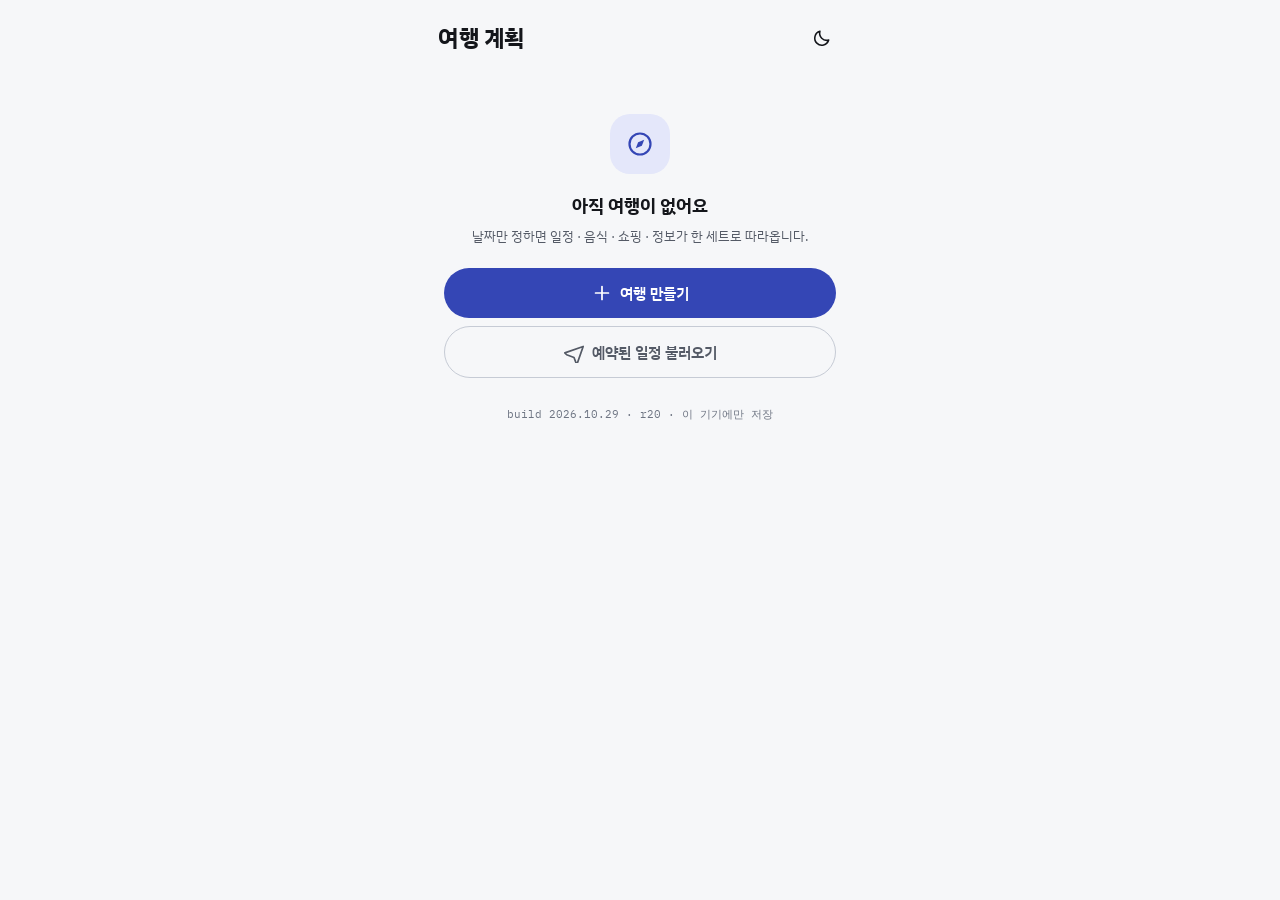
==== index.html @ c2017053 "Make this a travel app, not a lab that holds one The site was built to hold experiments, of which th" ====
<!doctype html>
<html lang="ko">
<head>
<meta charset="utf-8">
<meta name="viewport" content="width=device-width, initial-scale=1, viewport-fit=cover">
<meta name="color-scheme" content="light dark">
<meta name="theme-color" content="#F6F7F9" media="(prefers-color-scheme: light)">
<meta name="theme-color" content="#101115" media="(prefers-color-scheme: dark)">
<meta name="apple-mobile-web-app-capable" content="yes">
<meta name="apple-mobile-web-app-title" content="여행 계획">
<meta name="apple-mobile-web-app-status-bar-style" content="default">
<title>여행 계획</title>
<meta name="description" content="같이 보고 같이 고치는 여행 계획.">
<!-- The web fonts must never hold up the first paint: the stack falls back to
     the system font, and the page swaps when they arrive. 500 is not used. -->
<link rel="preconnect" href="https://fonts.googleapis.com">
<link rel="preconnect" href="https://fonts.gstatic.com" crossorigin>
<link rel="stylesheet" media="print" onload="this.media='all'"
      href="https://fonts.googleapis.com/css2?family=IBM+Plex+Sans+KR:wght@400;600;700&family=IBM+Plex+Mono:wght@400;600;700&display=swap">
<noscript><link rel="stylesheet"
      href="https://fonts.googleapis.com/css2?family=IBM+Plex+Sans+KR:wght@400;600;700&family=IBM+Plex+Mono:wght@400;600;700&display=swap"></noscript>
<link rel="stylesheet" href="style/core.css">
<link rel="stylesheet" href="plan/plan.css">
</head>
<body>
<div class="app">
  <!-- The waiting state is written here, not drawn by script: this way it is
       on screen with the first paint, before a single module has arrived.
       The first real render replaces it. -->
  <div id="view">
    <div class="pad">
      <div class="page-head"><div class="page-title"><h1>여행 계획</h1></div></div>
      <div class="trip-list">
        <div class="trip-card ghost">
          <span class="bar bar-s"></span><span class="bar bar-m"></span><span class="bar bar-l"></span>
        </div>
        <div class="trip-card ghost">
          <span class="bar bar-s"></span><span class="bar bar-m"></span><span class="bar bar-l"></span>
        </div>
      </div>
    </div>
  </div>
</div>
<div id="overlay"></div>
<div class="toast" id="toast"></div>
<script type="module" src="app.js"></script>
</body>
</html>
---- style/core.css ----
:root{
    --paper: #F6F7F9;
    --surface: #FFFFFF;
    --surface-2: #EDEFF4;
    --surface-3: #E1E5EC;
    --ink: #14161B;
    --ink-soft: #545A66;
    --ink-faint: #6E7583;
    --line: #E1E4EA;
    --line-strong: #C6CBD5;

    --signal: #3446B5;
    --signal-soft: #E4E7FA;
    --signal-tint: rgba(52, 70, 181, 0.07);
    --on-signal: #FFFFFF;
    --travel: #9A6224;
    --travel-soft: #F7E7D3;
    --danger: #A32C22;
    --danger-line: #E6BDB7;
    --airline: #D4541A;

    --c-air: #3E6FA8;
    --c-move: #667A86;
    --c-food: #B26A22;
    --c-shop: #9B3F6A;
    --c-stay: #157F6C;
    --c-free: #6B54B5;
    --c-todo: #6E7671;

    --shadow: rgba(18, 22, 32, 0.10);
    --scrim: rgba(14, 16, 24, 0.44);

    --safe-b: env(safe-area-inset-bottom, 0px);
    --safe-t: env(safe-area-inset-top, 0px);
  }

  @media (prefers-color-scheme: dark){
    :root:not([data-theme="light"]){
      --paper: #101115;
      --surface: #171A20;
      --surface-2: #1E2129;
      --surface-3: #282D36;
      --ink: #E9EBF0;
      --ink-soft: #A0A6B2;
      --ink-faint: #717784;
      --line: #24272F;
      --line-strong: #373C47;

      --signal: #97A6FF;
      --signal-soft: #1F2550;
      --signal-tint: rgba(151, 166, 255, 0.13);
      --on-signal: #0A0F2E;
      --travel: #E3A96C;
      --travel-soft: #3D2F1C;
      --danger: #FF9E92;
      --danger-line: #56302C;
      --airline: #FF8E5E;

      --c-air: #8FB8E8;
      --c-move: #A3B2BC;
      --c-food: #E3A96C;
      --c-shop: #E38BB4;
      --c-stay: #5FD3C0;
      --c-free: #AE9BF0;
      --c-todo: #9DA9A3;

      --shadow: rgba(0, 0, 0, 0.5);
      --scrim: rgba(0, 0, 0, 0.62);
    }
  }
  :root[data-theme="dark"]{
    --paper: #101115;
    --surface: #171A20;
    --surface-2: #1E2129;
    --surface-3: #282D36;
    --ink: #E9EBF0;
    --ink-soft: #A0A6B2;
    --ink-faint: #717784;
    --line: #24272F;
    --line-strong: #373C47;

    --signal: #97A6FF;
    --signal-soft: #1F2550;
    --signal-tint: rgba(151, 166, 255, 0.13);
    --on-signal: #0A0F2E;
    --travel: #E3A96C;
    --travel-soft: #3D2F1C;
    --danger: #FF9E92;
    --danger-line: #56302C;
    --airline: #FF8E5E;

    --c-air: #8FB8E8;
    --c-move: #A3B2BC;
    --c-food: #E3A96C;
    --c-shop: #E38BB4;
    --c-stay: #5FD3C0;
    --c-free: #AE9BF0;
    --c-todo: #9DA9A3;

    --shadow: rgba(0, 0, 0, 0.5);
    --scrim: rgba(0, 0, 0, 0.62);
  }

  *{ box-sizing: border-box; -webkit-tap-highlight-color: transparent; }
  button, label, a, summary{ touch-action: manipulation; }

  html{ height: 100%; -webkit-text-size-adjust: 100%; text-size-adjust: 100%; }
  body{
    min-height: 100%;
    margin: 0;
    background: var(--paper);
    color: var(--ink);
    font-family: "IBM Plex Sans KR", system-ui, -apple-system, sans-serif;
    font-size: 15px;
    line-height: 1.55;
    display: flex;
    justify-content: center;
    /* the page scrolls one way only */
    overflow-x: hidden;
  }

  .app{ width: 100%; max-width: 440px; min-width: 0; background: var(--paper); }
  .mono{ font-family: "IBM Plex Mono", ui-monospace, monospace; font-variant-numeric: tabular-nums; }
  .icon{ width: 22px; height: 22px; display: block; flex-shrink: 0; }

  /* No app bar and no back button: the title line carries the only control,
     so the screen starts at the content. */
  .icon-btn{
    width: 40px; height: 40px;
    border: none; background: transparent; color: var(--ink);
    border-radius: 20px;
    display: flex; align-items: center; justify-content: center;
    cursor: pointer; flex-shrink: 0;
  }
  .icon-btn:hover{ background: var(--surface-2); }
  .icon-btn:focus-visible{ outline: 2px solid var(--signal); outline-offset: 2px; }
  .icon-btn .icon{ width: 20px; height: 20px; }

/* ---------- touch ---------- */
  /* Material's press: ink spreads from the point the finger landed on and
     fades when it lifts. Anything with .rip hosts it.
     The ink MUST be out of flow — a static one would resize its button
     mid-tap, and the browser would hand the click to the parent. */
  .rip{ position: relative; overflow: hidden; isolation: isolate; }
  .rip > .ink{
    position: absolute; border-radius: 50%; pointer-events: none;
    background: currentColor; opacity: 0.16;
    transform: scale(0);
    animation: ink-in 420ms cubic-bezier(0.2, 0, 0.1, 1) forwards;
    z-index: 0;
  }
  .rip > .ink.out{
    animation: ink-in 420ms cubic-bezier(0.2, 0, 0.1, 1) forwards,
               ink-out 280ms ease-out forwards;
  }
  @keyframes ink-in{ to{ transform: scale(1); } }
  @keyframes ink-out{ to{ opacity: 0; } }
  .rip > *:not(.ink){ position: relative; z-index: 1; }

  /* a press also sinks, which reads as weight rather than as a highlight */
  .btn, .trip-open, .kakao, .daybtn, .chip, .pick{
    transition: transform 120ms ease, box-shadow 160ms ease;
  }
  .btn:active, .trip-open:active, .kakao:active{ transform: scale(0.985); }

  @media (prefers-reduced-motion: reduce){
    .rip > .ink{ animation-duration: 1ms; }
    .btn:active, .trip-open:active, .kakao:active{ transform: none; }
  }

/* ---------- the page ---------- */
  .pad{ padding: calc(var(--safe-t) + 18px) 18px 0; }
  .wordmark{
    flex: 1; min-width: 0;
    font-family: "IBM Plex Mono", monospace;
    font-size: 21px; font-weight: 700; letter-spacing: 0.18em;
    margin: 0 0 2px;
  }
  .build-stamp{ margin: 18px 0 30px; font-size: 10.5px; color: var(--ink-faint); text-align: center; }
  .account-row{ display: flex; justify-content: center; gap: 4px; margin-top: 26px; flex-wrap: wrap; }
  .linkbtn{
    display: inline-flex; align-items: center; gap: 6px;
    border: none; background: transparent; color: var(--ink-faint);
    font: inherit; font-size: 12.5px; font-weight: 600;
    padding: 9px 14px; border-radius: 999px; cursor: pointer;
  }
  .linkbtn .icon{ width: 15px; height: 15px; }
  .linkbtn:hover{ color: var(--signal); background: var(--surface-2); }
  .linkbtn:focus-visible{ outline: 2px solid var(--signal); outline-offset: 1px; }


/* ---------- sheets & dialogs ---------- */
  .scrim{
    position: fixed; top: 0; left: 0; right: 0; bottom: 0;
    background: var(--scrim);
    display: flex; align-items: flex-end; justify-content: center; z-index: 50;
  }
  .scrim.mid{ align-items: center; padding: 20px; }
  .sheet{
    width: 100%; max-width: 440px; min-width: 0;
    background: var(--paper);
    border-radius: 28px 28px 0 0;
    max-height: 90vh;
    display: flex; flex-direction: column;
    box-shadow: 0 -8px 30px var(--shadow);
    overflow: hidden;
  }
  @supports (max-height: 90dvh){ .sheet{ max-height: 90dvh; } }
  .sheet-grip{ width: 34px; height: 4px; border-radius: 2px; background: var(--line-strong); margin: 10px auto 0; flex-shrink: 0; }
  .sheet-head{ display: flex; align-items: center; gap: 8px; padding: 10px 12px 10px 18px; flex-shrink: 0; }
  .sheet-title{ flex: 1; min-width: 0; font-size: 17px; font-weight: 700; margin: 0; }
  .sheet-sub{ font-size: 11.5px; color: var(--ink-faint); margin: 1px 0 0; overflow: hidden; text-overflow: ellipsis; white-space: nowrap; }
  .sheet-body{
    flex: 1; min-height: 0;
    overflow-y: auto; overflow-x: hidden;
    -webkit-overflow-scrolling: touch;
    padding: 6px 18px 8px;
  }
  .sheet-foot{
    display: flex; gap: 8px; flex-shrink: 0;
    padding: 12px 18px calc(14px + var(--safe-b));
    border-top: 1px solid var(--line);
    background: var(--paper);
  }

  .fld{ margin-bottom: 14px; }
  .fld > label, .fld-col > label{
    display: block; font-size: 11.5px; font-weight: 600; letter-spacing: 0.04em;
    color: var(--ink-soft); margin-bottom: 6px;
  }
  .fld input, .fld textarea{
    display: block; width: 100%; min-width: 0; max-width: 100%;
    border: 1px solid var(--line-strong); border-radius: 12px;
    font-family: inherit; font-size: 16px;
    background: var(--surface); color: var(--ink);
    /* iOS sizes date/time inputs from their own chrome; dropping it lets the
       box honour its container instead. */
    -webkit-appearance: none;
    appearance: none;
  }
  /* one fixed height for every single-line control, so a box never changes
     size with what is (or is not) typed in it */
  .fld input{ height: 47px; padding: 0 13px; }
  .fld textarea{ resize: vertical; min-height: 66px; padding: 12px 13px; line-height: 1.5; }
  .fld input:focus, .fld textarea:focus{ outline: none; border-color: var(--signal); }
  .fld-hint{ font-size: 11.5px; color: var(--ink-faint); margin: 6px 0 0; }

  .fld-row{ display: flex; gap: 10px; }
  .fld-col{ flex: 1 1 0; min-width: 0; }
  /* just wide enough for one emoji — it must never crowd the name beside it */
  .flag-col{ flex: 0 0 74px; width: 74px; }
  .flag-col input{ text-align: center; }

  /* Date and time inputs are drawn by the platform: iOS sizes them from their
     own text (so an empty one and a filled one differ) and parks the value at
     the top of the box. So the box paints the value itself as ordinary text,
     and the real input lies invisible on top of it — the native picker still
     opens on tap, but nothing about the platform's rendering reaches layout. */
  .pickbox{
    position: relative;
    display: flex; align-items: center;
    width: 100%; height: 47px; padding: 0 13px;
    border: 1px solid var(--line-strong); border-radius: 12px;
    background: var(--surface);
    overflow: hidden;
  }
  .pickbox:focus-within{ border-color: var(--signal); }
  .pickbox .pickval{
    font-family: "IBM Plex Mono", monospace;
    font-size: 16px; color: var(--ink);
    line-height: 1; white-space: nowrap;
  }
  .pickbox.empty .pickval{ color: var(--ink-faint); }
  .pickbox input{
    position: absolute; top: 0; left: 0;
    width: 100%; height: 100%; min-width: 0;
    margin: 0; padding: 0; border: none;
    opacity: 0;
    background: transparent;
    -webkit-appearance: none; appearance: none;
  }

  .pickrow{ display: flex; gap: 6px; flex-wrap: wrap; }
  .pick{
    border: 1px solid var(--line-strong); border-radius: 999px;
    background: transparent; color: var(--ink-soft);
    font: inherit; font-size: 13px; font-weight: 600;
    padding: 8px 14px; cursor: pointer;
  }
  .pick[aria-pressed="true"]{ background: var(--signal); color: var(--on-signal); border-color: var(--signal); }
  .pick:focus-visible{ outline: 2px solid var(--signal); outline-offset: 2px; }

  .btn{
    display: inline-flex; align-items: center; justify-content: center; gap: 7px;
    border: none; border-radius: 999px; padding: 14px 20px;
    font-family: inherit; font-size: 15px; font-weight: 600; cursor: pointer;
  }
  .btn-primary{ background: var(--signal); color: var(--on-signal); flex: 1; }
  
  .btn-danger{ background: transparent; color: var(--danger); border: 1px solid var(--line-strong); }
  .btn:focus-visible{ outline: 2px solid var(--signal); outline-offset: 2px; }

  .attpick{ display: flex; gap: 7px; margin: 6px 0 14px; }
  .attpick button{
    flex: 1 1 0; min-width: 0;
    border: 1px solid var(--line-strong); border-radius: 12px;
    background: transparent; color: var(--ink-soft);
    font: inherit; font-size: 13px; font-weight: 600;
    padding: 11px 4px; cursor: pointer;
    display: flex; align-items: center; justify-content: center; gap: 6px;
  }
  .attpick button .icon{ width: 15px; height: 15px; }
  .attpick button[aria-pressed="true"]{ background: var(--signal); color: var(--on-signal); border-color: var(--signal); }

  .attlist{ border-top: 1px solid var(--line); margin-top: 6px; }
  .attlist-row{ display: flex; align-items: center; gap: 10px; padding: 10px 0; border-bottom: 1px solid var(--line); }
  .attlist-row .att-thumb{ width: 44px; height: 44px; border-radius: 10px; }
  .attlist-body{ flex: 1; min-width: 0; font-size: 13px; }
  .attlist-body b{ display: block; font-weight: 600; overflow: hidden; text-overflow: ellipsis; white-space: nowrap; }
  .attlist-body small{ display: block; font-size: 11px; color: var(--ink-faint); overflow: hidden; text-overflow: ellipsis; white-space: nowrap; }
  .attlist-body p{ margin: 0; color: var(--ink-soft); white-space: pre-wrap; word-break: break-word; }

  .dialog{
    background: var(--surface); border-radius: 26px; padding: 22px;
    width: 100%; max-width: 340px; box-shadow: 0 18px 40px var(--shadow);
  }
  .dialog h3{ margin: 0 0 14px; font-size: 17px; font-weight: 700; }
  .dialog-body{
    font-size: 13px; line-height: 1.55; color: var(--ink-soft);
    margin: -6px 0 16px; word-break: keep-all;
  }
  .btn-text[disabled]{ opacity: 0.4; cursor: default; }
  .dialog-actions{ display: flex; justify-content: flex-end; gap: 2px; align-items: center; margin-top: 4px; }
  .dialog-actions .spacer{ flex: 1; }
  .btn-text{
    background: transparent; border: none; color: var(--ink-soft);
    font: inherit; font-size: 14px; font-weight: 700; padding: 10px 12px; cursor: pointer; border-radius: 999px;
  }
  .btn-text.go{ color: var(--signal); }
  .btn-text.danger{ color: var(--danger); }

  .photoview{
    position: fixed; top: 0; left: 0; right: 0; bottom: 0;
    background: rgba(0,0,0,0.92);
    display: flex; align-items: center; justify-content: center;
    z-index: 80; padding: 16px;
  }
  .photoview img{ max-width: 100%; max-height: 100%; border-radius: 10px; }

  .toast{
    position: fixed; left: 50%; bottom: calc(26px + var(--safe-b));
    transform: translateX(-50%) translateY(8px);
    background: var(--ink); color: var(--paper);
    padding: 13px 20px; border-radius: 999px;
    font-size: 13px; font-weight: 600;
    z-index: 90; opacity: 0; pointer-events: none;
    transition: opacity 0.18s ease, transform 0.18s ease;
    max-width: 88%; text-align: center;
  }
  .toast.show{ opacity: 1; transform: translateX(-50%) translateY(0); }

  .tabpad{ padding-bottom: calc(36px + var(--safe-b)); }

  @media (prefers-reduced-motion: reduce){
    .toast{ transition: none; }
    .pulse-live i{ animation: none; }
  }
  [hidden]{ display: none !important; }
  /* While a row is being dragged, nothing else on the page reacts to the
     finger: no text selection, no iOS magnifier, no hover highlights. */
  body.dragging-row{
    user-select: none; -webkit-user-select: none; -webkit-touch-callout: none;
    touch-action: none;            /* 끌고 있는 동안에는 화면이 따라 움직이지 않는다 */
  }

/* ---------- cards ---------- */
  .card{
    background: var(--surface); border: 1px solid var(--line);
    border-radius: 18px; padding: 15px; margin: 0 18px 10px;
  }
  .card.dashed{ background: transparent; border-style: dashed; }
  .card.danger{ border-color: var(--danger-line); }
  .card.danger .card-head h3{ color: var(--danger); }
  .card.danger .card-empty{ margin-bottom: 14px; line-height: 1.55; word-break: keep-all; }
  .card.danger .btn-danger{ width: 100%; }
  .card-top{ display: flex; align-items: flex-start; gap: 10px; }
  .card-name{ flex: 1; min-width: 0; font-size: 15.5px; font-weight: 700; margin: 0; word-break: keep-all; }
  .card-when{ font-size: 11.5px; color: var(--ink-faint); margin: 0 0 3px; }
  .card-when.undated{ color: var(--signal); font-weight: 600; }
  .card-kind{ font-size: 12.5px; color: var(--ink-soft); margin: 4px 0 0; }
  .card-meta{ display: flex; align-items: center; gap: 6px; flex-wrap: wrap; margin-top: 10px; }
  .card-empty{ font-size: 12.5px; color: var(--ink-faint); margin: 8px 0 2px; }

  .card-head{ display: flex; align-items: center; gap: 8px; margin: 0 0 4px; }
  .card-head h3{
    flex: 1; min-width: 0; margin: 0;
    font-family: "IBM Plex Mono", monospace;
    font-size: 11.5px; font-weight: 600; letter-spacing: 0.06em; color: var(--ink-faint);
  }

  .group-label{ display: flex; align-items: baseline; gap: 8px; padding: 20px 18px 8px; }
  .group-label h3{
    font-size: 12px; font-weight: 600; letter-spacing: 0.1em;
    text-transform: uppercase; color: var(--ink-faint); margin: 0;
  }
  .group-count{ font-size: 11px; color: var(--ink-faint); }


/* ---------- rows inside cards ---------- */
  .rowline{ display: flex; align-items: center; gap: 10px; border-top: 1px solid var(--line); }
  .rowline:first-of-type{ margin-top: 10px; }
  .rowbtn{
    flex: 1; min-width: 0; display: flex; align-items: flex-start; gap: 10px;
    border: none; background: transparent; color: inherit;
    font: inherit; text-align: left; padding: 12px 0; cursor: pointer;
  }
  
  .rowbtn > .icon{ width: 17px; height: 17px; color: var(--ink-faint); margin-top: 2px; }
  .rowbody{ flex: 1; min-width: 0; }
  .rowbody b{ display: block; font-size: 14px; font-weight: 600; word-break: keep-all; }
  .rowbody small{ display: block; font-size: 12px; font-weight: 400; color: var(--ink-soft); margin-top: 2px; word-break: keep-all; }
  .rowbody .lbl{ display: block; font-size: 10.5px; letter-spacing: 0.08em; color: var(--ink-faint); margin-bottom: 2px; }
  .rowpen{ width: 13px; height: 13px; color: var(--ink-faint); opacity: 0.55; flex-shrink: 0; margin-top: 4px; }
  .rowline.on .rowbody b{ text-decoration: line-through; color: var(--ink-faint); }

  .airline-name{ color: var(--airline); font-weight: 700; }
  .flightno{ font-family: "IBM Plex Mono", monospace; font-weight: 600; color: var(--ink-soft); margin-left: 6px; font-size: 13px; }

  .check{
    width: 28px; height: 28px; flex-shrink: 0; margin-top: 9px;
    border: 1.5px solid var(--line-strong); border-radius: 9px;
    background: transparent; color: transparent;
    display: flex; align-items: center; justify-content: center; cursor: pointer;
  }
  .check .icon{ width: 16px; height: 16px; }
  .check[aria-pressed="true"]{ background: var(--signal); border-color: var(--signal); color: var(--on-signal); }
  .check:focus-visible{ outline: 2px solid var(--signal); outline-offset: 2px; }


/* ---------- chips ---------- */
  .chiprow{ display: flex; gap: 7px; padding: 16px 18px 2px; overflow-x: auto; }
  .chiprow::-webkit-scrollbar{ display: none; }
  .chip{
    flex-shrink: 0;
    border: 1px solid var(--line-strong); border-radius: 999px;
    background: transparent; color: var(--ink-soft);
    padding: 8px 15px; font: inherit; font-size: 13px; font-weight: 600; cursor: pointer;
  }
  .chip[aria-pressed="true"]{ background: var(--signal-soft); color: var(--signal); border-color: transparent; }
  .chip:focus-visible{ outline: 2px solid var(--signal); outline-offset: 2px; }

  .badge{
    display: inline-flex; align-items: center; gap: 4px;
    font-size: 11px; font-weight: 600;
    padding: 3px 9px; border-radius: 8px;
    background: var(--surface-2); color: var(--ink-soft);
  }
  .badge.cat{ background: transparent; border: 1px solid currentColor; }
  .badge.tag{ background: var(--signal-soft); color: var(--signal); }
  .maplink{
    display: inline-flex; align-items: center; gap: 4px;
    font-size: 11px; font-weight: 600;
    padding: 3px 9px; border-radius: 8px;
    background: var(--surface-2); color: var(--ink-soft); text-decoration: none;
  }
  .maplink .icon{ width: 13px; height: 13px; }


/* ---------- add affordances ---------- */
  .tl-add{ display: flex; gap: 11px; align-items: stretch; }
  .tl-add .tl-time{ color: transparent; }
  .tl-add .tl-rail::before{ bottom: calc(100% - 17px); }
  .tl-add .tl-dot{ border-style: dashed; border-color: var(--line-strong); }
  .addrow{
    flex: 1; display: flex; align-items: center; gap: 7px;
    border: none; background: transparent; color: var(--ink-faint);
    font: inherit; font-size: 13px; font-weight: 600;
    padding: 12px 0; cursor: pointer; text-align: left;
  }
  .addrow .icon{ width: 16px; height: 16px; }
  .addrow:hover{ color: var(--signal); }

  .addcard{
    display: flex; align-items: center; justify-content: center; gap: 7px;
    width: calc(100% - 36px); margin: 6px 18px 0;
    border: 1px dashed var(--line-strong); border-radius: 16px;
    background: transparent; color: var(--ink-faint);
    font: inherit; font-size: 13.5px; font-weight: 600; padding: 15px; cursor: pointer;
  }
  .addcard .icon{ width: 16px; height: 16px; }
  .addcard:hover{ color: var(--signal); border-color: var(--signal); }


/* ---------- attachments ---------- */
  .att{ margin-top: 10px; display: flex; flex-direction: column; gap: 7px; }
  .att-photos{ display: flex; gap: 6px; overflow-x: auto; padding-bottom: 2px; }
  .att-photos::-webkit-scrollbar{ display: none; }
  .att-thumb{
    width: 68px; height: 68px; flex-shrink: 0;
    border-radius: 12px; border: 1px solid var(--line);
    background: var(--surface-2); object-fit: cover; cursor: pointer; padding: 0; display: block;
  }
  .att-note{
    font-size: 12.5px; color: var(--ink-soft);
    border-left: 2px solid var(--line-strong); padding: 1px 0 1px 10px;
    white-space: pre-wrap; word-break: break-word;
  }
  .att-link{
    display: inline-flex; align-items: center; gap: 6px;
    align-self: flex-start; max-width: 100%;
    background: var(--surface-2); color: var(--ink);
    border-radius: 10px; padding: 7px 11px;
    font-size: 12.5px; font-weight: 600; text-decoration: none;
  }
  .att-link .icon{ width: 14px; height: 14px; color: var(--signal); }
  .att-link span{ overflow: hidden; text-overflow: ellipsis; white-space: nowrap; }

  .quietbtn{
    display: inline-flex; align-items: center; gap: 4px;
    border: none; background: transparent; color: var(--ink-faint);
    font: inherit; font-size: 11.5px; font-weight: 600;
    padding: 4px 7px; cursor: pointer; border-radius: 8px;
  }
  .quietbtn .icon{ width: 13px; height: 13px; }
  .quietbtn:hover{ color: var(--signal); background: var(--surface-2); }
  .quietbtn:focus-visible{ outline: 2px solid var(--signal); outline-offset: 1px; }
  .quietbtn.has{ color: var(--signal); }


  /* ---------- waiting ---------- */
  /* Shaped like what is coming, so the page does not jump when it arrives. */
  .trip-card.ghost{ cursor: default; pointer-events: none; padding: 20px 16px; }
  .bar{
    display: block; height: 10px; border-radius: 5px;
    background: var(--surface-2);
    animation: breathe 1.4s ease-in-out infinite;
  }
  .bar-s{ width: 44px; height: 8px; }
  .bar-m{ width: 52%; margin-top: 11px; height: 17px; }
  .bar-l{ width: 72%; margin-top: 11px; }
  .ghost .bar-m{ animation-delay: 0.1s; }
  .ghost .bar-l{ animation-delay: 0.2s; }
  @keyframes breathe{ 0%, 100%{ opacity: 1; } 50%{ opacity: 0.45; } }
  @media (prefers-reduced-motion: reduce){ .bar{ animation: none; } }

  /* ---------- the door ---------- */
  .signin{
    position: relative; overflow: hidden;
    min-height: 100vh;
    display: flex; flex-direction: column; justify-content: flex-end;
    padding: 0 22px calc(44px + var(--safe-b));
  }
  @supports (min-height: 100dvh){ .signin{ min-height: 100dvh; } }

  /* three soft lights, so the empty half of the screen is not just empty */
  .signin-art{ position: absolute; inset: 0; pointer-events: none; }
  .signin-art .orb{ position: absolute; border-radius: 50%; filter: blur(58px); opacity: 0.45; }
  .orb-a{ width: 280px; height: 280px; top: -60px; left: -70px; background: var(--signal); }
  .orb-b{ width: 240px; height: 240px; top: 14%; right: -90px; background: var(--c-shop); opacity: 0.28; }
  .orb-c{ width: 320px; height: 320px; top: 32%; left: 10%; background: var(--c-air); opacity: 0.24; }
  :root[data-theme="dark"] .signin-art .orb{ opacity: 0.32; }

  .signin-main{ position: relative; }
  .signin .wordmark{ flex: 0 0 auto; font-size: 30px; letter-spacing: 0.14em; margin: 0 0 26px; }
  .kakao{
    display: flex; align-items: center; justify-content: center; gap: 9px;
    width: 100%; padding: 17px 20px;
    background: #FEE500; color: rgba(0, 0, 0, 0.85);
    border: none; border-radius: 16px;
    font: inherit; font-size: 16px; font-weight: 700; cursor: pointer;
    box-shadow: 0 6px 20px rgba(0, 0, 0, 0.10);
  }
  .kakao-mark{ width: 21px; height: 21px; display: block; }
  .kakao:hover{ filter: brightness(0.97); }
  .kakao:focus-visible{ outline: 2px solid var(--ink); outline-offset: 3px; }

  /* ---------- nothing here yet ---------- */
  .empty{ text-align: center; padding: 34px 6px 10px; }
  .empty-mark{
    width: 60px; height: 60px; margin: 0 auto 18px;
    border-radius: 20px; display: flex; align-items: center; justify-content: center;
    background: var(--signal-soft); color: var(--signal);
  }
  .empty-mark .icon{ width: 28px; height: 28px; }
  .empty h2{ font-size: 18px; font-weight: 700; margin: 0 0 6px; }
  .empty p{ font-size: 13px; color: var(--ink-soft); margin: 0 0 22px; word-break: keep-all; }
  .empty .btn{ width: 100%; }
  .btn-quiet{
    background: transparent; color: var(--ink-soft);
    border: 1px solid var(--line-strong); margin-top: 8px;
  }
---- plan/plan.css ----
/* ---------- the trips ---------- */
  .page-head{ display: flex; align-items: center; gap: 4px; margin: 0 0 22px; }
  .page-title{ flex: 1; min-width: 0; }
  .page-title h1{ font-size: 23px; font-weight: 700; letter-spacing: -0.02em; margin: 0; }

  .trip-list{ display: flex; flex-direction: column; gap: 12px; }
  /* The card is a frame: the whole of it opens the trip, and the two controls
     in its corner (핀 · 손잡이) sit above that, not inside it. */
  .trip-card{
    position: relative;
    background: var(--surface); border: 1px solid var(--line);
    border-radius: 22px;
  }
  .trip-open{
    display: flex; flex-direction: column;
    width: 100%; padding: 16px 16px 13px;
    background: transparent; border: none; border-radius: 22px;
    font: inherit; color: inherit; text-align: left; cursor: pointer;
  }
  .trip-open:focus-visible{ outline: 2px solid var(--signal); outline-offset: 2px; }
  .trip-card.live{ border-color: var(--travel); }
  .trip-card.past{ opacity: 0.66; }
  .trip-card.pinned{ border-color: var(--signal); }

  /* 핀과 손잡이. 통계 줄 오른쪽 끝을 비워두고 그 자리에 얹는다. */
  .trip-acts{
    position: absolute; right: 9px; bottom: 8px;
    display: flex; align-items: center; gap: 2px;
  }
  .trip-pin{
    display: flex; align-items: center; justify-content: center;
    width: 36px; height: 36px; padding: 0;
    background: transparent; border: none; border-radius: 12px;
    color: var(--ink-faint); cursor: pointer;
  }
  .trip-pin .icon{ width: 17px; height: 17px; }
  .trip-pin.on{ color: var(--signal); }
  .trip-pin:hover{ background: var(--surface-2); }
  .trip-pin:focus-visible{ outline: 2px solid var(--signal); outline-offset: 1px; }
  .trip-grip{
    display: flex; align-items: center; justify-content: center;
    width: 36px; height: 36px; border-radius: 12px;
    color: var(--ink-faint); cursor: grab;
    touch-action: none;            /* 끌 때 화면이 같이 스크롤되지 않게 */
  }
  .trip-grip .icon{ width: 18px; height: 18px; }
  .trip-card.dragging{
    z-index: 5; cursor: grabbing;
    box-shadow: 0 14px 30px var(--shadow); border-color: var(--signal);
  }
  .trip-card.dragging .trip-grip{ cursor: grabbing; }

  .trip-top{ display: flex; align-items: center; gap: 11px; }
  .trip-flag{
    width: 42px; height: 42px; border-radius: 14px; flex-shrink: 0;
    display: flex; align-items: center; justify-content: center;
    background: var(--surface-2); font-size: 21px; line-height: 1;
    color: var(--ink-faint);
  }
  .trip-id{ flex: 1; min-width: 0; display: flex; flex-direction: column; }
  .trip-city{ font-size: 18px; font-weight: 700; letter-spacing: -0.02em; }
  .trip-country{ font-size: 10.5px; letter-spacing: 0.14em; color: var(--ink-faint); }
  .trip-status{
    flex-shrink: 0; font-size: 11px; font-weight: 700; letter-spacing: 0.02em;
    padding: 4px 10px; border-radius: 9px;
    background: var(--surface-2); color: var(--ink-soft);
  }
  .trip-status.soon{ background: var(--signal-soft); color: var(--signal); }
  .trip-status.live{ background: var(--travel); color: var(--paper); }

  .trip-dates{
    display: flex; align-items: center; gap: 7px; flex-wrap: wrap;
    font-size: 12px; color: var(--ink-soft); margin-top: 13px;
  }
  .trip-nights{
    font-family: "IBM Plex Sans KR", system-ui, sans-serif;
    font-size: 11px; padding: 2px 7px; border-radius: 7px;
    background: var(--surface-2); color: var(--ink-faint);
  }
  .trip-theme{
    font-size: 12.5px; color: var(--ink-faint); margin-top: 6px;
    word-break: keep-all; overflow: hidden; text-overflow: ellipsis; white-space: nowrap;
  }
  .trip-stats{
    display: flex; align-items: center; gap: 14px; flex-wrap: wrap;
    margin-top: 13px; padding-top: 11px; border-top: 1px solid var(--line);
    padding-right: 42px;           /* 핀 자리 */
  }
  .trip-card.pinned .trip-stats{ padding-right: 80px; }
  .trip-stat{ font-size: 11px; color: var(--ink-faint); }
  .trip-stat b{ font-size: 13px; font-weight: 700; color: var(--ink-soft); margin-right: 3px; }
  .trip-add{ margin-top: 2px; }


/* ---------- trip header ---------- */
  .hero{ padding: calc(var(--safe-t) + 16px) 18px 14px; }
  .hero-top{ display: flex; align-items: baseline; gap: 9px; }
  .hero-top .icon-btn{ align-self: center; }
  /* The way back sits on the title line — no app bar, no extra row. */
  .hero-back{ margin-left: -10px; margin-right: -2px; color: var(--ink-soft); }
  .hero-top .icon-btn:last-child{ margin-left: auto; }
  .hero-flag{ margin-right: 6px; }
  .hero-city{ font-size: 28px; font-weight: 700; letter-spacing: -0.03em; margin: 0; }
  .hero-country{ font-size: 11.5px; color: var(--ink-faint); letter-spacing: 0.14em; }
  .hero-dates{
    display: flex; align-items: center; gap: 6px;
    font-size: 13px; color: var(--ink-soft); margin: 5px 0 0;
  }


/* ---------- where the day is right now ---------- */
  .pulse{
    margin-top: 14px; padding: 14px 16px 13px;
    background: var(--surface); border: 1px solid var(--line);
    border-radius: 18px;
  }
  .pulse-head{ display: flex; align-items: center; gap: 10px; }
  .pulse-live{
    display: inline-flex; align-items: center; gap: 6px;
    font-size: 10.5px; font-weight: 700; letter-spacing: 0.12em;
    color: var(--signal); text-transform: uppercase;
  }
  .pulse-live i{
    width: 6px; height: 6px; border-radius: 50%;
    background: var(--signal); flex-shrink: 0;
    box-shadow: 0 0 0 0 var(--signal-tint);
    animation: beat 2.4s ease-out infinite;
  }
  .pulse-live.idle{ color: var(--ink-faint); }
  .pulse-live.idle i{ background: var(--ink-faint); animation: none; }
  @keyframes beat{
    0%{ box-shadow: 0 0 0 0 var(--signal-tint); }
    70%{ box-shadow: 0 0 0 7px transparent; }
    100%{ box-shadow: 0 0 0 0 transparent; }
  }
  .pulse-clock{ margin-left: auto; font-size: 12px; color: var(--ink-soft); }
  .pulse-title{
    font-size: 17px; font-weight: 700; letter-spacing: -0.01em;
    margin: 7px 0 0; word-break: keep-all;
  }
  .pulse-title.muted{ font-size: 14.5px; font-weight: 600; color: var(--ink-faint); }
  .pulse-bar{
    height: 3px; border-radius: 2px; margin-top: 11px;
    background: var(--surface-2); overflow: hidden;
  }
  .pulse-bar span{ display: block; height: 100%; background: var(--signal); border-radius: 2px; }
  .pulse-left{ font-size: 11px; color: var(--ink-faint); margin: 6px 0 0; }
  .pulse-next{
    display: flex; align-items: baseline; gap: 9px;
    margin-top: 12px; padding-top: 11px; border-top: 1px solid var(--line);
  }
  .pulse-when{ font-size: 12px; font-weight: 600; color: var(--ink-soft); flex-shrink: 0; }
  .pulse-name{
    flex: 1; min-width: 0; font-size: 13.5px; font-weight: 600;
    overflow: hidden; text-overflow: ellipsis; white-space: nowrap;
  }
  .pulse-in{ font-size: 11px; color: var(--ink-faint); flex-shrink: 0; }

  .pulse.count{ padding-bottom: 15px; }
  .count-big{ font-size: 30px; font-weight: 700; letter-spacing: -0.03em; margin: 6px 0 0; line-height: 1.05; }
  .pulse.count.live .count-big{ color: var(--signal); }
  .count-sub{ font-size: 12.5px; color: var(--ink-soft); margin: 5px 0 0; word-break: keep-all; }


/* ---------- tabs ---------- */
  .tabs{
    position: sticky; top: var(--safe-t); z-index: 15;
    display: flex; padding: 0 10px;
    background: var(--paper); border-bottom: 1px solid var(--line);
  }
  .tab{
    flex: 1; min-width: 0; padding: 14px 2px 12px;
    border: none; background: transparent; color: var(--ink-faint);
    font: inherit; font-size: 13.5px; font-weight: 600; cursor: pointer;
    border-bottom: 2.5px solid transparent; margin-bottom: -1px;
  }
  .tab[aria-selected="true"]{ color: var(--signal); border-bottom-color: var(--signal); }
  .tab:focus-visible{ outline: 2px solid var(--signal); outline-offset: -3px; }


/* ---------- day switch ---------- */
  .dayrow{ display: flex; gap: 8px; padding: 16px 18px 0; overflow-x: auto; }
  .dayrow::-webkit-scrollbar{ display: none; }
  .daybtn{
    flex: 1 1 0; min-width: 74px; padding: 9px 6px;
    border: 1px solid var(--line-strong); border-radius: 14px;
    background: transparent; color: var(--ink-soft);
    font: inherit; font-size: 12px; font-weight: 600; cursor: pointer; line-height: 1.35;
  }
  .daybtn b{ display: block; font-size: 14px; font-weight: 700; }
  .daybtn[aria-pressed="true"]{ background: var(--signal); color: var(--on-signal); border-color: var(--signal); }
  .daybtn.today:not([aria-pressed="true"]){ border-color: var(--signal); color: var(--signal); }
  .daybtn:focus-visible{ outline: 2px solid var(--signal); outline-offset: 2px; }

  .theme-row{
    display: flex; align-items: center; gap: 8px;
    margin: 16px 18px 0; padding: 12px 14px;
    background: var(--surface-2); border-radius: 16px;
    border: none; width: calc(100% - 36px);
    font: inherit; text-align: left; color: inherit; cursor: pointer;
  }
  .theme-row:focus-visible{ outline: 2px solid var(--signal); outline-offset: 2px; }
  .theme-body{ flex: 1; min-width: 0; }
  .theme-label{ display: block; font-size: 10.5px; letter-spacing: 0.1em; color: var(--ink-faint); }
  .theme-text{ display: block; font-size: 14.5px; font-weight: 600; margin-top: 1px; word-break: keep-all; }
  .theme-text.empty{ color: var(--ink-faint); font-weight: 400; }
  .theme-row .icon{ width: 15px; height: 15px; color: var(--ink-faint); }


/* ---------- day route ---------- */
  .routerow{
    display: flex; align-items: flex-start; gap: 9px;
    margin: 8px 18px 0; padding: 11px 14px;
    width: calc(100% - 36px);
    background: transparent; border: 1px dashed var(--line-strong); border-radius: 16px;
    font: inherit; text-align: left; color: inherit; cursor: pointer;
  }
  .routerow:focus-visible{ outline: 2px solid var(--signal); outline-offset: 2px; }
  .route-label{
    flex-shrink: 0; font-size: 10px; letter-spacing: 0.1em; color: var(--ink-faint);
    padding-top: 3px;
  }
  .route-chain{ flex: 1; min-width: 0; display: flex; flex-wrap: wrap; align-items: center; gap: 4px 0; }
  .route-seg{ display: inline-flex; align-items: center; gap: 5px; white-space: nowrap; margin-right: 5px; }
  .route-chain.empty{ font-size: 12.5px; color: var(--ink-faint); }
  .route-stop{
    font-size: 11.5px; line-height: 1.3; padding: 3px 8px; border-radius: 8px;
    background: var(--surface-2); color: var(--ink-soft); word-break: keep-all;
  }
  .route-arrow{ font-size: 10.5px; color: var(--ink-faint); }
  .route-stop{ white-space: normal; }
  .route-pen{ width: 14px; height: 14px; color: var(--ink-faint); flex-shrink: 0; margin-top: 3px; }

  .day-stat{ font-size: 11.5px; color: var(--ink-faint); margin: 10px 18px 0; }


/* ---------- now banner ---------- */
  .now{ margin: 12px 18px 0; border: 1px solid var(--travel); border-radius: 16px; overflow: hidden; }
  .now-part{ display: flex; gap: 10px; padding: 11px 13px; align-items: flex-start; }
  .now-part + .now-part{ border-top: 1px solid var(--line); }
  .now-tag{
    font-size: 10.5px; font-weight: 700; letter-spacing: 0.08em;
    padding: 2px 8px; border-radius: 6px; flex-shrink: 0; margin-top: 2px;
  }
  .now-tag.on{ background: var(--travel); color: var(--paper); }
  .now-tag.next{ background: var(--surface-2); color: var(--ink-soft); }
  .now-title{ font-size: 14px; font-weight: 600; margin: 0; }
  .now-time{ font-size: 11.5px; color: var(--ink-faint); margin: 1px 0 0; }


/* ---------- timeline ---------- */
  .tl{ padding: 10px 18px 0; }
  .tl-item{ display: flex; gap: 11px; align-items: stretch; }
  .tl-time{
    width: 44px; flex-shrink: 0; padding-top: 13px;
    font-size: 12.5px; font-weight: 600; line-height: 1.25; text-align: right;
  }
  .tl-time small{ display: block; font-size: 10.5px; font-weight: 400; color: var(--ink-faint); }

  .tl-rail{ width: 13px; flex-shrink: 0; position: relative; display: flex; justify-content: center; }
  .tl-rail::before{ content: ""; position: absolute; top: 0; bottom: 0; width: 1px; background: var(--line); }
  .tl-item:first-child .tl-rail::before{ top: 17px; }
  .tl-dot{
    position: relative; margin-top: 13px;
    width: 9px; height: 9px; border-radius: 50%;
    background: var(--paper); border: 2px solid var(--c-todo);
  }

  .tl-body{ flex: 1; min-width: 0; padding: 11px 0 14px; border-bottom: 1px solid var(--line); }
  .tl-title{ font-size: 14.5px; font-weight: 600; margin: 0; word-break: keep-all; }
  .tl-title .emo, .card-name .emo{ margin-right: 4px; }
  .tl-line{ font-size: 12.5px; color: var(--ink-soft); margin: 3px 0 0; word-break: keep-all; }
  .tl-line::before{ content: "— "; color: var(--ink-faint); }
  .tl-meta{ display: flex; align-items: center; gap: 6px; flex-wrap: wrap; margin-top: 8px; }
  .tl-actions{ margin-left: auto; display: flex; gap: 2px; flex-shrink: 0; }
  /* The running item is marked, not shouted at: a wash of the accent, the
     time in it, and a filled dot with a ring. */
  .tl-item.current .tl-body{
    background: var(--signal-tint);
    margin-left: -10px; padding-left: 10px; padding-right: 10px;
    border-radius: 12px; border-bottom-color: transparent;
  }
  .tl-item.current .tl-time{ color: var(--signal); }
  .tl-item.current .tl-dot{
    background: var(--signal); border-color: var(--signal);
    box-shadow: 0 0 0 4px var(--signal-tint);
  }
  .badge.live{
    background: var(--signal-soft); color: var(--signal);
    letter-spacing: 0.06em; font-weight: 700;
  }

  .placelink{ color: inherit; text-decoration: none; border-bottom: 1px dashed var(--line-strong); padding-bottom: 1px; }
  .placelink .pinch{
    width: 12px; height: 12px; display: inline-block;
    vertical-align: -1px; margin-left: 3px; color: var(--ink-faint);
  }
  .placelink:hover{ border-bottom-color: var(--signal); }
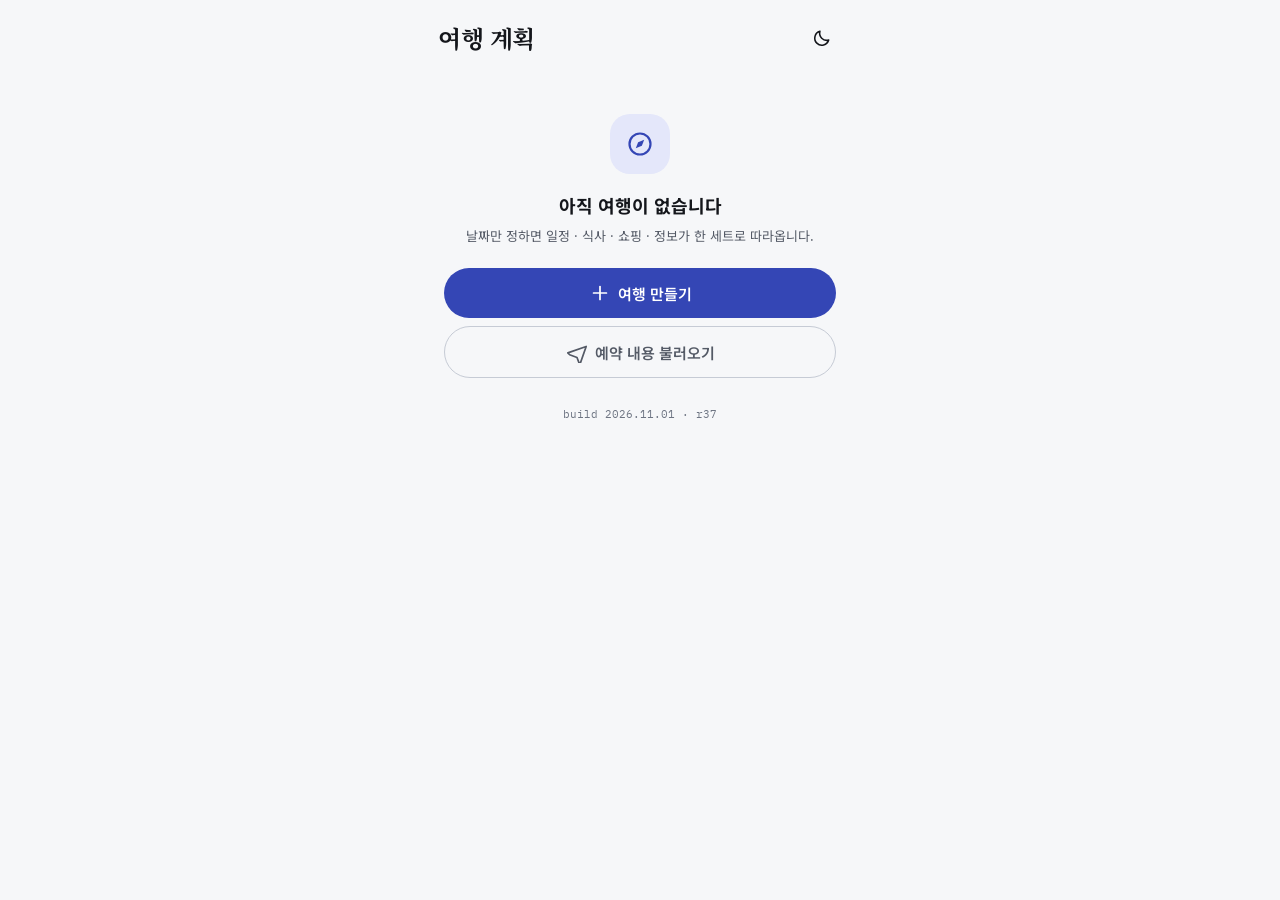
==== commit df0d5150: "항공·쇼핑을 일정 하나로, 삭제 전 확인, 수정 되돌리기, 부드러운 창 - 이동 분류에 수단(항공기·버스·지하철·도보·기타). 대한항공 두 편은 이동 · 항공기 - 정보 탭 항공은" ====
--- a/index.html
+++ b/index.html
@@ -12,13 +12,13 @@
 <title>여행 계획</title>
 <meta name="description" content="같이 보고 같이 고치는 여행 계획.">
 <!-- The web fonts must never hold up the first paint: the stack falls back to
-     the system font, and the page swaps when they arrive. 500 is not used. -->
+     the system font, and the page swaps when they arrive. -->
 <link rel="preconnect" href="https://fonts.googleapis.com">
 <link rel="preconnect" href="https://fonts.gstatic.com" crossorigin>
 <link rel="stylesheet" media="print" onload="this.media='all'"
-      href="https://fonts.googleapis.com/css2?family=IBM+Plex+Sans+KR:wght@400;600;700&family=IBM+Plex+Mono:wght@400;600;700&display=swap">
+      href="https://fonts.googleapis.com/css2?family=Noto+Sans+KR:wght@400;500;600;700&family=Noto+Serif+KR:wght@600;700&family=IBM+Plex+Mono:wght@400;600;700&display=swap">
 <noscript><link rel="stylesheet"
-      href="https://fonts.googleapis.com/css2?family=IBM+Plex+Sans+KR:wght@400;600;700&family=IBM+Plex+Mono:wght@400;600;700&display=swap"></noscript>
+      href="https://fonts.googleapis.com/css2?family=Noto+Sans+KR:wght@400;500;600;700&family=Noto+Serif+KR:wght@600;700&family=IBM+Plex+Mono:wght@400;600;700&display=swap"></noscript>
 <link rel="stylesheet" href="style/core.css">
 <link rel="stylesheet" href="plan/plan.css">
 </head>
--- a/style/core.css
+++ b/style/core.css
@@ -1,4 +1,8 @@
 :root{
+    /* 글은 고딕, 이름은 명조. 숫자는 자리가 맞는 고정폭이다. */
+    --sans: "Noto Sans KR", system-ui, -apple-system, sans-serif;
+    --serif: "Noto Serif KR", "Nanum Myeongjo", serif;
+    --mono: "IBM Plex Mono", ui-monospace, monospace;
     --paper: #F6F7F9;
     --surface: #FFFFFF;
     --surface-2: #EDEFF4;
@@ -17,7 +21,7 @@
     --travel-soft: #F7E7D3;
     --danger: #A32C22;
     --danger-line: #E6BDB7;
-    --airline: #D4541A;
+    --danger-on-ink: #FF9E92;   /* 토스트는 바탕이 뒤집혀 있다 — 그 위에서 읽히는 빨강 */
 
     --c-air: #3E6FA8;
     --c-move: #667A86;
@@ -26,6 +30,8 @@
     --c-stay: #157F6C;
     --c-free: #6B54B5;
     --c-todo: #6E7671;
+    --c-sight: #2F7D55;
+    --c-etc: #6E7583;
 
     --shadow: rgba(18, 22, 32, 0.10);
     --scrim: rgba(14, 16, 24, 0.44);
@@ -54,7 +60,7 @@
       --travel-soft: #3D2F1C;
       --danger: #FF9E92;
       --danger-line: #56302C;
-      --airline: #FF8E5E;
+      --danger-on-ink: #A32C22;
 
       --c-air: #8FB8E8;
       --c-move: #A3B2BC;
@@ -63,6 +69,8 @@
       --c-stay: #5FD3C0;
       --c-free: #AE9BF0;
       --c-todo: #9DA9A3;
+      --c-sight: #7FD6A3;
+      --c-etc: #9AA2B1;
 
       --shadow: rgba(0, 0, 0, 0.5);
       --scrim: rgba(0, 0, 0, 0.62);
@@ -87,7 +95,7 @@
     --travel-soft: #3D2F1C;
     --danger: #FF9E92;
     --danger-line: #56302C;
-    --airline: #FF8E5E;
+    --danger-on-ink: #A32C22;
 
     --c-air: #8FB8E8;
     --c-move: #A3B2BC;
@@ -96,6 +104,8 @@
     --c-stay: #5FD3C0;
     --c-free: #AE9BF0;
     --c-todo: #9DA9A3;
+    --c-sight: #7FD6A3;
+    --c-etc: #9AA2B1;
 
     --shadow: rgba(0, 0, 0, 0.5);
     --scrim: rgba(0, 0, 0, 0.62);
@@ -110,7 +120,7 @@
     margin: 0;
     background: var(--paper);
     color: var(--ink);
-    font-family: "IBM Plex Sans KR", system-ui, -apple-system, sans-serif;
+    font-family: var(--sans);
     font-size: 15px;
     line-height: 1.55;
     display: flex;
@@ -120,7 +130,7 @@
   }
 
   .app{ width: 100%; max-width: 440px; min-width: 0; background: var(--paper); }
-  .mono{ font-family: "IBM Plex Mono", ui-monospace, monospace; font-variant-numeric: tabular-nums; }
+  .mono{ font-family: var(--mono); font-variant-numeric: tabular-nums; }
   .icon{ width: 22px; height: 22px; display: block; flex-shrink: 0; }
 
   /* No app bar and no back button: the title line carries the only control,
@@ -172,7 +182,7 @@
   .pad{ padding: calc(var(--safe-t) + 18px) 18px 0; }
   .wordmark{
     flex: 1; min-width: 0;
-    font-family: "IBM Plex Mono", monospace;
+    font-family: var(--mono);
     font-size: 21px; font-weight: 700; letter-spacing: 0.18em;
     margin: 0 0 2px;
   }
@@ -184,7 +194,7 @@
     font: inherit; font-size: 12.5px; font-weight: 600;
     padding: 9px 14px; border-radius: 999px; cursor: pointer;
   }
-  .linkbtn .icon{ width: 15px; height: 15px; }
+  .linkbtn .icon, .linkbtn .kakao-mark{ width: 15px; height: 15px; }
   .linkbtn:hover{ color: var(--signal); background: var(--surface-2); }
   .linkbtn:focus-visible{ outline: 2px solid var(--signal); outline-offset: 1px; }
 
@@ -208,7 +218,7 @@
   @supports (max-height: 90dvh){ .sheet{ max-height: 90dvh; } }
   .sheet-grip{ width: 34px; height: 4px; border-radius: 2px; background: var(--line-strong); margin: 10px auto 0; flex-shrink: 0; }
   .sheet-head{ display: flex; align-items: center; gap: 8px; padding: 10px 12px 10px 18px; flex-shrink: 0; }
-  .sheet-title{ flex: 1; min-width: 0; font-size: 17px; font-weight: 700; margin: 0; }
+  .sheet-title{ flex: 1; min-width: 0; font-family: var(--serif); font-size: 17.5px; font-weight: 700; margin: 0; letter-spacing: -0.01em; }
   .sheet-sub{ font-size: 11.5px; color: var(--ink-faint); margin: 1px 0 0; overflow: hidden; text-overflow: ellipsis; white-space: nowrap; }
   .sheet-body{
     flex: 1; min-height: 0;
@@ -258,7 +268,8 @@
      opens on tap, but nothing about the platform's rendering reaches layout. */
   .pickbox{
     position: relative;
-    display: flex; align-items: center;
+    /* 값은 칸 한가운데. "--:--"가 왼쪽에 붙어 있으면 두 칸이 어긋나 보인다. */
+    display: flex; align-items: center; justify-content: center;
     width: 100%; height: 47px; padding: 0 13px;
     border: 1px solid var(--line-strong); border-radius: 12px;
     background: var(--surface);
@@ -266,11 +277,55 @@
   }
   .pickbox:focus-within{ border-color: var(--signal); }
   .pickbox .pickval{
-    font-family: "IBM Plex Mono", monospace;
+    font-family: var(--mono);
     font-size: 16px; color: var(--ink);
-    line-height: 1; white-space: nowrap;
-  }
-  .pickbox.empty .pickval{ color: var(--ink-faint); }
+    line-height: 1; white-space: nowrap; text-align: center;
+  }
+  .pickbox.blank .pickval{ color: var(--ink-faint); }
+  /* 시각을 고르는 칸. 누르면 휠이 열린다. */
+  .timebox{
+    display: flex; align-items: center; justify-content: center;
+    width: 100%; height: 47px; padding: 0 10px;
+    border: 1px solid var(--line-strong); border-radius: 12px;
+    background: var(--surface); cursor: pointer; overflow: hidden;
+  }
+  .timeval{ font-size: 16px; font-weight: 600; color: var(--ink); line-height: 1; }
+  .timebox.blank .timeval{ color: var(--ink-faint); }
+  .timebox:focus-visible{ outline: 2px solid var(--signal); outline-offset: 2px; }
+
+  /* 휠. 가운데 띠에 멈춘 것이 고른 것이다. */
+  .wheels{
+    position: relative; display: flex; align-items: center; justify-content: center;
+    gap: 4px; margin: 2px 0 6px;
+  }
+  .wheel-bar{
+    position: absolute; left: 8px; right: 8px; top: 50%; height: 38px;
+    transform: translateY(-50%); border-radius: 11px;
+    background: var(--surface-2); pointer-events: none;
+  }
+  .wheel{
+    position: relative; z-index: 1;
+    width: 92px; height: 190px; overflow-y: auto;
+    scroll-snap-type: y mandatory; overscroll-behavior: contain;
+    scrollbar-width: none; -webkit-overflow-scrolling: touch;
+  }
+  .wheel::-webkit-scrollbar{ display: none; }
+  .wheel-pad{ height: 76px; }          /* (190 - 38) / 2 */
+  .wheel-item{
+    height: 38px; line-height: 38px; scroll-snap-align: center; cursor: pointer;
+    font-family: var(--mono);
+    font-size: 19px; font-weight: 600; text-align: center; color: var(--ink-faint);
+    transition: color 0.12s ease, opacity 0.12s ease;
+    opacity: 0.55;
+  }
+  .wheel-item.on{ color: var(--ink); opacity: 1; }
+  .wheel-sep{
+    position: relative; z-index: 1;
+    font-family: var(--mono); font-size: 19px; font-weight: 600;
+    color: var(--ink-faint);
+  }
+  @media (prefers-reduced-motion: reduce){ .wheel{ scroll-behavior: auto; } }
+
   .pickbox input{
     position: absolute; top: 0; left: 0;
     width: 100%; height: 100%; min-width: 0;
@@ -324,7 +379,8 @@
     background: var(--surface); border-radius: 26px; padding: 22px;
     width: 100%; max-width: 340px; box-shadow: 0 18px 40px var(--shadow);
   }
-  .dialog h3{ margin: 0 0 14px; font-size: 17px; font-weight: 700; }
+  .dialog h3{ margin: 0 0 14px; font-family: var(--serif); font-size: 17.5px; font-weight: 700; letter-spacing: -0.01em; }
+  .dialog.ask{ max-width: 300px; }
   .dialog-body{
     font-size: 13px; line-height: 1.55; color: var(--ink-soft);
     margin: -6px 0 16px; word-break: keep-all;
@@ -350,13 +406,35 @@
   .toast{
     position: fixed; left: 50%; bottom: calc(26px + var(--safe-b));
     transform: translateX(-50%) translateY(8px);
-    background: var(--ink); color: var(--paper);
-    padding: 13px 20px; border-radius: 999px;
+    display: flex; align-items: center; gap: 4px;
+    /* 살짝 비친다 — 아래에 무엇이 있는지 보이되 글자는 또렷하게.
+       color-mix를 모르는 브라우저는 앞줄의 불투명한 바탕을 그대로 쓴다. */
+    background: var(--ink);
+    background: color-mix(in srgb, var(--ink) 82%, transparent);
+    -webkit-backdrop-filter: blur(14px); backdrop-filter: blur(14px);
+    color: var(--paper);
+    padding: 10px 11px 10px 16px; border-radius: 15px;
+    box-shadow: 0 10px 26px var(--shadow);
     font-size: 13px; font-weight: 600;
     z-index: 90; opacity: 0; pointer-events: none;
     transition: opacity 0.18s ease, transform 0.18s ease;
     max-width: 88%; text-align: center;
   }
+  /* 토스트 자체는 끝까지 손가락을 막지 않는다. 받는 것은 떠 있는 동안의
+     되돌리기 단추 하나뿐이다 — 사라진 뒤에도 남아 있으면 그 아래가 눌리지 않는다. */
+  .toast .toast-msg{ padding: 2px 0; }
+  .toast .toast-do{ pointer-events: none; }
+  .toast.show .toast-do{ pointer-events: auto; }
+  /* 되돌리기는 무를 수 있다는 뜻이고, 무르는 쪽이 빨강이다 */
+  .toast .toast-do{
+    flex-shrink: 0; border: none; border-radius: 10px; cursor: pointer;
+    pointer-events: none;
+    background: color-mix(in srgb, var(--danger-on-ink) 18%, transparent);
+    color: var(--danger-on-ink);
+    font: inherit; font-size: 12.5px; font-weight: 700; padding: 7px 13px;
+  }
+  .toast .toast-do:hover{ background: color-mix(in srgb, var(--danger-on-ink) 30%, transparent); }
+  .toast.plain{ padding: 12px 17px; justify-content: center; }
   .toast.show{ opacity: 1; transform: translateX(-50%) translateY(0); }
 
   .tabpad{ padding-bottom: calc(36px + var(--safe-b)); }
@@ -374,19 +452,45 @@
   }
 
 /* ---------- cards ---------- */
+  /* 카드마다 제 색을 하나 쥔다. 아이콘 · 머리말 · 강조가 전부 그 색에서
+     나오므로, 탭이 달라도 같은 체계로 보인다. 색은 토큰에서만 온다. */
   .card{
+    --accent: var(--signal);
     background: var(--surface); border: 1px solid var(--line);
     border-radius: 18px; padding: 15px; margin: 0 18px 10px;
   }
+  .card.t-air{ --accent: var(--c-air); }
+  .card.t-stay{ --accent: var(--c-stay); }
+  .card.t-book{ --accent: var(--c-free); }
+  .card.t-link{ --accent: var(--signal); }
+  .card.t-pack{ --accent: var(--c-food); }   /* 숙소의 초록과 나란히 두면 구분이 안 된다 */
+  .card.t-note{ --accent: var(--c-move); }
+  .card.t-food{ --accent: var(--c-food); }
+  .card.t-shop{ --accent: var(--c-shop); }
+  .card-ic{
+    display: flex; align-items: center; justify-content: center; flex-shrink: 0;
+    width: 24px; height: 24px; border-radius: 8px;
+    background: color-mix(in srgb, var(--accent) 15%, transparent);
+    color: var(--accent);
+  }
+  .card-ic .icon{ width: 14px; height: 14px; }
   .card.dashed{ background: transparent; border-style: dashed; }
-  .card.danger{ border-color: var(--danger-line); }
-  .card.danger .card-head h3{ color: var(--danger); }
-  .card.danger .card-empty{ margin-bottom: 14px; line-height: 1.55; word-break: keep-all; }
-  .card.danger .btn-danger{ width: 100%; }
+  .dangerfoot{ display: flex; justify-content: center; padding: 6px 18px 2px; }
+  .linkbtn.danger{ color: var(--ink-faint); }
+  .linkbtn.danger:hover{ color: var(--danger); background: transparent; }
   .card-top{ display: flex; align-items: flex-start; gap: 10px; }
   .card-name{ flex: 1; min-width: 0; font-size: 15.5px; font-weight: 700; margin: 0; word-break: keep-all; }
-  .card-when{ font-size: 11.5px; color: var(--ink-faint); margin: 0 0 3px; }
-  .card-when.undated{ color: var(--signal); font-weight: 600; }
+  .card-when{ font-size: 11.5px; color: var(--accent); font-weight: 600; margin: 0 0 3px; }
+  .card-when.undated{ color: var(--ink-faint); }
+  .card-head h3.undated{ color: var(--ink-faint); }
+  /* 쇼핑리스트를 더하는 자리 — 목록 바로 아래, 작게 */
+  .buyadd{ margin-top: 10px; }
+  /* '선택'이라 적힌 칸은 비워도 된다는 뜻이다 */
+  .opt{
+    display: inline-block; margin-left: 6px; padding: 1px 6px; border-radius: 6px;
+    font-size: 10.5px; font-weight: 600; vertical-align: 1px;
+    background: var(--surface-2); color: var(--ink-faint);
+  }
   .card-kind{ font-size: 12.5px; color: var(--ink-soft); margin: 4px 0 0; }
   .card-meta{ display: flex; align-items: center; gap: 6px; flex-wrap: wrap; margin-top: 10px; }
   .card-empty{ font-size: 12.5px; color: var(--ink-faint); margin: 8px 0 2px; }
@@ -394,9 +498,16 @@
   .card-head{ display: flex; align-items: center; gap: 8px; margin: 0 0 4px; }
   .card-head h3{
     flex: 1; min-width: 0; margin: 0;
-    font-family: "IBM Plex Mono", monospace;
-    font-size: 11.5px; font-weight: 600; letter-spacing: 0.06em; color: var(--ink-faint);
-  }
+    font-family: var(--mono);
+    font-size: 11.5px; font-weight: 600; letter-spacing: 0.06em; color: var(--accent);
+  }
+  .card-n{
+    margin-left: 6px; padding: 1px 6px; border-radius: 6px;
+    font-size: 10.5px; color: var(--ink-faint);
+    background: var(--surface-2);
+  }
+  /* 줄 앞의 아이콘도 그 카드의 색을 따른다 */
+  .rowbtn > .icon{ color: var(--accent); flex-shrink: 0; }
 
   .group-label{ display: flex; align-items: baseline; gap: 8px; padding: 20px 18px 8px; }
   .group-label h3{
@@ -423,8 +534,8 @@
   .rowpen{ width: 13px; height: 13px; color: var(--ink-faint); opacity: 0.55; flex-shrink: 0; margin-top: 4px; }
   .rowline.on .rowbody b{ text-decoration: line-through; color: var(--ink-faint); }
 
-  .airline-name{ color: var(--airline); font-weight: 700; }
-  .flightno{ font-family: "IBM Plex Mono", monospace; font-weight: 600; color: var(--ink-soft); margin-left: 6px; font-size: 13px; }
+  .airline-name{ color: var(--accent); font-weight: 700; }
+  .flightno{ font-family: var(--mono); font-weight: 600; color: var(--ink-soft); margin-left: 6px; font-size: 13px; }
 
   .check{
     width: 28px; height: 28px; flex-shrink: 0; margin-top: 9px;
@@ -455,8 +566,19 @@
     padding: 3px 9px; border-radius: 8px;
     background: var(--surface-2); color: var(--ink-soft);
   }
-  .badge.cat{ background: transparent; border: 1px solid currentColor; }
+  /* 분류는 제 색으로 옅게 칠한다 — 글자색만 바뀌면 테두리뿐인 배지가 되어
+     주변보다 오히려 무거워 보인다. 색은 인라인으로 들어온 분류 색이다. */
+  .badge.cat{
+    background: color-mix(in srgb, currentColor 14%, transparent);
+    border: none; font-weight: 700;
+  }
   .badge.tag{ background: var(--signal-soft); color: var(--signal); }
+  /* 다른 탭에서 온 것이라는 표시 */
+  .badge.from{
+    margin-left: 7px; font-size: 10px; font-weight: 700;
+    padding: 2px 7px; background: var(--surface-2); color: var(--ink-faint);
+  }
+  .card.mirrored{ border-style: dashed; }
   .maplink{
     display: inline-flex; align-items: center; gap: 4px;
     font-size: 11px; font-weight: 600;
@@ -467,19 +589,6 @@
 
 
 /* ---------- add affordances ---------- */
-  .tl-add{ display: flex; gap: 11px; align-items: stretch; }
-  .tl-add .tl-time{ color: transparent; }
-  .tl-add .tl-rail::before{ bottom: calc(100% - 17px); }
-  .tl-add .tl-dot{ border-style: dashed; border-color: var(--line-strong); }
-  .addrow{
-    flex: 1; display: flex; align-items: center; gap: 7px;
-    border: none; background: transparent; color: var(--ink-faint);
-    font: inherit; font-size: 13px; font-weight: 600;
-    padding: 12px 0; cursor: pointer; text-align: left;
-  }
-  .addrow .icon{ width: 16px; height: 16px; }
-  .addrow:hover{ color: var(--signal); }
-
   .addcard{
     display: flex; align-items: center; justify-content: center; gap: 7px;
     width: calc(100% - 36px); margin: 6px 18px 0;
@@ -526,6 +635,39 @@
   .quietbtn:focus-visible{ outline: 2px solid var(--signal); outline-offset: 1px; }
   .quietbtn.has{ color: var(--signal); }
 
+
+  /* ---------- 창이 뜨고 질 때 ---------- */
+  /* 무엇이든 한 번에 튀어나오지 않는다. 바탕은 옅어지며 깔리고, 아래 창은 밑에서
+     올라오고, 가운데 창은 살짝 커지며 선다. 닫힐 때(.leaving)는 그 반대로 빠르게. */
+  @keyframes fade-in{ from{ opacity: 0; } }
+  @keyframes fade-out{ to{ opacity: 0; } }
+  @keyframes rise-in{ from{ transform: translateY(26px); opacity: 0.4; } }
+  @keyframes sink-out{ to{ transform: translateY(26px); opacity: 0; } }
+  @keyframes pop-in{ from{ transform: scale(0.94); opacity: 0; } }
+  @keyframes pop-out{ to{ transform: scale(0.96); opacity: 0; } }
+  .scrim, .photoview{ animation: fade-in 200ms ease-out; }
+  .scrim > .sheet{ animation: rise-in 260ms cubic-bezier(0.2, 0, 0, 1); }
+  .scrim > .dialog{ animation: pop-in 200ms cubic-bezier(0.2, 0, 0, 1); }
+  .scrim.leaving, .photoview.leaving{ animation: fade-out 170ms ease-in forwards; pointer-events: none; }
+  .scrim.leaving > .sheet{ animation: sink-out 170ms ease-in forwards; }
+  .scrim.leaving > .dialog{ animation: pop-out 170ms ease-in forwards; }
+  /* 탭을 옮기면 내용이 제자리에서 서서히 떠오른다. 움직이지는 않는다. */
+  .tab-in{ animation: fade-in 220ms ease-out; }
+  @media (prefers-reduced-motion: reduce){
+    .scrim, .photoview, .scrim > .sheet, .scrim > .dialog, .tab-in{ animation: none; }
+    .scrim.leaving, .photoview.leaving{ animation: fade-out 1ms forwards; }
+    .scrim.leaving > .sheet, .scrim.leaving > .dialog{ animation: none; }
+  }
+
+  /* ---------- 화면이 바뀔 때 ---------- */
+  /* 들어갈 때는 오른쪽에서, 나올 때는 왼쪽에서 — 손가락이 민 방향대로 */
+  @keyframes slide-in{ from{ opacity: 0; transform: translateX(16px); } }
+  @keyframes slide-back{ from{ opacity: 0; transform: translateX(-16px); } }
+  .slide-in{ animation: slide-in 230ms cubic-bezier(0.2, 0, 0.1, 1); }
+  .slide-back{ animation: slide-back 230ms cubic-bezier(0.2, 0, 0.1, 1); }
+  @media (prefers-reduced-motion: reduce){
+    .slide-in, .slide-back{ animation: none; }
+  }
 
   /* ---------- waiting ---------- */
   /* Shaped like what is coming, so the page does not jump when it arrives. */
@@ -575,16 +717,18 @@
   .kakao:focus-visible{ outline: 2px solid var(--ink); outline-offset: 3px; }
 
   /* ---------- nothing here yet ---------- */
-  .empty{ text-align: center; padding: 34px 6px 10px; }
-  .empty-mark{
+  /* 이름을 "blankstate"로 둔 이유: 짧은 .empty는 "값이 비었다"는 뜻으로 여기저기
+     붙어 다니는 말이라, 이 큰 여백이 엉뚱한 칸에 두 번이나 먹었다. */
+  .blankstate{ text-align: center; padding: 34px 6px 10px; }
+  .blankstate-mark{
     width: 60px; height: 60px; margin: 0 auto 18px;
     border-radius: 20px; display: flex; align-items: center; justify-content: center;
     background: var(--signal-soft); color: var(--signal);
   }
-  .empty-mark .icon{ width: 28px; height: 28px; }
-  .empty h2{ font-size: 18px; font-weight: 700; margin: 0 0 6px; }
-  .empty p{ font-size: 13px; color: var(--ink-soft); margin: 0 0 22px; word-break: keep-all; }
-  .empty .btn{ width: 100%; }
+  .blankstate-mark .icon{ width: 28px; height: 28px; }
+  .blankstate h2{ font-size: 18px; font-weight: 700; margin: 0 0 6px; }
+  .blankstate p{ font-size: 13px; color: var(--ink-soft); margin: 0 0 22px; word-break: keep-all; }
+  .blankstate .btn{ width: 100%; }
   .btn-quiet{
     background: transparent; color: var(--ink-soft);
     border: 1px solid var(--line-strong); margin-top: 8px;
--- a/plan/plan.css
+++ b/plan/plan.css
@@ -1,7 +1,7 @@
 /* ---------- the trips ---------- */
   .page-head{ display: flex; align-items: center; gap: 4px; margin: 0 0 22px; }
   .page-title{ flex: 1; min-width: 0; }
-  .page-title h1{ font-size: 23px; font-weight: 700; letter-spacing: -0.02em; margin: 0; }
+  .page-title h1{ font-family: var(--serif); font-size: 24px; font-weight: 700; letter-spacing: -0.02em; margin: 0; }
 
   .trip-list{ display: flex; flex-direction: column; gap: 12px; }
   /* The card is a frame: the whole of it opens the trip, and the two controls
@@ -9,11 +9,20 @@
   .trip-card{
     position: relative;
     background: var(--surface); border: 1px solid var(--line);
-    border-radius: 22px;
-  }
+    border-radius: 22px; overflow: hidden;
+  }
+  /* 카드 한 장에 남은 것은 어디로, 언제뿐이다. 그 둘이 잘 보이도록
+     바탕을 아주 옅게 물들이고 — 지난 여행은 물들이지 않는다. */
+  .trip-card.soon::before, .trip-card.live::before{
+    content: ""; position: absolute; inset: 0; pointer-events: none;
+    background: linear-gradient(135deg, color-mix(in srgb, var(--tone) 8%, transparent), transparent 58%);
+  }
+  .trip-card.soon{ --tone: var(--signal); }
+  .trip-card.live{ --tone: var(--travel); }
   .trip-open{
+    position: relative; z-index: 1;
     display: flex; flex-direction: column;
-    width: 100%; padding: 16px 16px 13px;
+    width: 100%; padding: 17px 16px 16px;
     background: transparent; border: none; border-radius: 22px;
     font: inherit; color: inherit; text-align: left; cursor: pointer;
   }
@@ -24,7 +33,8 @@
 
   /* 핀과 손잡이. 통계 줄 오른쪽 끝을 비워두고 그 자리에 얹는다. */
   .trip-acts{
-    position: absolute; right: 9px; bottom: 8px;
+    /* 카드 본체(z-index:1) 위에 와야 손가락이 닿는다 */
+    position: absolute; right: 9px; bottom: 7px; z-index: 2;
     display: flex; align-items: center; gap: 2px;
   }
   .trip-pin{
@@ -51,15 +61,39 @@
   .trip-card.dragging .trip-grip{ cursor: grabbing; }
 
   .trip-top{ display: flex; align-items: center; gap: 11px; }
+  /* 깃발 자리는 그 여행이 어디쯤인지에 따라 옅게 물든다 */
   .trip-flag{
-    width: 42px; height: 42px; border-radius: 14px; flex-shrink: 0;
+    width: 46px; height: 46px; border-radius: 16px; flex-shrink: 0;
     display: flex; align-items: center; justify-content: center;
-    background: var(--surface-2); font-size: 21px; line-height: 1;
+    background: var(--surface-2); font-size: 23px; line-height: 1;
     color: var(--ink-faint);
   }
+  .trip-card.soon .trip-flag{ background: var(--signal-soft); }
+  .trip-card.live .trip-flag{ background: var(--travel-soft); }
   .trip-id{ flex: 1; min-width: 0; display: flex; flex-direction: column; }
-  .trip-city{ font-size: 18px; font-weight: 700; letter-spacing: -0.02em; }
-  .trip-country{ font-size: 10.5px; letter-spacing: 0.14em; color: var(--ink-faint); }
+  .trip-city{ font-family: var(--serif); font-size: 19.5px; font-weight: 700; letter-spacing: -0.02em; }
+  /* 이름 아래 한 줄. 여행지는 읽는 말이라 또렷하게, 라벨은 배경처럼. */
+  .trip-sub, .hero-sub{
+    display: flex; align-items: center; gap: 5px; flex-wrap: wrap; min-width: 0;
+  }
+  /* 카드에서는 라벨이 여행지 아래로 내려간다 */
+  .trip-sub{ flex-direction: column; align-items: flex-start; gap: 4px; margin-top: 3px; }
+  .trip-sub .sub-dot{ display: none; }
+  /* 여행지는 칩 하나로 세운다 — 같은 줄의 라벨에 묻히지 않게.
+     바탕은 색을 더하지 않고 한 단 들어간 면으로, 색은 핀에만 쓴다. */
+  .sub-place{
+    display: inline-flex; align-items: center; gap: 3px;
+    font-size: 12.5px; font-weight: 600; color: var(--ink);
+    background: var(--surface-2);
+    padding: 3px 8px 3px 6px; border-radius: 8px;
+  }
+  .sub-pin{ width: 12px; height: 12px; color: var(--signal); flex-shrink: 0; }
+  .sub-dot{ font-size: 11px; color: var(--ink-faint); }
+  .sub-label{ font-size: 10.5px; letter-spacing: 0.14em; color: var(--ink-faint); }
+  .hero-sub{ margin-top: 4px; }
+  .hero-sub .sub-place{ font-size: 13.5px; padding: 4px 9px 4px 7px; }
+  .hero-sub .sub-pin{ width: 13px; height: 13px; }
+  .hero-sub .sub-label{ font-size: 11px; }
   .trip-status{
     flex-shrink: 0; font-size: 11px; font-weight: 700; letter-spacing: 0.02em;
     padding: 4px 10px; border-radius: 9px;
@@ -68,44 +102,65 @@
   .trip-status.soon{ background: var(--signal-soft); color: var(--signal); }
   .trip-status.live{ background: var(--travel); color: var(--paper); }
 
+  /* 날짜는 여행 머리와 같은 투로 — 굵은 날짜, 흐린 요일, 물결 하나 */
   .trip-dates{
-    display: flex; align-items: center; gap: 7px; flex-wrap: wrap;
-    font-size: 12px; color: var(--ink-soft); margin-top: 13px;
-  }
+    display: flex; align-items: center; gap: 6px; flex-wrap: wrap;
+    margin-top: 14px; padding-top: 12px; padding-right: 46px;   /* 핀 · 손잡이 자리 */
+    border-top: 1px solid var(--line);
+  }
+  .trip-card.pinned .trip-dates{ padding-right: 84px; }
+  .trip-card.soon .trip-dates, .trip-card.live .trip-dates{ border-top-color: var(--line); }
+  .td-day{
+    display: inline-flex; align-items: baseline; gap: 3px;
+    font-size: 13px; font-weight: 700; letter-spacing: -0.01em; color: var(--ink);
+  }
+  .td-day small{
+    font-family: var(--sans);
+    font-size: 10px; font-weight: 500; color: var(--ink-faint);
+  }
+  .td-wave{ font-size: 12px; color: var(--ink-faint); }
   .trip-nights{
-    font-family: "IBM Plex Sans KR", system-ui, sans-serif;
+    font-family: var(--sans);
     font-size: 11px; padding: 2px 7px; border-radius: 7px;
     background: var(--surface-2); color: var(--ink-faint);
   }
-  .trip-theme{
-    font-size: 12.5px; color: var(--ink-faint); margin-top: 6px;
-    word-break: keep-all; overflow: hidden; text-overflow: ellipsis; white-space: nowrap;
-  }
-  .trip-stats{
-    display: flex; align-items: center; gap: 14px; flex-wrap: wrap;
-    margin-top: 13px; padding-top: 11px; border-top: 1px solid var(--line);
-    padding-right: 42px;           /* 핀 자리 */
-  }
-  .trip-card.pinned .trip-stats{ padding-right: 80px; }
-  .trip-stat{ font-size: 11px; color: var(--ink-faint); }
-  .trip-stat b{ font-size: 13px; font-weight: 700; color: var(--ink-soft); margin-right: 3px; }
   .trip-add{ margin-top: 2px; }
 
 
 /* ---------- trip header ---------- */
   .hero{ padding: calc(var(--safe-t) + 16px) 18px 14px; }
-  .hero-top{ display: flex; align-items: baseline; gap: 9px; }
-  .hero-top .icon-btn{ align-self: center; }
+  /* 이름이 길면 두 줄이 된다. 라벨은 그 아래에 붙지, 옆에서 밀지 않는다. */
+  .hero-top{ display: flex; align-items: center; gap: 9px; }
+  .hero-id{ flex: 1; min-width: 0; }
   /* The way back sits on the title line — no app bar, no extra row. */
   .hero-back{ margin-left: -10px; margin-right: -2px; color: var(--ink-soft); }
   .hero-top .icon-btn:last-child{ margin-left: auto; }
   .hero-flag{ margin-right: 6px; }
-  .hero-city{ font-size: 28px; font-weight: 700; letter-spacing: -0.03em; margin: 0; }
-  .hero-country{ font-size: 11.5px; color: var(--ink-faint); letter-spacing: 0.14em; }
+  .hero-city{
+    font-family: var(--serif);
+    font-size: 26px; font-weight: 700; letter-spacing: -0.03em;
+    margin: 0; line-height: 1.2; word-break: keep-all;
+  }
+
+  /* 날짜는 글자다. 굵기와 색으로만 모양을 준다 — 테두리도, 상자도 없다. */
   .hero-dates{
-    display: flex; align-items: center; gap: 6px;
-    font-size: 13px; color: var(--ink-soft); margin: 5px 0 0;
-  }
+    display: flex; align-items: center; gap: 7px; flex-wrap: wrap;
+    margin: 9px 0 0;
+  }
+  .hd-day{
+    display: inline-flex; align-items: baseline; gap: 4px;
+    font-size: 15px; font-weight: 700; letter-spacing: -0.01em; color: var(--ink);
+  }
+  .hd-day small{
+    font-family: var(--sans);
+    font-size: 10.5px; font-weight: 500; color: var(--ink-faint);
+  }
+  .hd-arrow{ font-size: 13px; color: var(--ink-faint); }
+  .hd-nights{
+    font-size: 11px; font-weight: 600; padding: 2px 8px; border-radius: 7px;
+    background: var(--signal-soft); color: var(--signal);
+  }
+  .hd-pen{ margin-left: auto; color: var(--ink-faint); }
 
 
 /* ---------- where the day is right now ---------- */
@@ -201,9 +256,8 @@
   }
   .theme-row:focus-visible{ outline: 2px solid var(--signal); outline-offset: 2px; }
   .theme-body{ flex: 1; min-width: 0; }
-  .theme-label{ display: block; font-size: 10.5px; letter-spacing: 0.1em; color: var(--ink-faint); }
-  .theme-text{ display: block; font-size: 14.5px; font-weight: 600; margin-top: 1px; word-break: keep-all; }
-  .theme-text.empty{ color: var(--ink-faint); font-weight: 400; }
+  .theme-text{ display: block; font-size: 14.5px; font-weight: 600; word-break: keep-all; }
+  .theme-text.blank{ color: var(--ink-faint); font-weight: 400; }
   .theme-row .icon{ width: 15px; height: 15px; color: var(--ink-faint); }
 
 
@@ -222,7 +276,7 @@
   }
   .route-chain{ flex: 1; min-width: 0; display: flex; flex-wrap: wrap; align-items: center; gap: 4px 0; }
   .route-seg{ display: inline-flex; align-items: center; gap: 5px; white-space: nowrap; margin-right: 5px; }
-  .route-chain.empty{ font-size: 12.5px; color: var(--ink-faint); }
+  .route-chain.blank{ font-size: 12.5px; color: var(--ink-faint); }
   .route-stop{
     font-size: 11.5px; line-height: 1.3; padding: 3px 8px; border-radius: 8px;
     background: var(--surface-2); color: var(--ink-soft); word-break: keep-all;
@@ -296,3 +350,4 @@
     vertical-align: -1px; margin-left: 3px; color: var(--ink-faint);
   }
   .placelink:hover{ border-bottom-color: var(--signal); }
+
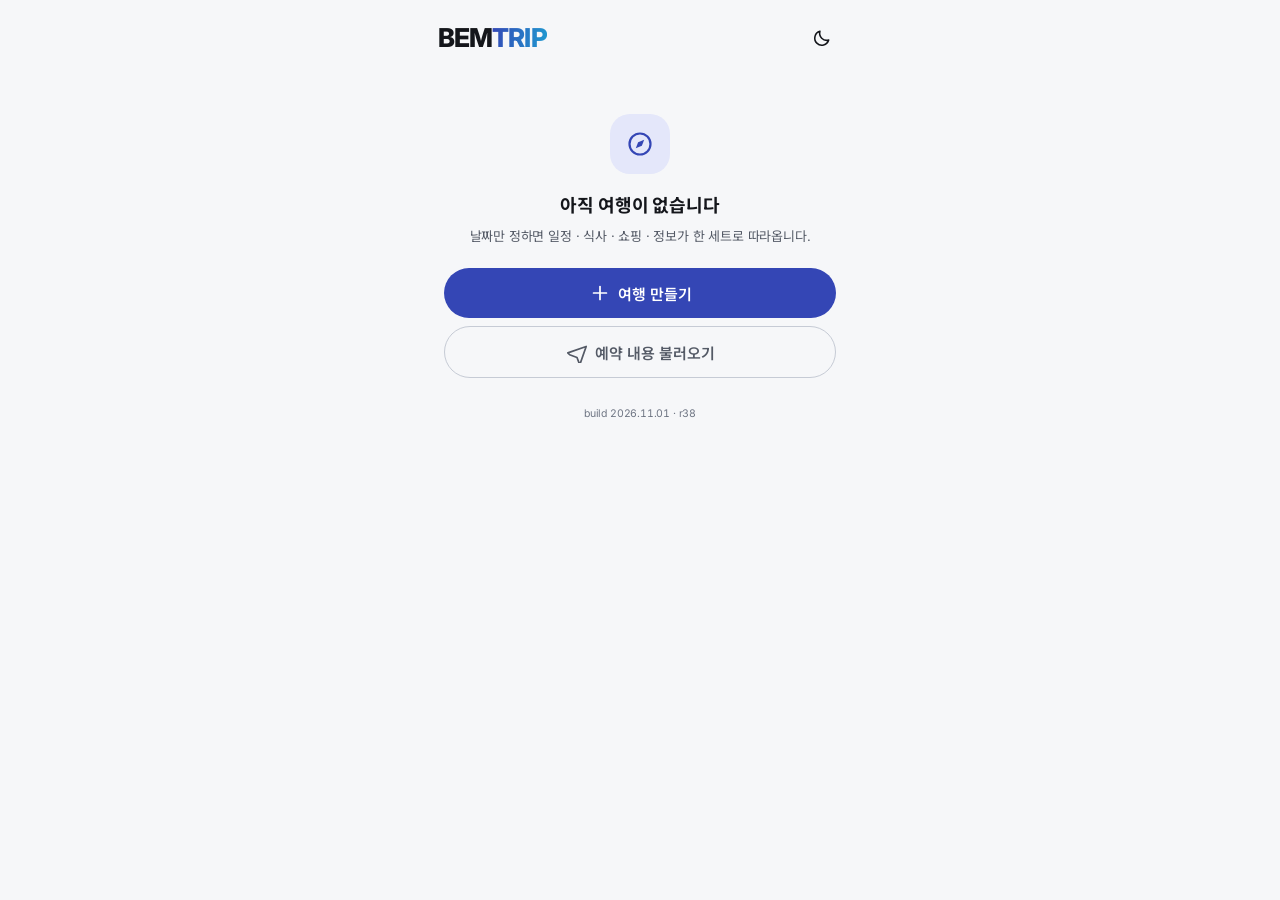
==== commit ef69d285: "BEMTRIP, 고딕 하나, 새 알림 · 창, 다음 날 도착 - 이름을 BEMTRIP으로: BEM은 글자색, TRIP은 브랜드 그라데이션 (brandMark) - 명조를 걷어내고 " ====
--- a/index.html
+++ b/index.html
@@ -7,18 +7,18 @@
 <meta name="theme-color" content="#F6F7F9" media="(prefers-color-scheme: light)">
 <meta name="theme-color" content="#101115" media="(prefers-color-scheme: dark)">
 <meta name="apple-mobile-web-app-capable" content="yes">
-<meta name="apple-mobile-web-app-title" content="여행 계획">
+<meta name="apple-mobile-web-app-title" content="BEMTRIP">
 <meta name="apple-mobile-web-app-status-bar-style" content="default">
-<title>여행 계획</title>
-<meta name="description" content="같이 보고 같이 고치는 여행 계획.">
+<title>BEMTRIP</title>
+<meta name="description" content="BEMTRIP — 같이 보고 같이 고치는 여행 계획.">
 <!-- The web fonts must never hold up the first paint: the stack falls back to
      the system font, and the page swaps when they arrive. -->
 <link rel="preconnect" href="https://fonts.googleapis.com">
 <link rel="preconnect" href="https://fonts.gstatic.com" crossorigin>
 <link rel="stylesheet" media="print" onload="this.media='all'"
-      href="https://fonts.googleapis.com/css2?family=Noto+Sans+KR:wght@400;500;600;700&family=Noto+Serif+KR:wght@600;700&family=IBM+Plex+Mono:wght@400;600;700&display=swap">
+      href="https://fonts.googleapis.com/css2?family=Inter:wght@400;500;600;700;800&family=Noto+Sans+KR:wght@400;500;600;700;800&display=swap">
 <noscript><link rel="stylesheet"
-      href="https://fonts.googleapis.com/css2?family=Noto+Sans+KR:wght@400;500;600;700&family=Noto+Serif+KR:wght@600;700&family=IBM+Plex+Mono:wght@400;600;700&display=swap"></noscript>
+      href="https://fonts.googleapis.com/css2?family=Inter:wght@400;500;600;700;800&family=Noto+Sans+KR:wght@400;500;600;700;800&display=swap"></noscript>
 <link rel="stylesheet" href="style/core.css">
 <link rel="stylesheet" href="plan/plan.css">
 </head>
@@ -29,7 +29,7 @@
        The first real render replaces it. -->
   <div id="view">
     <div class="pad">
-      <div class="page-head"><div class="page-title"><h1>여행 계획</h1></div></div>
+      <div class="page-head"><div class="page-title"><h1 class="brand"><span class="brand-a">BEM</span><span class="brand-b">TRIP</span></h1></div></div>
       <div class="trip-list">
         <div class="trip-card ghost">
           <span class="bar bar-s"></span><span class="bar bar-m"></span><span class="bar bar-l"></span>
--- a/style/core.css
+++ b/style/core.css
@@ -1,8 +1,9 @@
 :root{
-    /* 글은 고딕, 이름은 명조. 숫자는 자리가 맞는 고정폭이다. */
-    --sans: "Noto Sans KR", system-ui, -apple-system, sans-serif;
-    --serif: "Noto Serif KR", "Nanum Myeongjo", serif;
-    --mono: "IBM Plex Mono", ui-monospace, monospace;
+    /* 글씨는 고딕 하나. 라틴과 숫자는 Inter, 한글은 Noto Sans KR이 맡는다.
+       시각처럼 자리가 맞아야 하는 숫자는 같은 글꼴의 고정폭 숫자(tnum)로 쓴다. */
+    --sans: "Inter", "Noto Sans KR", system-ui, -apple-system, "Apple SD Gothic Neo", sans-serif;
+    --mono: var(--sans);
+    --ease: cubic-bezier(0.2, 0, 0, 1);
     --paper: #F6F7F9;
     --surface: #FFFFFF;
     --surface-2: #EDEFF4;
@@ -33,8 +34,12 @@
     --c-sight: #2F7D55;
     --c-etc: #6E7583;
 
+    --brand-1: #3446B5;
+    --brand-2: #1F9BD1;
+
     --shadow: rgba(18, 22, 32, 0.10);
-    --scrim: rgba(14, 16, 24, 0.44);
+    --shadow-soft: rgba(18, 22, 32, 0.04);
+    --scrim: rgba(14, 16, 24, 0.40);
 
     --safe-b: env(safe-area-inset-bottom, 0px);
     --safe-t: env(safe-area-inset-top, 0px);
@@ -72,8 +77,12 @@
       --c-sight: #7FD6A3;
       --c-etc: #9AA2B1;
 
+      --brand-1: #A3AFFF;
+      --brand-2: #6FD6EE;
+
       --shadow: rgba(0, 0, 0, 0.5);
-      --scrim: rgba(0, 0, 0, 0.62);
+      --shadow-soft: rgba(0, 0, 0, 0.2);
+      --scrim: rgba(0, 0, 0, 0.58);
     }
   }
   :root[data-theme="dark"]{
@@ -107,8 +116,12 @@
     --c-sight: #7FD6A3;
     --c-etc: #9AA2B1;
 
+    --brand-1: #A3AFFF;
+    --brand-2: #6FD6EE;
+
     --shadow: rgba(0, 0, 0, 0.5);
-    --scrim: rgba(0, 0, 0, 0.62);
+    --shadow-soft: rgba(0, 0, 0, 0.2);
+    --scrim: rgba(0, 0, 0, 0.58);
   }
 
   *{ box-sizing: border-box; -webkit-tap-highlight-color: transparent; }
@@ -123,6 +136,9 @@
     font-family: var(--sans);
     font-size: 15px;
     line-height: 1.55;
+    letter-spacing: -0.012em;
+    -webkit-font-smoothing: antialiased; -moz-osx-font-smoothing: grayscale;
+    text-rendering: optimizeLegibility;
     display: flex;
     justify-content: center;
     /* the page scrolls one way only */
@@ -154,7 +170,7 @@
   .rip{ position: relative; overflow: hidden; isolation: isolate; }
   .rip > .ink{
     position: absolute; border-radius: 50%; pointer-events: none;
-    background: currentColor; opacity: 0.16;
+    background: currentColor; opacity: 0.12;
     transform: scale(0);
     animation: ink-in 420ms cubic-bezier(0.2, 0, 0.1, 1) forwards;
     z-index: 0;
@@ -168,23 +184,37 @@
   .rip > *:not(.ink){ position: relative; z-index: 1; }
 
   /* a press also sinks, which reads as weight rather than as a highlight */
-  .btn, .trip-open, .kakao, .daybtn, .chip, .pick{
-    transition: transform 120ms ease, box-shadow 160ms ease;
-  }
-  .btn:active, .trip-open:active, .kakao:active{ transform: scale(0.985); }
+  /* 눌리면 살짝 가라앉고, 색은 한 번에 바뀌지 않고 번지듯 옮겨 간다 */
+  .btn, .trip-open, .kakao, .daybtn, .chip, .pick, .tab, .check, .quietbtn, .linkbtn,
+  .icon-btn, .btn-text, .addcard, .trip-pin, .theme-row, .routerow, .rowbtn, .timebox, .attpick button{
+    transition: transform 140ms var(--ease), background-color 180ms ease, color 180ms ease,
+                border-color 180ms ease, box-shadow 180ms ease, opacity 180ms ease;
+  }
+  .btn:active, .trip-open:active, .kakao:active, .addcard:active, .theme-row:active,
+  .routerow:active{ transform: scale(0.985); }
+  .pick:active, .chip:active, .daybtn:active, .check:active, .btn-text:active,
+  .icon-btn:active, .trip-pin:active, .quietbtn:active{ transform: scale(0.95); }
 
   @media (prefers-reduced-motion: reduce){
     .rip > .ink{ animation-duration: 1ms; }
-    .btn:active, .trip-open:active, .kakao:active{ transform: none; }
+    .btn:active, .trip-open:active, .kakao:active, .addcard:active, .theme-row:active, .routerow:active,
+    .pick:active, .chip:active, .daybtn:active, .check:active, .btn-text:active,
+    .icon-btn:active, .trip-pin:active, .quietbtn:active{ transform: none; }
   }
 
 /* ---------- the page ---------- */
   .pad{ padding: calc(var(--safe-t) + 18px) 18px 0; }
-  .wordmark{
-    flex: 1; min-width: 0;
-    font-family: var(--mono);
-    font-size: 21px; font-weight: 700; letter-spacing: 0.18em;
-    margin: 0 0 2px;
+  /* BEMTRIP — 앞은 글자색, 뒤는 이름의 색. 색은 토큰에서만 온다. */
+  .brand{
+    margin: 0; font-size: 25px; font-weight: 800; line-height: 1.1;
+    letter-spacing: -0.035em; white-space: nowrap;
+  }
+  .brand-a{ color: var(--ink); }
+  .brand-b{
+    color: var(--brand-1);
+    background: linear-gradient(100deg, var(--brand-1), var(--brand-2));
+    -webkit-background-clip: text; background-clip: text;
+    -webkit-text-fill-color: transparent;
   }
   .build-stamp{ margin: 18px 0 30px; font-size: 10.5px; color: var(--ink-faint); text-align: center; }
   .account-row{ display: flex; justify-content: center; gap: 4px; margin-top: 26px; flex-wrap: wrap; }
@@ -209,16 +239,16 @@
   .sheet{
     width: 100%; max-width: 440px; min-width: 0;
     background: var(--paper);
-    border-radius: 28px 28px 0 0;
+    border-radius: 26px 26px 0 0;
     max-height: 90vh;
     display: flex; flex-direction: column;
-    box-shadow: 0 -8px 30px var(--shadow);
+    box-shadow: 0 -12px 40px -8px var(--shadow);
     overflow: hidden;
   }
   @supports (max-height: 90dvh){ .sheet{ max-height: 90dvh; } }
   .sheet-grip{ width: 34px; height: 4px; border-radius: 2px; background: var(--line-strong); margin: 10px auto 0; flex-shrink: 0; }
   .sheet-head{ display: flex; align-items: center; gap: 8px; padding: 10px 12px 10px 18px; flex-shrink: 0; }
-  .sheet-title{ flex: 1; min-width: 0; font-family: var(--serif); font-size: 17.5px; font-weight: 700; margin: 0; letter-spacing: -0.01em; }
+  .sheet-title{ flex: 1; min-width: 0; font-size: 18px; font-weight: 700; margin: 0; letter-spacing: -0.025em; }
   .sheet-sub{ font-size: 11.5px; color: var(--ink-faint); margin: 1px 0 0; overflow: hidden; text-overflow: ellipsis; white-space: nowrap; }
   .sheet-body{
     flex: 1; min-height: 0;
@@ -235,7 +265,7 @@
 
   .fld{ margin-bottom: 14px; }
   .fld > label, .fld-col > label{
-    display: block; font-size: 11.5px; font-weight: 600; letter-spacing: 0.04em;
+    display: block; font-size: 12px; font-weight: 600; letter-spacing: -0.005em;
     color: var(--ink-soft); margin-bottom: 6px;
   }
   .fld input, .fld textarea{
@@ -247,12 +277,16 @@
        box honour its container instead. */
     -webkit-appearance: none;
     appearance: none;
+    transition: border-color 180ms ease, box-shadow 180ms ease;
   }
   /* one fixed height for every single-line control, so a box never changes
      size with what is (or is not) typed in it */
   .fld input{ height: 47px; padding: 0 13px; }
   .fld textarea{ resize: vertical; min-height: 66px; padding: 12px 13px; line-height: 1.5; }
-  .fld input:focus, .fld textarea:focus{ outline: none; border-color: var(--signal); }
+  .fld input:focus, .fld textarea:focus{
+    outline: none; border-color: var(--signal);
+    box-shadow: 0 0 0 3px color-mix(in srgb, var(--signal) 18%, transparent);
+  }
   .fld-hint{ font-size: 11.5px; color: var(--ink-faint); margin: 6px 0 0; }
 
   .fld-row{ display: flex; gap: 10px; }
@@ -277,7 +311,7 @@
   }
   .pickbox:focus-within{ border-color: var(--signal); }
   .pickbox .pickval{
-    font-family: var(--mono);
+    font-family: var(--mono); font-variant-numeric: tabular-nums;
     font-size: 16px; color: var(--ink);
     line-height: 1; white-space: nowrap; text-align: center;
   }
@@ -313,7 +347,7 @@
   .wheel-pad{ height: 76px; }          /* (190 - 38) / 2 */
   .wheel-item{
     height: 38px; line-height: 38px; scroll-snap-align: center; cursor: pointer;
-    font-family: var(--mono);
+    font-family: var(--mono); font-variant-numeric: tabular-nums;
     font-size: 19px; font-weight: 600; text-align: center; color: var(--ink-faint);
     transition: color 0.12s ease, opacity 0.12s ease;
     opacity: 0.55;
@@ -321,7 +355,7 @@
   .wheel-item.on{ color: var(--ink); opacity: 1; }
   .wheel-sep{
     position: relative; z-index: 1;
-    font-family: var(--mono); font-size: 19px; font-weight: 600;
+    font-family: var(--mono); font-variant-numeric: tabular-nums; font-size: 19px; font-weight: 600;
     color: var(--ink-faint);
   }
   @media (prefers-reduced-motion: reduce){ .wheel{ scroll-behavior: auto; } }
@@ -375,25 +409,37 @@
   .attlist-body small{ display: block; font-size: 11px; color: var(--ink-faint); overflow: hidden; text-overflow: ellipsis; white-space: nowrap; }
   .attlist-body p{ margin: 0; color: var(--ink-soft); white-space: pre-wrap; word-break: break-word; }
 
+  /* 가운데 뜨는 창. 글은 넉넉한 폭으로 한두 줄에 끝나고, 단추는 손가락 크기의
+     알약이다 — 하려는 일은 색으로, 물러서는 일은 옅은 면으로. */
   .dialog{
-    background: var(--surface); border-radius: 26px; padding: 22px;
-    width: 100%; max-width: 340px; box-shadow: 0 18px 40px var(--shadow);
-  }
-  .dialog h3{ margin: 0 0 14px; font-family: var(--serif); font-size: 17.5px; font-weight: 700; letter-spacing: -0.01em; }
-  .dialog.ask{ max-width: 300px; }
+    background: var(--surface); border-radius: 22px; padding: 22px 20px 18px;
+    width: 100%; max-width: 380px;
+    border: 1px solid color-mix(in srgb, var(--line) 70%, transparent);
+    box-shadow: 0 28px 64px -16px var(--shadow), 0 2px 8px var(--shadow-soft);
+  }
+  .dialog h3{ margin: 0 2px 14px; font-size: 18px; font-weight: 700; letter-spacing: -0.025em; line-height: 1.35; }
   .dialog-body{
-    font-size: 13px; line-height: 1.55; color: var(--ink-soft);
-    margin: -6px 0 16px; word-break: keep-all;
-  }
+    font-size: 14px; line-height: 1.6; color: var(--ink-soft);
+    margin: -8px 2px 18px; word-break: keep-all;
+  }
+  .dialog .fld{ margin-bottom: 4px; }
   .btn-text[disabled]{ opacity: 0.4; cursor: default; }
-  .dialog-actions{ display: flex; justify-content: flex-end; gap: 2px; align-items: center; margin-top: 4px; }
+  .dialog-actions{ display: flex; justify-content: flex-end; gap: 8px; align-items: center; margin-top: 16px; }
   .dialog-actions .spacer{ flex: 1; }
   .btn-text{
-    background: transparent; border: none; color: var(--ink-soft);
-    font: inherit; font-size: 14px; font-weight: 700; padding: 10px 12px; cursor: pointer; border-radius: 999px;
-  }
-  .btn-text.go{ color: var(--signal); }
-  .btn-text.danger{ color: var(--danger); }
+    min-height: 44px; padding: 0 18px;
+    background: var(--surface-2); border: none; color: var(--ink);
+    font: inherit; font-size: 14.5px; font-weight: 600; cursor: pointer; border-radius: 13px;
+  }
+  .btn-text:hover{ background: var(--surface-3); }
+  .btn-text.go{ background: var(--signal); color: var(--on-signal); }
+  .btn-text.go:hover{ background: color-mix(in srgb, var(--signal) 88%, var(--ink)); }
+  .btn-text.danger{ background: color-mix(in srgb, var(--danger) 12%, transparent); color: var(--danger); }
+  .btn-text.danger:hover{ background: color-mix(in srgb, var(--danger) 18%, transparent); }
+  /* 묻는 창은 두 단추가 반씩 나눠 선다 */
+  .dialog.ask{ max-width: 360px; }
+  .dialog.ask .spacer{ display: none; }
+  .dialog.ask .btn-text{ flex: 1 1 0; }
 
   .photoview{
     position: fixed; top: 0; left: 0; right: 0; bottom: 0;
@@ -403,39 +449,43 @@
   }
   .photoview img{ max-width: 100%; max-height: 100%; border-radius: 10px; }
 
+  /* 알림 한 줄. 폭은 글이 정한다 — left:50%에 그냥 두면 화면 반쪽 폭에서
+     접혀 짧은 말도 두 줄이 된다. 그래서 max-content로 재고, 화면 폭에서 멈춘다. */
   .toast{
-    position: fixed; left: 50%; bottom: calc(26px + var(--safe-b));
-    transform: translateX(-50%) translateY(8px);
-    display: flex; align-items: center; gap: 4px;
+    position: fixed; left: 50%; bottom: calc(24px + var(--safe-b));
+    transform: translateX(-50%) translateY(14px) scale(0.97);
+    width: max-content; max-width: min(calc(100vw - 32px), 420px);
+    display: flex; align-items: center; gap: 14px;
     /* 살짝 비친다 — 아래에 무엇이 있는지 보이되 글자는 또렷하게.
        color-mix를 모르는 브라우저는 앞줄의 불투명한 바탕을 그대로 쓴다. */
     background: var(--ink);
-    background: color-mix(in srgb, var(--ink) 82%, transparent);
-    -webkit-backdrop-filter: blur(14px); backdrop-filter: blur(14px);
+    background: color-mix(in srgb, var(--ink) 88%, transparent);
+    -webkit-backdrop-filter: blur(18px) saturate(1.4); backdrop-filter: blur(18px) saturate(1.4);
     color: var(--paper);
-    padding: 10px 11px 10px 16px; border-radius: 15px;
-    box-shadow: 0 10px 26px var(--shadow);
-    font-size: 13px; font-weight: 600;
+    padding: 12px 12px 12px 18px; border-radius: 16px;
+    box-shadow: 0 18px 40px -12px var(--shadow), 0 2px 6px var(--shadow-soft);
+    font-size: 14px; font-weight: 500; line-height: 1.45; letter-spacing: -0.015em;
     z-index: 90; opacity: 0; pointer-events: none;
-    transition: opacity 0.18s ease, transform 0.18s ease;
-    max-width: 88%; text-align: center;
+    transition: opacity 220ms ease, transform 300ms var(--ease);
+    text-align: left; word-break: keep-all;
   }
   /* 토스트 자체는 끝까지 손가락을 막지 않는다. 받는 것은 떠 있는 동안의
      되돌리기 단추 하나뿐이다 — 사라진 뒤에도 남아 있으면 그 아래가 눌리지 않는다. */
-  .toast .toast-msg{ padding: 2px 0; }
+  .toast .toast-msg{ flex: 1 1 auto; min-width: 0; padding: 2px 0; }
   .toast .toast-do{ pointer-events: none; }
   .toast.show .toast-do{ pointer-events: auto; }
   /* 되돌리기는 무를 수 있다는 뜻이고, 무르는 쪽이 빨강이다 */
   .toast .toast-do{
-    flex-shrink: 0; border: none; border-radius: 10px; cursor: pointer;
+    flex-shrink: 0; border: none; border-radius: 11px; cursor: pointer;
     pointer-events: none;
-    background: color-mix(in srgb, var(--danger-on-ink) 18%, transparent);
+    background: color-mix(in srgb, var(--danger-on-ink) 16%, transparent);
     color: var(--danger-on-ink);
-    font: inherit; font-size: 12.5px; font-weight: 700; padding: 7px 13px;
-  }
-  .toast .toast-do:hover{ background: color-mix(in srgb, var(--danger-on-ink) 30%, transparent); }
-  .toast.plain{ padding: 12px 17px; justify-content: center; }
-  .toast.show{ opacity: 1; transform: translateX(-50%) translateY(0); }
+    font: inherit; font-size: 13.5px; font-weight: 700; padding: 8px 14px;
+    transition: background-color 160ms ease;
+  }
+  .toast .toast-do:hover{ background: color-mix(in srgb, var(--danger-on-ink) 28%, transparent); }
+  .toast.plain{ padding: 13px 22px; text-align: center; }
+  .toast.show{ opacity: 1; transform: translateX(-50%) translateY(0) scale(1); }
 
   .tabpad{ padding-bottom: calc(36px + var(--safe-b)); }
 
@@ -457,7 +507,8 @@
   .card{
     --accent: var(--signal);
     background: var(--surface); border: 1px solid var(--line);
-    border-radius: 18px; padding: 15px; margin: 0 18px 10px;
+    border-radius: 20px; padding: 16px; margin: 0 18px 10px;
+    box-shadow: 0 1px 2px var(--shadow-soft);
   }
   .card.t-air{ --accent: var(--c-air); }
   .card.t-stay{ --accent: var(--c-stay); }
@@ -474,12 +525,12 @@
     color: var(--accent);
   }
   .card-ic .icon{ width: 14px; height: 14px; }
-  .card.dashed{ background: transparent; border-style: dashed; }
+  .card.dashed{ background: transparent; border-style: dashed; box-shadow: none; }
   .dangerfoot{ display: flex; justify-content: center; padding: 6px 18px 2px; }
   .linkbtn.danger{ color: var(--ink-faint); }
   .linkbtn.danger:hover{ color: var(--danger); background: transparent; }
   .card-top{ display: flex; align-items: flex-start; gap: 10px; }
-  .card-name{ flex: 1; min-width: 0; font-size: 15.5px; font-weight: 700; margin: 0; word-break: keep-all; }
+  .card-name{ flex: 1; min-width: 0; font-size: 16px; font-weight: 700; margin: 0; word-break: keep-all; letter-spacing: -0.02em; }
   .card-when{ font-size: 11.5px; color: var(--accent); font-weight: 600; margin: 0 0 3px; }
   .card-when.undated{ color: var(--ink-faint); }
   .card-head h3.undated{ color: var(--ink-faint); }
@@ -498,8 +549,8 @@
   .card-head{ display: flex; align-items: center; gap: 8px; margin: 0 0 4px; }
   .card-head h3{
     flex: 1; min-width: 0; margin: 0;
-    font-family: var(--mono);
-    font-size: 11.5px; font-weight: 600; letter-spacing: 0.06em; color: var(--accent);
+    font-family: var(--mono); font-variant-numeric: tabular-nums;
+    font-size: 12px; font-weight: 700; letter-spacing: 0.01em; color: var(--accent);
   }
   .card-n{
     margin-left: 6px; padding: 1px 6px; border-radius: 6px;
@@ -511,7 +562,7 @@
 
   .group-label{ display: flex; align-items: baseline; gap: 8px; padding: 20px 18px 8px; }
   .group-label h3{
-    font-size: 12px; font-weight: 600; letter-spacing: 0.1em;
+    font-size: 12px; font-weight: 700; letter-spacing: 0.04em;
     text-transform: uppercase; color: var(--ink-faint); margin: 0;
   }
   .group-count{ font-size: 11px; color: var(--ink-faint); }
@@ -530,12 +581,12 @@
   .rowbody{ flex: 1; min-width: 0; }
   .rowbody b{ display: block; font-size: 14px; font-weight: 600; word-break: keep-all; }
   .rowbody small{ display: block; font-size: 12px; font-weight: 400; color: var(--ink-soft); margin-top: 2px; word-break: keep-all; }
-  .rowbody .lbl{ display: block; font-size: 10.5px; letter-spacing: 0.08em; color: var(--ink-faint); margin-bottom: 2px; }
+  .rowbody .lbl{ display: block; font-size: 11px; font-weight: 500; letter-spacing: 0.01em; color: var(--ink-faint); margin-bottom: 2px; }
   .rowpen{ width: 13px; height: 13px; color: var(--ink-faint); opacity: 0.55; flex-shrink: 0; margin-top: 4px; }
   .rowline.on .rowbody b{ text-decoration: line-through; color: var(--ink-faint); }
 
   .airline-name{ color: var(--accent); font-weight: 700; }
-  .flightno{ font-family: var(--mono); font-weight: 600; color: var(--ink-soft); margin-left: 6px; font-size: 13px; }
+  .flightno{ font-family: var(--mono); font-variant-numeric: tabular-nums; font-weight: 600; color: var(--ink-soft); margin-left: 6px; font-size: 13px; }
 
   .check{
     width: 28px; height: 28px; flex-shrink: 0; margin-top: 9px;
@@ -597,7 +648,7 @@
     font: inherit; font-size: 13.5px; font-weight: 600; padding: 15px; cursor: pointer;
   }
   .addcard .icon{ width: 16px; height: 16px; }
-  .addcard:hover{ color: var(--signal); border-color: var(--signal); }
+  .addcard:hover{ color: var(--signal); border-color: var(--signal); background: var(--signal-tint); }
 
 
 /* ---------- attachments ---------- */
@@ -645,14 +696,14 @@
   @keyframes sink-out{ to{ transform: translateY(26px); opacity: 0; } }
   @keyframes pop-in{ from{ transform: scale(0.94); opacity: 0; } }
   @keyframes pop-out{ to{ transform: scale(0.96); opacity: 0; } }
-  .scrim, .photoview{ animation: fade-in 200ms ease-out; }
-  .scrim > .sheet{ animation: rise-in 260ms cubic-bezier(0.2, 0, 0, 1); }
-  .scrim > .dialog{ animation: pop-in 200ms cubic-bezier(0.2, 0, 0, 1); }
+  .scrim, .photoview{ animation: fade-in 220ms ease-out; }
+  .scrim > .sheet{ animation: rise-in 320ms var(--ease); }
+  .scrim > .dialog{ animation: pop-in 240ms var(--ease); }
   .scrim.leaving, .photoview.leaving{ animation: fade-out 170ms ease-in forwards; pointer-events: none; }
   .scrim.leaving > .sheet{ animation: sink-out 170ms ease-in forwards; }
   .scrim.leaving > .dialog{ animation: pop-out 170ms ease-in forwards; }
   /* 탭을 옮기면 내용이 제자리에서 서서히 떠오른다. 움직이지는 않는다. */
-  .tab-in{ animation: fade-in 220ms ease-out; }
+  .tab-in{ animation: fade-in 260ms ease-out; }
   @media (prefers-reduced-motion: reduce){
     .scrim, .photoview, .scrim > .sheet, .scrim > .dialog, .tab-in{ animation: none; }
     .scrim.leaving, .photoview.leaving{ animation: fade-out 1ms forwards; }
@@ -703,7 +754,7 @@
   :root[data-theme="dark"] .signin-art .orb{ opacity: 0.32; }
 
   .signin-main{ position: relative; }
-  .signin .wordmark{ flex: 0 0 auto; font-size: 30px; letter-spacing: 0.14em; margin: 0 0 26px; }
+  .signin .brand{ font-size: 38px; margin: 0 0 26px; }
   .kakao{
     display: flex; align-items: center; justify-content: center; gap: 9px;
     width: 100%; padding: 17px 20px;
--- a/plan/plan.css
+++ b/plan/plan.css
@@ -1,7 +1,7 @@
 /* ---------- the trips ---------- */
   .page-head{ display: flex; align-items: center; gap: 4px; margin: 0 0 22px; }
   .page-title{ flex: 1; min-width: 0; }
-  .page-title h1{ font-family: var(--serif); font-size: 24px; font-weight: 700; letter-spacing: -0.02em; margin: 0; }
+  .page-title .brand{ font-size: 26px; }
 
   .trip-list{ display: flex; flex-direction: column; gap: 12px; }
   /* The card is a frame: the whole of it opens the trip, and the two controls
@@ -10,6 +10,7 @@
     position: relative;
     background: var(--surface); border: 1px solid var(--line);
     border-radius: 22px; overflow: hidden;
+    box-shadow: 0 1px 2px var(--shadow-soft), 0 8px 24px -16px var(--shadow);
   }
   /* 카드 한 장에 남은 것은 어디로, 언제뿐이다. 그 둘이 잘 보이도록
      바탕을 아주 옅게 물들이고 — 지난 여행은 물들이지 않는다. */
@@ -71,7 +72,7 @@
   .trip-card.soon .trip-flag{ background: var(--signal-soft); }
   .trip-card.live .trip-flag{ background: var(--travel-soft); }
   .trip-id{ flex: 1; min-width: 0; display: flex; flex-direction: column; }
-  .trip-city{ font-family: var(--serif); font-size: 19.5px; font-weight: 700; letter-spacing: -0.02em; }
+  .trip-city{ font-size: 19px; font-weight: 700; letter-spacing: -0.03em; }
   /* 이름 아래 한 줄. 여행지는 읽는 말이라 또렷하게, 라벨은 배경처럼. */
   .trip-sub, .hero-sub{
     display: flex; align-items: center; gap: 5px; flex-wrap: wrap; min-width: 0;
@@ -137,8 +138,7 @@
   .hero-top .icon-btn:last-child{ margin-left: auto; }
   .hero-flag{ margin-right: 6px; }
   .hero-city{
-    font-family: var(--serif);
-    font-size: 26px; font-weight: 700; letter-spacing: -0.03em;
+    font-size: 26px; font-weight: 800; letter-spacing: -0.04em;
     margin: 0; line-height: 1.2; word-break: keep-all;
   }
 
@@ -172,7 +172,7 @@
   .pulse-head{ display: flex; align-items: center; gap: 10px; }
   .pulse-live{
     display: inline-flex; align-items: center; gap: 6px;
-    font-size: 10.5px; font-weight: 700; letter-spacing: 0.12em;
+    font-size: 11px; font-weight: 700; letter-spacing: 0.04em;
     color: var(--signal); text-transform: uppercase;
   }
   .pulse-live i{
@@ -212,7 +212,7 @@
   .pulse-in{ font-size: 11px; color: var(--ink-faint); flex-shrink: 0; }
 
   .pulse.count{ padding-bottom: 15px; }
-  .count-big{ font-size: 30px; font-weight: 700; letter-spacing: -0.03em; margin: 6px 0 0; line-height: 1.05; }
+  .count-big{ font-size: 32px; font-weight: 800; letter-spacing: -0.04em; margin: 6px 0 0; line-height: 1.05; }
   .pulse.count.live .count-big{ color: var(--signal); }
   .count-sub{ font-size: 12.5px; color: var(--ink-soft); margin: 5px 0 0; word-break: keep-all; }
 
@@ -221,7 +221,10 @@
   .tabs{
     position: sticky; top: var(--safe-t); z-index: 15;
     display: flex; padding: 0 10px;
-    background: var(--paper); border-bottom: 1px solid var(--line);
+    background: var(--paper);
+    background: color-mix(in srgb, var(--paper) 86%, transparent);
+    -webkit-backdrop-filter: blur(16px) saturate(1.3); backdrop-filter: blur(16px) saturate(1.3);
+    border-bottom: 1px solid var(--line);
   }
   .tab{
     flex: 1; min-width: 0; padding: 14px 2px 12px;
@@ -310,6 +313,8 @@
     font-size: 12.5px; font-weight: 600; line-height: 1.25; text-align: right;
   }
   .tl-time small{ display: block; font-size: 10.5px; font-weight: 400; color: var(--ink-faint); }
+  /* 다음 날 끝나는 것 — 도착 시각 옆에 작게 */
+  .nextday{ font-size: 8.5px; font-weight: 700; color: var(--signal); margin-left: 1px; vertical-align: 3px; line-height: 0; }
 
   .tl-rail{ width: 13px; flex-shrink: 0; position: relative; display: flex; justify-content: center; }
   .tl-rail::before{ content: ""; position: absolute; top: 0; bottom: 0; width: 1px; background: var(--line); }
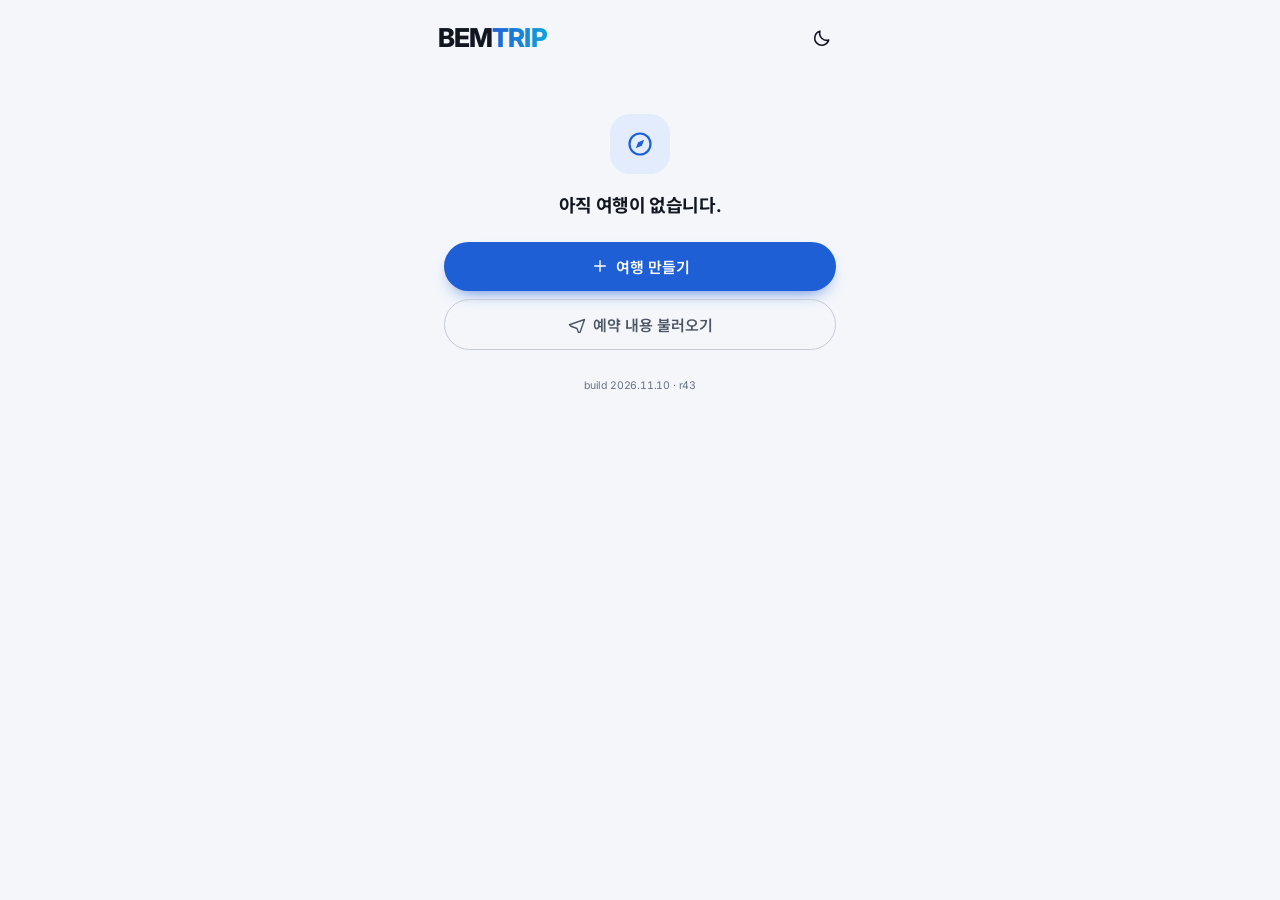
==== commit eef6a47f: "wip: 사용성 전면 점검 1차 (창 보호 · 스크롤 유지 · 편집 창 단순화 · 문구 정리)" ====
--- a/index.html
+++ b/index.html
@@ -4,8 +4,8 @@
 <meta charset="utf-8">
 <meta name="viewport" content="width=device-width, initial-scale=1, viewport-fit=cover">
 <meta name="color-scheme" content="light dark">
-<meta name="theme-color" content="#F6F7F9" media="(prefers-color-scheme: light)">
-<meta name="theme-color" content="#101115" media="(prefers-color-scheme: dark)">
+<meta name="theme-color" content="#F4F6FA" media="(prefers-color-scheme: light)">
+<meta name="theme-color" content="#0D1016" media="(prefers-color-scheme: dark)">
 <meta name="apple-mobile-web-app-capable" content="yes">
 <meta name="apple-mobile-web-app-title" content="BEMTRIP">
 <meta name="apple-mobile-web-app-status-bar-style" content="default">
--- a/style/core.css
+++ b/style/core.css
@@ -4,19 +4,19 @@
     --sans: "Inter", "Noto Sans KR", system-ui, -apple-system, "Apple SD Gothic Neo", sans-serif;
     --mono: var(--sans);
     --ease: cubic-bezier(0.2, 0, 0, 1);
-    --paper: #F6F7F9;
+    --paper: #F4F6FA;
     --surface: #FFFFFF;
-    --surface-2: #EDEFF4;
-    --surface-3: #E1E5EC;
-    --ink: #14161B;
-    --ink-soft: #545A66;
-    --ink-faint: #6E7583;
-    --line: #E1E4EA;
-    --line-strong: #C6CBD5;
-
-    --signal: #3446B5;
-    --signal-soft: #E4E7FA;
-    --signal-tint: rgba(52, 70, 181, 0.07);
+    --surface-2: #EBEFF5;
+    --surface-3: #DDE3EC;
+    --ink: #111620;
+    --ink-soft: #4D5666;
+    --ink-faint: #687182;
+    --line: #E1E6EE;
+    --line-strong: #C5CCD8;
+
+    --signal: #1F5FD6;
+    --signal-soft: #E2ECFC;
+    --signal-tint: rgba(31, 95, 214, 0.07);
     --on-signal: #FFFFFF;
     --travel: #9A6224;
     --travel-soft: #F7E7D3;
@@ -34,8 +34,12 @@
     --c-sight: #2F7D55;
     --c-etc: #6E7583;
 
-    --brand-1: #3446B5;
-    --brand-2: #1F9BD1;
+    --brand-1: #1F5FD6;
+    --brand-2: #12A6DA;
+
+    --toast-bg: var(--surface);
+    --ok: #1E8A57;
+    --warn: #B4690A;
 
     --shadow: rgba(18, 22, 32, 0.10);
     --shadow-soft: rgba(18, 22, 32, 0.04);
@@ -47,20 +51,20 @@
 
   @media (prefers-color-scheme: dark){
     :root:not([data-theme="light"]){
-      --paper: #101115;
-      --surface: #171A20;
-      --surface-2: #1E2129;
-      --surface-3: #282D36;
-      --ink: #E9EBF0;
-      --ink-soft: #A0A6B2;
-      --ink-faint: #717784;
-      --line: #24272F;
-      --line-strong: #373C47;
-
-      --signal: #97A6FF;
-      --signal-soft: #1F2550;
-      --signal-tint: rgba(151, 166, 255, 0.13);
-      --on-signal: #0A0F2E;
+      --paper: #0D1016;
+      --surface: #151A22;
+      --surface-2: #1C222C;
+      --surface-3: #27303C;
+      --ink: #E8ECF3;
+      --ink-soft: #9EA8B7;
+      --ink-faint: #707A8A;
+      --line: #212833;
+      --line-strong: #36404E;
+
+      --signal: #5FA3FF;
+      --signal-soft: #132A4D;
+      --signal-tint: rgba(95, 163, 255, 0.13);
+      --on-signal: #04152F;
       --travel: #E3A96C;
       --travel-soft: #3D2F1C;
       --danger: #FF9E92;
@@ -77,8 +81,12 @@
       --c-sight: #7FD6A3;
       --c-etc: #9AA2B1;
 
-      --brand-1: #A3AFFF;
-      --brand-2: #6FD6EE;
+      --brand-1: #6AAEFF;
+      --brand-2: #5FE0F0;
+
+      --toast-bg: var(--surface-3);
+      --ok: #5FD39A;
+      --warn: #F0B35C;
 
       --shadow: rgba(0, 0, 0, 0.5);
       --shadow-soft: rgba(0, 0, 0, 0.2);
@@ -86,20 +94,20 @@
     }
   }
   :root[data-theme="dark"]{
-    --paper: #101115;
-    --surface: #171A20;
-    --surface-2: #1E2129;
-    --surface-3: #282D36;
-    --ink: #E9EBF0;
-    --ink-soft: #A0A6B2;
-    --ink-faint: #717784;
-    --line: #24272F;
-    --line-strong: #373C47;
-
-    --signal: #97A6FF;
-    --signal-soft: #1F2550;
-    --signal-tint: rgba(151, 166, 255, 0.13);
-    --on-signal: #0A0F2E;
+    --paper: #0D1016;
+    --surface: #151A22;
+    --surface-2: #1C222C;
+    --surface-3: #27303C;
+    --ink: #E8ECF3;
+    --ink-soft: #9EA8B7;
+    --ink-faint: #707A8A;
+    --line: #212833;
+    --line-strong: #36404E;
+
+    --signal: #5FA3FF;
+    --signal-soft: #132A4D;
+    --signal-tint: rgba(95, 163, 255, 0.13);
+    --on-signal: #04152F;
     --travel: #E3A96C;
     --travel-soft: #3D2F1C;
     --danger: #FF9E92;
@@ -116,8 +124,12 @@
     --c-sight: #7FD6A3;
     --c-etc: #9AA2B1;
 
-    --brand-1: #A3AFFF;
-    --brand-2: #6FD6EE;
+    --brand-1: #6AAEFF;
+    --brand-2: #5FE0F0;
+
+    --toast-bg: var(--surface-3);
+    --ok: #5FD39A;
+    --warn: #F0B35C;
 
     --shadow: rgba(0, 0, 0, 0.5);
     --shadow-soft: rgba(0, 0, 0, 0.2);
@@ -255,6 +267,7 @@
     overflow-y: auto; overflow-x: hidden;
     -webkit-overflow-scrolling: touch;
     padding: 6px 18px 8px;
+    overscroll-behavior: contain;
   }
   .sheet-foot{
     display: flex; gap: 8px; flex-shrink: 0;
@@ -282,7 +295,18 @@
   /* one fixed height for every single-line control, so a box never changes
      size with what is (or is not) typed in it */
   .fld input{ height: 47px; padding: 0 13px; }
-  .fld textarea{ resize: vertical; min-height: 66px; padding: 12px 13px; line-height: 1.5; }
+  /* 여러 줄 칸은 한 줄 높이에서 시작해 적는 만큼 자란다 (grow) */
+  .fld textarea{ resize: none; min-height: 47px; padding: 11px 13px; line-height: 1.5; overflow-y: auto; }
+  .fld textarea[rows="2"]{ min-height: 72px; }
+  .fld input::placeholder, .fld textarea::placeholder{ color: var(--ink-faint); opacity: 0.75; }
+  /* 비었거나 틀린 칸 */
+  .fld input.bad, .fld textarea.bad, .pickbox.bad, .timebox.bad{
+    border-color: var(--danger);
+    box-shadow: 0 0 0 3px color-mix(in srgb, var(--danger) 16%, transparent);
+    animation: nudge 280ms var(--ease);
+  }
+  @keyframes nudge{ 25%{ transform: translateX(-4px); } 60%{ transform: translateX(3px); } }
+  @media (prefers-reduced-motion: reduce){ .bad{ animation: none !important; } }
   .fld input:focus, .fld textarea:focus{
     outline: none; border-color: var(--signal);
     box-shadow: 0 0 0 3px color-mix(in srgb, var(--signal) 18%, transparent);
@@ -370,11 +394,18 @@
   }
 
   .pickrow{ display: flex; gap: 6px; flex-wrap: wrap; }
+  /* 고를 것이 많으면 한 줄로 흐른다. 창의 가장자리까지 닿아, 더 있다는 것이 보인다. */
+  .pickrow.scroll{
+    flex-wrap: nowrap; overflow-x: auto; margin: 0 -18px; padding: 0 18px 2px;
+    scrollbar-width: none; -webkit-overflow-scrolling: touch; scroll-snap-type: x proximity;
+  }
+  .pickrow.scroll::-webkit-scrollbar{ display: none; }
+  .pickrow.scroll .pick{ flex-shrink: 0; scroll-snap-align: center; }
   .pick{
     border: 1px solid var(--line-strong); border-radius: 999px;
     background: transparent; color: var(--ink-soft);
     font: inherit; font-size: 13px; font-weight: 600;
-    padding: 8px 14px; cursor: pointer;
+    padding: 8px 13.5px; cursor: pointer; white-space: nowrap;
   }
   .pick[aria-pressed="true"]{ background: var(--signal); color: var(--on-signal); border-color: var(--signal); }
   .pick:focus-visible{ outline: 2px solid var(--signal); outline-offset: 2px; }
@@ -384,7 +415,11 @@
     border: none; border-radius: 999px; padding: 14px 20px;
     font-family: inherit; font-size: 15px; font-weight: 600; cursor: pointer;
   }
-  .btn-primary{ background: var(--signal); color: var(--on-signal); flex: 1; }
+  .btn-primary{
+    background: var(--signal); color: var(--on-signal); flex: 1;
+    box-shadow: 0 8px 18px -10px var(--signal);
+  }
+  .btn .icon{ width: 18px; height: 18px; }
   
   .btn-danger{ background: transparent; color: var(--danger); border: 1px solid var(--line-strong); }
   .btn:focus-visible{ outline: 2px solid var(--signal); outline-offset: 2px; }
@@ -449,48 +484,86 @@
   }
   .photoview img{ max-width: 100%; max-height: 100%; border-radius: 10px; }
 
-  /* 알림 한 줄. 폭은 글이 정한다 — left:50%에 그냥 두면 화면 반쪽 폭에서
-     접혀 짧은 말도 두 줄이 된다. 그래서 max-content로 재고, 화면 폭에서 멈춘다. */
+  /* 알림. 폭은 글이 정한다 — left:50%에 그냥 두면 화면 반쪽 폭에서 접혀 짧은 말도
+     두 줄이 된다. 그래서 max-content로 재고, 화면 폭에서 멈춘다.
+     바탕을 뒤집지 않고 화면 위에 한 겹 떠 있는 판으로 둔다. 되돌릴 수 있는 알림은
+     무엇을 했는지 아이콘 하나로 말하고, 되돌릴 수 있는 남은 시간을 밑줄이 줄어들며 보여준다. */
   .toast{
-    position: fixed; left: 50%; bottom: calc(24px + var(--safe-b));
-    transform: translateX(-50%) translateY(14px) scale(0.97);
+    --tone: var(--ink-soft);
+    position: fixed; left: 50%; bottom: calc(22px + var(--safe-b));
+    transform: translateX(-50%) translateY(16px) scale(0.96);
     width: max-content; max-width: min(calc(100vw - 32px), 420px);
-    display: flex; align-items: center; gap: 14px;
-    /* 살짝 비친다 — 아래에 무엇이 있는지 보이되 글자는 또렷하게.
-       color-mix를 모르는 브라우저는 앞줄의 불투명한 바탕을 그대로 쓴다. */
-    background: var(--ink);
-    background: color-mix(in srgb, var(--ink) 88%, transparent);
-    -webkit-backdrop-filter: blur(18px) saturate(1.4); backdrop-filter: blur(18px) saturate(1.4);
-    color: var(--paper);
-    padding: 12px 12px 12px 18px; border-radius: 16px;
-    box-shadow: 0 18px 40px -12px var(--shadow), 0 2px 6px var(--shadow-soft);
-    font-size: 14px; font-weight: 500; line-height: 1.45; letter-spacing: -0.015em;
-    z-index: 90; opacity: 0; pointer-events: none;
-    transition: opacity 220ms ease, transform 300ms var(--ease);
+    display: flex; align-items: center; gap: 12px;
+    /* color-mix를 모르는 브라우저는 앞줄의 불투명한 바탕을 그대로 쓴다. */
+    background: var(--toast-bg);
+    background: color-mix(in srgb, var(--toast-bg) 92%, transparent);
+    -webkit-backdrop-filter: blur(20px) saturate(1.5); backdrop-filter: blur(20px) saturate(1.5);
+    border: 1px solid var(--line);
+    color: var(--ink);
+    padding: 9px 9px 9px 10px; border-radius: 18px;
+    box-shadow: 0 22px 48px -16px var(--shadow), 0 4px 14px var(--shadow-soft);
+    font-size: 14px; font-weight: 600; line-height: 1.45; letter-spacing: -0.02em;
+    z-index: 90; opacity: 0; pointer-events: none; overflow: hidden;
+    transition: opacity 220ms ease, transform 340ms var(--ease);
     text-align: left; word-break: keep-all;
   }
+  .toast.show{ opacity: 1; transform: translateX(-50%) translateY(0) scale(1); }
+  .toast.plain{ padding: 12px 20px; text-align: center; font-weight: 500; }
+  .toast.delete{ --tone: var(--danger); }
+  /* 됐다는 알림은 초록 체크 — 체크는 그려지듯 나타난다 */
+  .toast.edit, .toast.done{ --tone: var(--ok); }
+  .toast.done, .toast.warn{ padding-right: 18px; }
+  /* 부탁이나 거절 — 틀린 것은 아니고, 봐달라는 뜻의 호박색 */
+  .toast.warn{ --tone: var(--warn); }
+  .toast.edit .toast-ic polyline, .toast.done .toast-ic polyline{
+    stroke-width: 2.4; stroke-dasharray: 22; stroke-dashoffset: 22;
+  }
+  .toast.show.edit .toast-ic polyline, .toast.show.done .toast-ic polyline{
+    animation: check-draw 380ms 120ms var(--ease) forwards;
+  }
+  @keyframes check-draw{ to{ stroke-dashoffset: 0; } }
+  .toast-ic{
+    flex-shrink: 0; width: 32px; height: 32px; border-radius: 11px;
+    display: flex; align-items: center; justify-content: center;
+    background: color-mix(in srgb, var(--tone) 13%, transparent); color: var(--tone);
+  }
+  .toast-ic .icon{ width: 16px; height: 16px; }
+  .toast .toast-msg{ flex: 1 1 auto; min-width: 0; padding: 2px 4px 2px 0; }
   /* 토스트 자체는 끝까지 손가락을 막지 않는다. 받는 것은 떠 있는 동안의
      되돌리기 단추 하나뿐이다 — 사라진 뒤에도 남아 있으면 그 아래가 눌리지 않는다. */
-  .toast .toast-msg{ flex: 1 1 auto; min-width: 0; padding: 2px 0; }
   .toast .toast-do{ pointer-events: none; }
   .toast.show .toast-do{ pointer-events: auto; }
   /* 되돌리기는 무를 수 있다는 뜻이고, 무르는 쪽이 빨강이다 */
   .toast .toast-do{
-    flex-shrink: 0; border: none; border-radius: 11px; cursor: pointer;
-    pointer-events: none;
-    background: color-mix(in srgb, var(--danger-on-ink) 16%, transparent);
-    color: var(--danger-on-ink);
-    font: inherit; font-size: 13.5px; font-weight: 700; padding: 8px 14px;
-    transition: background-color 160ms ease;
-  }
-  .toast .toast-do:hover{ background: color-mix(in srgb, var(--danger-on-ink) 28%, transparent); }
-  .toast.plain{ padding: 13px 22px; text-align: center; }
-  .toast.show{ opacity: 1; transform: translateX(-50%) translateY(0) scale(1); }
+    flex-shrink: 0; display: inline-flex; align-items: center; gap: 5px;
+    border: none; border-radius: 12px; cursor: pointer;
+    background: color-mix(in srgb, var(--danger) 10%, transparent);
+    color: var(--danger);
+    font: inherit; font-size: 13.5px; font-weight: 700; padding: 8px 13px 8px 11px;
+    transition: background-color 160ms ease, transform 140ms var(--ease);
+  }
+  .toast .toast-do .icon{ width: 15px; height: 15px; }
+  .toast .toast-do:hover{ background: color-mix(in srgb, var(--danger) 17%, transparent); }
+  .toast .toast-do:active{ transform: scale(0.95); }
+  /* 되돌릴 수 있는 남은 시간 */
+  .toast-bar{
+    position: absolute; left: 0; right: 0; bottom: 0; height: 2px;
+    background: var(--tone); opacity: 0.55; transform-origin: left center;
+    animation: toast-left linear forwards;
+  }
+  @keyframes toast-left{ from{ transform: scaleX(1); } to{ transform: scaleX(0); } }
 
   .tabpad{ padding-bottom: calc(36px + var(--safe-b)); }
+  .tabpad > .card:first-child{ margin-top: 16px; }
+
+  /* 창이 떠 있는 동안: 뒤는 구르지 않고, 알림은 창의 단추 위로 올라선다 */
+  html.modal-open, html.modal-open body{ overflow: hidden; }
+  html.modal-open .toast{ bottom: calc(104px + var(--safe-b)); }
 
   @media (prefers-reduced-motion: reduce){
     .toast{ transition: none; }
+    .toast-bar{ animation: none; opacity: 0; }
+    .toast .toast-ic polyline{ animation: none !important; stroke-dashoffset: 0 !important; }
     .pulse-live i{ animation: none; }
   }
   [hidden]{ display: none !important; }
@@ -596,6 +669,12 @@
   }
   .check .icon{ width: 16px; height: 16px; }
   .check[aria-pressed="true"]{ background: var(--signal); border-color: var(--signal); color: var(--on-signal); }
+  /* 체크하는 줄: 줄 전체가 체크이고, 끝의 연필이 수정이다 */
+  .checkrow .rowbtn{ align-items: center; gap: 12px; padding: 9px 0; }
+  .checkrow .check{ margin-top: 0; width: 26px; height: 26px; border-radius: 9px; transition: background-color 160ms ease, border-color 160ms ease; }
+  .checkrow .check .icon{ width: 15px; height: 15px; }
+  .checkrow.on .rowbody b{ font-weight: 500; }
+  .rowedit{ width: 36px; height: 36px; justify-content: center; padding: 0; flex-shrink: 0; margin-right: -8px; opacity: 0.7; }
   .check:focus-visible{ outline: 2px solid var(--signal); outline-offset: 2px; }
 
 
@@ -678,10 +757,10 @@
   .quietbtn{
     display: inline-flex; align-items: center; gap: 4px;
     border: none; background: transparent; color: var(--ink-faint);
-    font: inherit; font-size: 11.5px; font-weight: 600;
-    padding: 4px 7px; cursor: pointer; border-radius: 8px;
-  }
-  .quietbtn .icon{ width: 13px; height: 13px; }
+    font: inherit; font-size: 12px; font-weight: 600;
+    min-height: 32px; padding: 6px 9px; cursor: pointer; border-radius: 10px;
+  }
+  .quietbtn .icon{ width: 14px; height: 14px; }
   .quietbtn:hover{ color: var(--signal); background: var(--surface-2); }
   .quietbtn:focus-visible{ outline: 2px solid var(--signal); outline-offset: 1px; }
   .quietbtn.has{ color: var(--signal); }
@@ -777,7 +856,7 @@
     background: var(--signal-soft); color: var(--signal);
   }
   .blankstate-mark .icon{ width: 28px; height: 28px; }
-  .blankstate h2{ font-size: 18px; font-weight: 700; margin: 0 0 6px; }
+  .blankstate h2{ font-size: 18px; font-weight: 700; margin: 0 0 22px; letter-spacing: -0.02em; }
   .blankstate p{ font-size: 13px; color: var(--ink-soft); margin: 0 0 22px; word-break: keep-all; }
   .blankstate .btn{ width: 100%; }
   .btn-quiet{
--- a/plan/plan.css
+++ b/plan/plan.css
@@ -125,7 +125,8 @@
     font-size: 11px; padding: 2px 7px; border-radius: 7px;
     background: var(--surface-2); color: var(--ink-faint);
   }
-  .trip-add{ margin-top: 2px; }
+  /* 목록의 더하기는 카드와 같은 폭으로 선다 */
+  .trip-list .addcard{ width: 100%; margin: 0; }
 
 
 /* ---------- trip header ---------- */
@@ -170,6 +171,16 @@
     border-radius: 18px;
   }
   .pulse-head{ display: flex; align-items: center; gap: 10px; }
+  /* 누르면 그 일정으로 내려간다 — 오른쪽 위의 작은 화살표가 그 뜻이다 */
+  .pulse.tappable{ position: relative; cursor: pointer; transition: transform 140ms var(--ease), border-color 180ms ease; }
+  .pulse.tappable:active{ transform: scale(0.985); }
+  .pulse.tappable:hover{ border-color: color-mix(in srgb, var(--signal) 35%, var(--line)); }
+  .pulse.tappable .pulse-head, .pulse.count.tappable .pulse-live{ padding-right: 22px; }
+  .pulse > .pulse-go{
+    position: absolute; top: 13px; right: 12px;
+    width: 16px; height: 16px; color: var(--ink-faint);
+    transform: rotate(90deg);            /* 아래로 — 시간표가 아래에 있다 */
+  }
   .pulse-live{
     display: inline-flex; align-items: center; gap: 6px;
     font-size: 11px; font-weight: 700; letter-spacing: 0.04em;
@@ -212,7 +223,7 @@
   .pulse-in{ font-size: 11px; color: var(--ink-faint); flex-shrink: 0; }
 
   .pulse.count{ padding-bottom: 15px; }
-  .count-big{ font-size: 32px; font-weight: 800; letter-spacing: -0.04em; margin: 6px 0 0; line-height: 1.05; }
+  .count-big{ font-variant-numeric: normal; font-size: 32px; font-weight: 800; letter-spacing: -0.03em; margin: 6px 0 0; line-height: 1.05; }
   .pulse.count.live .count-big{ color: var(--signal); }
   .count-sub{ font-size: 12.5px; color: var(--ink-soft); margin: 5px 0 0; word-break: keep-all; }
 
@@ -232,7 +243,7 @@
     font: inherit; font-size: 13.5px; font-weight: 600; cursor: pointer;
     border-bottom: 2.5px solid transparent; margin-bottom: -1px;
   }
-  .tab[aria-selected="true"]{ color: var(--signal); border-bottom-color: var(--signal); }
+  .tab[aria-selected="true"]{ color: var(--signal); border-bottom-color: var(--signal); font-weight: 700; }
   .tab:focus-visible{ outline: 2px solid var(--signal); outline-offset: -3px; }
 
 
@@ -340,6 +351,15 @@
     border-radius: 12px; border-bottom-color: transparent;
   }
   .tl-item.current .tl-time{ color: var(--signal); }
+  /* 머리 카드에서 내려와 닿은 줄 — 한 번 옅게 물들었다가 빠진다 */
+  .tl-item.focus .tl-body{ animation: land 1.8s var(--ease); border-radius: 12px; }
+  @keyframes land{
+    0%, 35%{ background: color-mix(in srgb, var(--signal) 14%, transparent);
+             box-shadow: -10px 0 0 color-mix(in srgb, var(--signal) 14%, transparent),
+                         10px 0 0 color-mix(in srgb, var(--signal) 14%, transparent); }
+    100%{ background: transparent; box-shadow: none; }
+  }
+  @media (prefers-reduced-motion: reduce){ .tl-item.focus .tl-body{ animation: none; } }
   .tl-item.current .tl-dot{
     background: var(--signal); border-color: var(--signal);
     box-shadow: 0 0 0 4px var(--signal-tint);
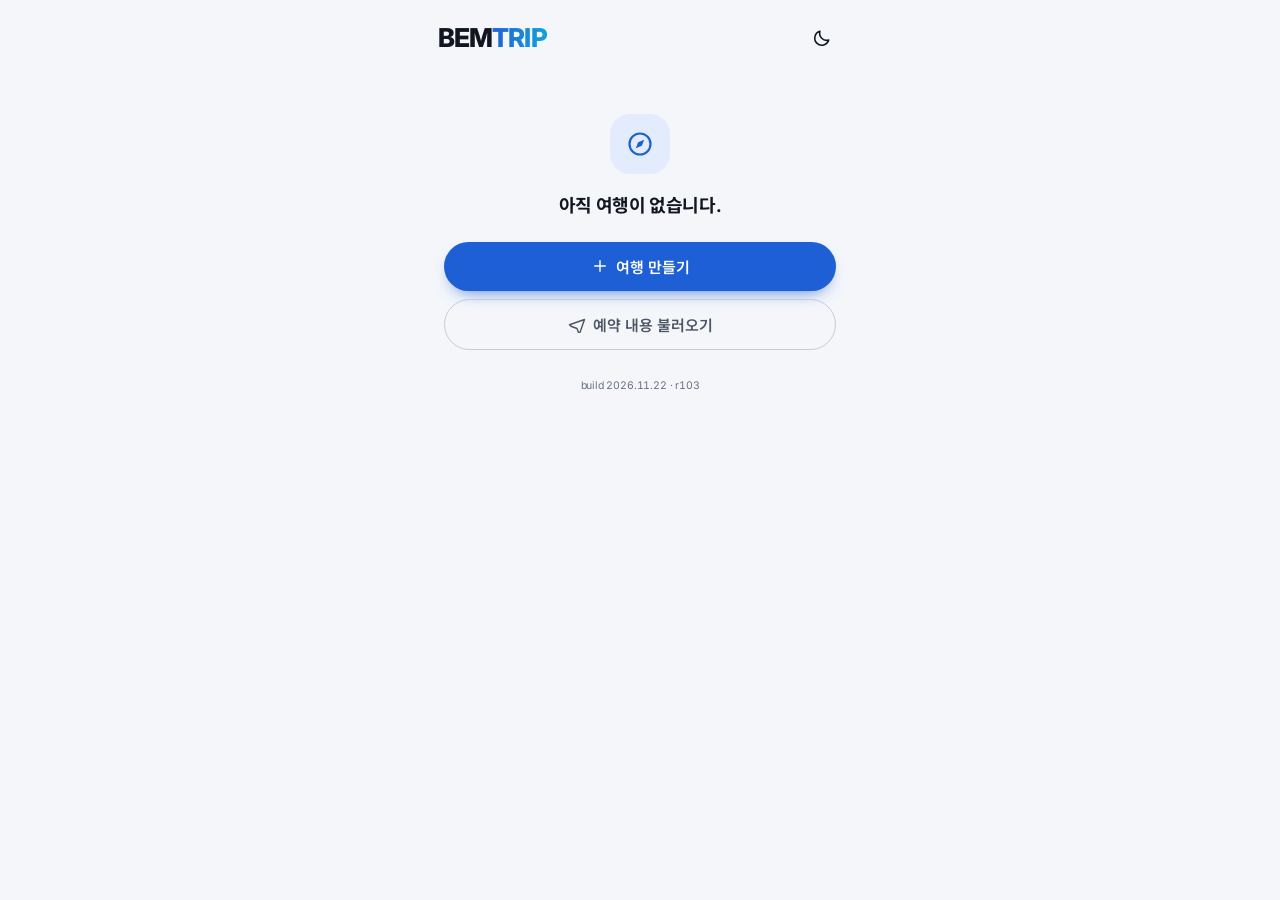
==== commit 662afbec: "홈 화면 아이콘: 첫 화면의 BEMTRIP 로고 그대로 - icons/: apple-touch-icon 180, icon 192 · 512, maskable 512, favicon" ====
--- a/index.html
+++ b/index.html
@@ -9,6 +9,10 @@
 <meta name="apple-mobile-web-app-capable" content="yes">
 <meta name="apple-mobile-web-app-title" content="BEMTRIP">
 <meta name="apple-mobile-web-app-status-bar-style" content="default">
+<!-- 홈 화면에 올렸을 때의 얼굴 — 첫 화면의 로고 그대로(BEM 글자색 · TRIP 그라데이션). icons/ 와 manifest는 생성물이 아니다. -->
+<link rel="icon" type="image/png" sizes="32x32" href="icons/favicon-32.png">
+<link rel="apple-touch-icon" href="icons/apple-touch-icon.png">
+<link rel="manifest" href="manifest.webmanifest">
 <title>BEMTRIP</title>
 <meta name="description" content="BEMTRIP — 같이 보고 같이 고치는 여행 계획.">
 <!-- The web fonts must never hold up the first paint: the stack falls back to
--- a/style/core.css
+++ b/style/core.css
@@ -41,6 +41,14 @@
     --ok: #1E8A57;
     --warn: #B4690A;
 
+    /* 사진 위에 얹는 글자와 그 뒤의 그늘 — 사진 위라서 밝은 화면 · 어두운 화면이 같다 */
+    --photo-shade: rgba(8, 10, 16, 0.66);
+    /* 사진을 기다리는 자리의 물결 — 바탕(--surface-2) 위를 지나가는 밝은 띠 */
+    --shim-hi: #FAFBFD;
+    --on-photo: #FFFFFF;
+    /* 문서의 종이 — PDF 쪽이 그려지기 전의 바탕. 종이는 어두운 화면에서도 희다 */
+    --page: #FFFFFF;
+
     --shadow: rgba(18, 22, 32, 0.10);
     --shadow-soft: rgba(18, 22, 32, 0.04);
     --scrim: rgba(14, 16, 24, 0.40);
@@ -54,6 +62,7 @@
       --paper: #0D1016;
       --surface: #151A22;
       --surface-2: #1C222C;
+      --shim-hi: #2A3341;
       --surface-3: #27303C;
       --ink: #E8ECF3;
       --ink-soft: #9EA8B7;
@@ -97,6 +106,7 @@
     --paper: #0D1016;
     --surface: #151A22;
     --surface-2: #1C222C;
+    --shim-hi: #2A3341;
     --surface-3: #27303C;
     --ink: #E8ECF3;
     --ink-soft: #9EA8B7;
@@ -139,7 +149,15 @@
   *{ box-sizing: border-box; -webkit-tap-highlight-color: transparent; }
   button, label, a, summary{ touch-action: manipulation; }
 
-  html{ height: 100%; -webkit-text-size-adjust: 100%; text-size-adjust: 100%; }
+  /* 목록 → 여행으로 넘어갈 때 화면이 떨리며 확대되던 자리. 둘을 막는다:
+     · 두 번 눌러 확대 — 카드를 누르고 반응이 늦다 싶어 한 번 더 누르면, 둘째 손가락이 새 화면(단추가 아닌 곳)에 떨어져
+       폰이 확대해 버렸다. 화면 전체를 manipulation으로 둔다(두 손가락으로 벌리는 확대는 그대로 된다).
+     · 넘어가는 순간의 가로 넘침 — 새 화면이 오른쪽에서 16px 밀려 들어오는 동안 문서가 잠깐 넓어지면, 폰(특히 iOS)이
+       맞춰 보려고 배율을 바꿨다 되돌리며 떨린다. 가로로 넘친 것은 body에서 잘라 낸다(clip — 스크롤 상자를 만들지 않아 붙어 따라오는 탭 줄은 그대로). */
+  html{ height: 100%; -webkit-text-size-adjust: 100%; text-size-adjust: 100%; touch-action: manipulation; }
+  /* 밀려 들어오는 것은 #view 자체라, 자르는 곳은 그 부모인 body다 — html에 clip을 주면 붙어 따라오는 탭 줄(sticky)이 풀렸다 */
+  body{ overflow-x: clip; }
+  @supports not (overflow: clip){ body{ overflow-x: hidden; } }
   body{
     min-height: 100%;
     margin: 0;
@@ -198,18 +216,17 @@
   /* a press also sinks, which reads as weight rather than as a highlight */
   /* 눌리면 살짝 가라앉고, 색은 한 번에 바뀌지 않고 번지듯 옮겨 간다 */
   .btn, .trip-open, .kakao, .daybtn, .chip, .pick, .tab, .check, .quietbtn, .linkbtn,
-  .icon-btn, .btn-text, .addcard, .trip-pin, .theme-row, .routerow, .rowbtn, .timebox, .attpick button{
+  .icon-btn, .btn-text, .addcard, .trip-pin, .theme-row, .rowbtn, .timebox, .attpick button{
     transition: transform 140ms var(--ease), background-color 180ms ease, color 180ms ease,
                 border-color 180ms ease, box-shadow 180ms ease, opacity 180ms ease;
   }
-  .btn:active, .trip-open:active, .kakao:active, .addcard:active, .theme-row:active,
-  .routerow:active{ transform: scale(0.985); }
+  .btn:active, .trip-open:active, .kakao:active, .addcard:active, .theme-row:active{ transform: scale(0.985); }
   .pick:active, .chip:active, .daybtn:active, .check:active, .btn-text:active,
   .icon-btn:active, .trip-pin:active, .quietbtn:active{ transform: scale(0.95); }
 
   @media (prefers-reduced-motion: reduce){
     .rip > .ink{ animation-duration: 1ms; }
-    .btn:active, .trip-open:active, .kakao:active, .addcard:active, .theme-row:active, .routerow:active,
+    .btn:active, .trip-open:active, .kakao:active, .addcard:active, .theme-row:active,
     .pick:active, .chip:active, .daybtn:active, .check:active, .btn-text:active,
     .icon-btn:active, .trip-pin:active, .quietbtn:active{ transform: none; }
   }
@@ -269,6 +286,10 @@
     padding: 6px 18px 8px;
     overscroll-behavior: contain;
   }
+  /* 아래 단추 줄이 없는 창은 내용이 화면 끝에 붙지 않게 */
+  .sheet-body:last-child{ padding-bottom: calc(22px + var(--safe-b)); }
+  .sheet-body > .rowline{ padding: 12px 0; }
+  .sheet-body > .rowline .rowbody b{ display: flex; align-items: center; gap: 7px; }
   .sheet-foot{
     display: flex; gap: 8px; flex-shrink: 0;
     padding: 12px 18px calc(14px + var(--safe-b));
@@ -296,9 +317,16 @@
      size with what is (or is not) typed in it */
   .fld input{ height: 47px; padding: 0 13px; }
   /* 여러 줄 칸은 한 줄 높이에서 시작해 적는 만큼 자란다 (grow) */
-  .fld textarea{ resize: none; min-height: 47px; padding: 11px 13px; line-height: 1.5; overflow-y: auto; }
+  .fld textarea{ resize: none; min-height: 47px; padding: 11px 13px; line-height: 24px; overflow-y: auto; }
   .fld textarea[rows="2"]{ min-height: 72px; }
-  .fld input::placeholder, .fld textarea::placeholder{ color: var(--ink-faint); opacity: 0.75; }
+  /* 긴 글을 적는 칸(정보 탭의 메모) — 처음부터 여러 줄이 보이고, 적는 만큼 더 자란다 */
+  .fld textarea.tall{ min-height: 170px; }
+  /* 예시 글은 적은 글보다 작고 가볍게 — 적을 칸이 먼저 읽힌다 */
+  .fld input::placeholder, .fld textarea::placeholder{ color: var(--ink-faint); opacity: 0.7; font-size: 13px; font-weight: 400; }
+  /* 여러 줄 칸의 줄 높이는 적는 글씨(16px × 1.5)에 맞춰 둔다 — 작은 예시 글이 줄 위쪽에 붙어 떠 보이지 않게 */
+  .fld textarea::placeholder{ line-height: 24px; }
+  /* 비어 있는 날짜 · 시각 칸도 예시 글과 같은 크기 · 같은 색 — 칸마다 빈 모양이 다르면 뒤죽박죽이다 */
+  .pickbox.blank .pickval, .timebox.blank .timeval{ font-size: 13px; font-weight: 400; opacity: 0.7; }
   /* 비었거나 틀린 칸 */
   .fld input.bad, .fld textarea.bad, .pickbox.bad, .timebox.bad{
     border-color: var(--danger);
@@ -317,6 +345,7 @@
   .fld-col{ flex: 1 1 0; min-width: 0; }
   /* just wide enough for one emoji — it must never crowd the name beside it */
   .flag-col{ flex: 0 0 74px; width: 74px; }
+  .fld-col.narrow{ flex: 0 0 31%; }
   .flag-col input{ text-align: center; }
 
   /* Date and time inputs are drawn by the platform: iOS sizes them from their
@@ -401,6 +430,10 @@
   }
   .pickrow.scroll::-webkit-scrollbar{ display: none; }
   .pickrow.scroll .pick{ flex-shrink: 0; scroll-snap-align: center; }
+  /* 더 있는 쪽 가장자리는 옅어진다 */
+  .pickrow.scroll.more-r{ -webkit-mask-image: linear-gradient(to right, #000 calc(100% - 34px), transparent); mask-image: linear-gradient(to right, #000 calc(100% - 34px), transparent); }
+  .pickrow.scroll.more-l{ -webkit-mask-image: linear-gradient(to right, transparent, #000 34px); mask-image: linear-gradient(to right, transparent, #000 34px); }
+  .pickrow.scroll.more-l.more-r{ -webkit-mask-image: linear-gradient(to right, transparent, #000 34px, #000 calc(100% - 34px), transparent); mask-image: linear-gradient(to right, transparent, #000 34px, #000 calc(100% - 34px), transparent); }
   .pick{
     border: 1px solid var(--line-strong); border-radius: 999px;
     background: transparent; color: var(--ink-soft);
@@ -443,6 +476,20 @@
   .attlist-body b{ display: block; font-weight: 600; overflow: hidden; text-overflow: ellipsis; white-space: nowrap; }
   .attlist-body small{ display: block; font-size: 11px; color: var(--ink-faint); overflow: hidden; text-overflow: ellipsis; white-space: nowrap; }
   .attlist-body p{ margin: 0; color: var(--ink-soft); white-space: pre-wrap; word-break: break-word; }
+  /* 붙여 둔 메모는 모양 그대로 몇 줄만 비친다 */
+  .attlist-body .att-prev{ --mb: 13px; color: var(--ink-soft); max-height: 6.2em; overflow: hidden; }
+  /* 파일 줄: 줄 전체가 '열기'다 */
+  .attlist-file{
+    flex: 1; min-width: 0; display: flex; align-items: center; gap: 10px;
+    border: none; background: transparent; color: inherit; font: inherit; text-align: left;
+    padding: 0; border-radius: 10px; cursor: pointer;
+  }
+  .fileic{
+    width: 44px; height: 44px; flex-shrink: 0; border-radius: 10px;
+    display: inline-flex; align-items: center; justify-content: center;
+    background: color-mix(in srgb, var(--warn) 14%, transparent); color: var(--warn);
+  }
+  .fileic .icon{ width: 20px; height: 20px; }
 
   /* 가운데 뜨는 창. 글은 넉넉한 폭으로 한두 줄에 끝나고, 단추는 손가락 크기의
      알약이다 — 하려는 일은 색으로, 물러서는 일은 옅은 면으로. */
@@ -483,6 +530,85 @@
     z-index: 80; padding: 16px;
   }
   .photoview img{ max-width: 100%; max-height: 100%; border-radius: 10px; }
+  /* 크게 보기에서 사진이 도착하기 전: 가운데 물결 칸 하나 */
+  .photoview.waiting img{ width: min(78vw, 420px); height: min(58vw, 315px); border-radius: 14px; }
+  .photoview.waiting img.shim{ --shim-lo: rgba(255,255,255,0.06); --shim-hi: rgba(255,255,255,0.16); }
+
+  /* 사진을 기다리는 자리(.shim): 글자 대신, 바탕 위로 밝은 띠가 천천히 흘러 지나간다. 도착한 사진은 서서히 떠오른다(.photo-in). */
+  /* (사진 자리마다 제 바탕을 적어 두었으므로 — .att-thumb · .tip · .tipview img — 그것들을 이기도록 한 단 더 구체적으로 적는다) */
+  .shim, img.shim, .tip.shim, .tipview img.shim{
+    background-color: var(--shim-lo, var(--surface-2));
+    background-image: linear-gradient(105deg, transparent 0%, transparent 35%, var(--shim-hi) 50%, transparent 65%, transparent 100%);
+    background-size: 220% 100%; background-repeat: no-repeat;
+    animation: shim 1.35s cubic-bezier(0.4, 0, 0.2, 1) infinite;
+  }
+  @keyframes shim{ from{ background-position: 130% 0; } to{ background-position: -30% 0; } }
+  .photo-in{ animation: photo-in 320ms var(--ease); }
+  @keyframes photo-in{ from{ opacity: 0; transform: scale(1.015); } to{ opacity: 1; transform: none; } }
+  @media (prefers-reduced-motion: reduce){ .shim, img.shim, .tip.shim, .tipview img.shim{ animation: none; background-image: none; } .photo-in{ animation: none; } }
+
+  /* 파일 뷰어 (src/ui/files.js): 화면 하나를 덮는다 — 위에는 닫기 · 이름 · 내려받기, 가운데는 쪽들,
+     아래에는 작은 알약(작게 · 몇 쪽 · 크게). 쪽의 폭은 화면 폭 × --z다. */
+  .fileview{
+    position: fixed; top: 0; left: 0; right: 0; bottom: 0; z-index: 80;
+    display: flex; flex-direction: column; background: var(--surface-2); color: var(--ink);
+  }
+  .fv-bar{
+    display: flex; align-items: center; gap: 4px; flex-shrink: 0;
+    padding: calc(6px + var(--safe-t)) 8px 6px; background: var(--surface);
+    border-bottom: 1px solid var(--line);
+  }
+  .fv-name{ flex: 1; min-width: 0; padding: 0 4px; }
+  .fv-name b{ display: block; font-size: 14.5px; font-weight: 700; letter-spacing: -0.01em; white-space: nowrap; overflow: hidden; text-overflow: ellipsis; }
+  .fv-name small{ display: block; font-size: 11px; color: var(--ink-faint); font-variant-numeric: tabular-nums; }
+  .fv-bar a.icon-btn{ text-decoration: none; }
+  .fv-bar a.icon-btn[hidden]{ display: none; }
+  .fv-scroll{
+    flex: 1; min-height: 0; overflow: auto; -webkit-overflow-scrolling: touch;
+    touch-action: pan-x pan-y; overscroll-behavior: contain;
+  }
+  .fv-pages{
+    --z: 1; position: relative; box-sizing: border-box;
+    width: calc(min(100%, 880px) * var(--z)); margin: 0 auto;
+    padding: 10px 10px calc(74px + var(--safe-b));
+    display: flex; flex-direction: column; gap: 10px;
+  }
+  .fv-page{ width: 100%; background: var(--page); border-radius: 4px; box-shadow: 0 1px 6px var(--shadow); overflow: hidden; }
+  .fv-page canvas{ display: block; width: 100%; height: 100%; }
+  .fv-img{ display: block; width: 100%; height: auto; border-radius: 4px; }
+  .fv-text{
+    margin: 0; padding: 16px 16px calc(24px + var(--safe-b)); font: inherit; font-size: 13.5px; line-height: 1.6;
+    white-space: pre-wrap; word-break: break-word; overflow-wrap: anywhere;
+  }
+  .fv-wait, .fv-card{
+    min-height: 100%; box-sizing: border-box; padding: 24px;
+    display: flex; flex-direction: column; align-items: center; justify-content: center; gap: 6px; text-align: center;
+  }
+  .fv-wait p, .fv-card p{ margin: 6px 0 0; font-size: 13px; color: var(--ink-faint); font-variant-numeric: tabular-nums; }
+  .fv-card > .icon{ width: 40px; height: 40px; color: var(--ink-faint); stroke-width: 1.4; margin-bottom: 6px; }
+  .fv-card b{ font-size: 15px; font-weight: 700; word-break: break-word; overflow-wrap: anywhere; }
+  .fv-card small{ font-size: 12px; color: var(--ink-faint); }
+  .fv-card .btn{ margin-top: 16px; text-decoration: none; }
+  .fv-spin{
+    width: 26px; height: 26px; border-radius: 50%;
+    border: 2.5px solid var(--line-strong); border-top-color: var(--signal);
+    animation: fv-spin 800ms linear infinite;
+  }
+  @keyframes fv-spin{ to{ transform: rotate(360deg); } }
+  .fv-tools{
+    position: absolute; left: 50%; bottom: calc(16px + var(--safe-b)); transform: translateX(-50%);
+    display: flex; align-items: center; gap: 2px; padding: 4px;
+    background: var(--toast-bg); border: 1px solid var(--line); border-radius: 999px;
+    box-shadow: 0 6px 22px -6px var(--shadow);
+  }
+  .fv-tools[hidden]{ display: none; }
+  .fv-tools button{
+    width: 38px; height: 38px; border: none; border-radius: 50%; background: transparent; color: var(--ink);
+    display: inline-flex; align-items: center; justify-content: center; cursor: pointer; padding: 0;
+  }
+  .fv-tools button:disabled{ color: var(--line-strong); cursor: default; }
+  .fv-tools button .icon{ width: 18px; height: 18px; }
+  .fv-pos{ min-width: 58px; text-align: center; font-size: 12.5px; font-weight: 600; color: var(--ink-soft); font-variant-numeric: tabular-nums; white-space: nowrap; }
 
   /* 알림. 폭은 글이 정한다 — left:50%에 그냥 두면 화면 반쪽 폭에서 접혀 짧은 말도
      두 줄이 된다. 그래서 max-content로 재고, 화면 폭에서 멈춘다.
@@ -558,7 +684,7 @@
 
   /* 창이 떠 있는 동안: 뒤는 구르지 않고, 알림은 창의 단추 위로 올라선다 */
   html.modal-open, html.modal-open body{ overflow: hidden; }
-  html.modal-open .toast{ bottom: calc(104px + var(--safe-b)); }
+  html.modal-open:has(.sheet-foot) .toast{ bottom: calc(104px + var(--safe-b)); }
 
   @media (prefers-reduced-motion: reduce){
     .toast{ transition: none; }
@@ -569,6 +695,16 @@
   [hidden]{ display: none !important; }
   /* While a row is being dragged, nothing else on the page reacts to the
      finger: no text selection, no iOS magnifier, no hover highlights. */
+  /* 길게 눌러 옮기는 줄 · 칸(holdReorder): 길게 눌러도 글이 골라지거나 링크 · 사진의 메뉴가 뜨지 않는다.
+     들린 것은 다른 것 위에 떠서 그늘을 드리운다. */
+  .holdable{ -webkit-touch-callout: none; -webkit-user-select: none; user-select: none; }
+  .holdable.dragging{ position: relative; z-index: 6; cursor: grabbing; transition: box-shadow 160ms ease, background-color 160ms ease; }
+  .holdable.dragging, .holdable.dragging *{ pointer-events: none; }
+  .checkrow.dragging{
+    background: var(--surface); border-top-color: transparent; border-radius: 12px;
+    box-shadow: 0 0 0 8px var(--surface), 0 12px 28px 6px var(--shadow);
+  }
+  .checkrow.dragging + .rowline{ border-top-color: transparent; }
   body.dragging-row{
     user-select: none; -webkit-user-select: none; -webkit-touch-callout: none;
     touch-action: none;            /* 끌고 있는 동안에는 화면이 따라 움직이지 않는다 */
@@ -591,6 +727,7 @@
   .card.t-note{ --accent: var(--c-move); }
   .card.t-food{ --accent: var(--c-food); }
   .card.t-shop{ --accent: var(--c-shop); }
+  .card.t-wear, .scrim.t-wear{ --accent: var(--c-free); }
   .card-ic{
     display: flex; align-items: center; justify-content: center; flex-shrink: 0;
     width: 24px; height: 24px; border-radius: 8px;
@@ -604,7 +741,11 @@
   .linkbtn.danger:hover{ color: var(--danger); background: transparent; }
   .card-top{ display: flex; align-items: flex-start; gap: 10px; }
   .card-name{ flex: 1; min-width: 0; font-size: 16px; font-weight: 700; margin: 0; word-break: keep-all; letter-spacing: -0.02em; }
-  .card-when{ font-size: 11.5px; color: var(--accent); font-weight: 600; margin: 0 0 3px; }
+  .card-when{ font-size: 12px; color: var(--accent); font-weight: 700; margin: 0 0 3px; }
+  .card-row{ display: flex; align-items: center; gap: 8px; margin: -4px -6px 2px 0; }
+  .card-row .card-when{ flex: 1; min-width: 0; margin: 0; }
+  /* 이름 아래 첫 체크 줄은 이름에 붙지 않는다 */
+  .card-top + .rowline, .card-kind + .rowline{ margin-top: 12px; }
   .card-when.undated{ color: var(--ink-faint); }
   .card-head h3.undated{ color: var(--ink-faint); }
   /* 쇼핑리스트를 더하는 자리 — 목록 바로 아래, 작게 */
@@ -634,12 +775,88 @@
   .rowbtn > .icon{ color: var(--accent); flex-shrink: 0; }
 
   .group-label{ display: flex; align-items: baseline; gap: 8px; padding: 20px 18px 8px; }
+  .group-label:has(.quickadd){ align-items: center; padding: 12px 12px 0 18px; }
   .group-label h3{
     font-size: 12px; font-weight: 700; letter-spacing: 0.04em;
     text-transform: uppercase; color: var(--ink-faint); margin: 0;
   }
   .group-count{ font-size: 11px; color: var(--ink-faint); }
 
+
+/* ---------- 모양이 있는 글 (src/ui/rich.js) ----------
+   읽는 곳(.rich)과 적는 곳(.rich-ed)이 같은 규칙으로 그려진다. 크기는 바탕 크기(--mb)에 곱한 값이라
+   겹쳐도 불어나지 않고, 색은 전부 토큰이다. 편집기 안의 <font>는 브라우저가 만든 것 — 같은 모양으로 그린다. */
+  .rich{ --mb: 14.5px; font-size: var(--mb); font-weight: 400; line-height: 1.55; color: var(--ink); word-break: break-word; overflow-wrap: anywhere; }
+  .rich > div{ min-height: 1.55em; }
+  .rich b, .rich strong{ display: inline; font-size: inherit; font-weight: 700; }
+  .rich u{ text-decoration: underline; text-underline-offset: 2px; }
+  .rich s, .rich strike{ text-decoration: line-through; }
+  .rich u s, .rich s u, .rich u strike, .rich strike u{ text-decoration: underline line-through; }
+  .rich .ms-s, .rich font[size="2"]{ font-size: calc(var(--mb) * 0.86); }
+  .rich .ms-m, .rich font[size="3"]{ font-size: var(--mb); }
+  .rich .ms-l, .rich font[size="5"]{ font-size: calc(var(--mb) * 1.25); }
+  .rich .ms-xl, .rich font[size="6"]{ font-size: calc(var(--mb) * 1.55); line-height: 1.35; }
+  .rich .mc-ink, .rich font[color="#000001"]{ color: var(--ink); }
+  .rich .mc-red, .rich font[color="#d92d20"]{ color: var(--danger); }
+  .rich .mc-orange, .rich font[color="#c2670a"]{ color: var(--warn); }
+  .rich .mc-green, .rich font[color="#1e8a57"]{ color: var(--ok); }
+  .rich .mc-blue, .rich font[color="#1f5fd6"]{ color: var(--signal); }
+  .rich .mc-purple, .rich font[color="#6b54b5"]{ color: var(--c-free); }
+  /* 체크 줄: 상자는 줄 왼쪽 여백에 그린다. 켜면 상자가 차고 글이 옅어진다. */
+  .rich .mk{ position: relative; padding-left: 27px; }
+  .rich .mk::before{
+    content: ""; position: absolute; left: 1px; top: calc(0.775em - 9px);
+    width: 18px; height: 18px; border-radius: 6px;
+    border: 1.6px solid var(--line-strong); background: var(--surface);
+    transition: background 140ms ease, border-color 140ms ease;
+  }
+  .rich .mk[data-on="1"]::before{ background: var(--signal); border-color: var(--signal); }
+  .rich .mk[data-on="1"]::after{
+    content: ""; position: absolute; left: 7.5px; top: calc(0.775em - 5.5px);
+    width: 5px; height: 9px; border: solid var(--on-signal); border-width: 0 2px 2px 0; transform: rotate(45deg);
+  }
+  .rich .mk[data-on="1"]{ color: var(--ink-faint); }
+  .rich .mk[data-on="1"] *{ color: inherit; }
+
+  /* 머리표 줄: 줄 앞의 – 또는 · 는 그려 넣는 것이다(글자가 아니다 — 고르거나 지워지지 않고, 줄이 넘어가도 글이 그 아래로 들어가지 않는다) */
+  .rich .bl{ position: relative; padding-left: 17px; }
+  .rich .bl::before{ content: "–"; position: absolute; left: 2px; top: 0; color: var(--ink-faint); }
+  .rich .bl[data-b="dot"]::before{ content: "•"; left: 3px; }
+
+  /* 적는 곳 */
+  .rich-wrap{ border: 1px solid var(--line-strong); border-radius: 14px; background: var(--surface); overflow: hidden; transition: border-color 180ms ease, box-shadow 180ms ease; }
+  .rich-wrap:focus-within{ border-color: var(--signal); box-shadow: 0 0 0 3px var(--signal-tint); }
+  .rich-wrap:has(.rich-ed.bad){ border-color: var(--danger); box-shadow: 0 0 0 3px color-mix(in srgb, var(--danger) 16%, transparent); }
+  /* 도구는 세 무리(글 모양과 줄 · 크기 · 색)다. 폭이 모자라면 무리째 다음 줄로 넘어간다 — 옆으로 숨기지 않는다. */
+  .rich-bar{ border-bottom: 1px solid var(--line); background: var(--surface-2); padding: 6px 6px 7px; display: flex; flex-wrap: wrap; align-items: center; column-gap: 8px; row-gap: 2px; }
+  .rich-tools, .rich-colors{ display: flex; align-items: center; gap: 2px; }
+  .rich-btn{
+    flex-shrink: 0; min-width: 36px; height: 36px; padding: 0 8px; border: none; border-radius: 10px;
+    background: transparent; color: var(--ink-soft); font: inherit; font-size: 15px; line-height: 1; cursor: pointer;
+    display: inline-flex; align-items: center; justify-content: center; position: relative; overflow: hidden;
+  }
+  .rich-btn b{ font-weight: 800; }
+  .rich-btn .icon{ width: 17px; height: 17px; stroke-width: 2.4; }
+  .rich-bl i{ font-style: normal; font-size: 17px; font-weight: 700; line-height: 1; }
+  .rich-btn[data-check] .icon{ padding: 2px; border: 1.6px solid currentColor; border-radius: 5px; width: 18px; height: 18px; }
+  .rich-btn[aria-pressed="true"]{ background: var(--signal-soft); color: var(--signal); }
+  .rich-btn:focus-visible, .rich-dot:focus-visible{ outline: 2px solid var(--signal); outline-offset: -2px; }
+  .rich-sep{ flex-shrink: 0; width: 1px; height: 18px; background: var(--line-strong); margin: 0 5px; }
+  .rich-size{ min-width: 34px; padding: 0 5px; }
+  .rich-size.sz-s{ font-size: 12px; } .rich-size.sz-m{ font-size: 15px; } .rich-size.sz-l{ font-size: 18px; } .rich-size.sz-xl{ font-size: 21px; font-weight: 700; }
+  .rich-dot{
+    flex-shrink: 0; width: 28px; height: 36px; border: none; background: transparent; border-radius: 10px; cursor: pointer;
+    display: inline-flex; align-items: center; justify-content: center; position: relative; overflow: hidden;
+  }
+  .rich-dot i{ width: 18px; height: 18px; border-radius: 50%; background: currentColor; box-shadow: 0 0 0 2px var(--surface), 0 0 0 3px var(--line-strong); }
+  .rich-dot.mc-ink{ color: var(--ink); } .rich-dot.mc-red{ color: var(--danger); } .rich-dot.mc-orange{ color: var(--warn); }
+  .rich-dot.mc-green{ color: var(--ok); } .rich-dot.mc-blue{ color: var(--signal); } .rich-dot.mc-purple{ color: var(--c-free); }
+  .rich-ed{
+    --mb: 16px; min-height: 190px; max-height: 44vh; overflow-y: auto; padding: 12px 13px 14px; outline: none;
+    -webkit-user-select: text; user-select: text; cursor: text;
+  }
+  .rich-ed.is-empty::before{ content: attr(data-ph); color: var(--ink-faint); opacity: 0.7; font-size: 13px; pointer-events: none; float: left; height: 0; }
+  .rich-ed .mk::before{ cursor: pointer; }
 
 /* ---------- rows inside cards ---------- */
   .rowline{ display: flex; align-items: center; gap: 10px; border-top: 1px solid var(--line); }
@@ -655,6 +872,8 @@
   .rowbody b{ display: block; font-size: 14px; font-weight: 600; word-break: keep-all; }
   .rowbody small{ display: block; font-size: 12px; font-weight: 400; color: var(--ink-soft); margin-top: 2px; word-break: keep-all; }
   .rowbody .lbl{ display: block; font-size: 11px; font-weight: 500; letter-spacing: 0.01em; color: var(--ink-faint); margin-bottom: 2px; }
+  .memorow .rowbtn{ align-items: flex-start; }
+  .memo.rowbody b{ display: inline; font-size: inherit; font-weight: 700; }
   .rowpen{ width: 13px; height: 13px; color: var(--ink-faint); opacity: 0.55; flex-shrink: 0; margin-top: 4px; }
   .rowline.on .rowbody b{ text-decoration: line-through; color: var(--ink-faint); }
 
@@ -674,6 +893,174 @@
   .checkrow .check{ margin-top: 0; width: 26px; height: 26px; border-radius: 9px; transition: background-color 160ms ease, border-color 160ms ease; }
   .checkrow .check .icon{ width: 15px; height: 15px; }
   .checkrow.on .rowbody b{ font-weight: 500; }
+  /* 체크하는 줄의 글은 줄 높이를 20px로 못박는다. 글이 길어 두 줄이 되어도 체크 상자 · 연필은 첫 줄에 맞춰 위에 서고
+     (가운데로 내려앉지 않는다), 한 줄일 때는 예전과 같은 자리다(첫 줄 가운데 = 줄 가운데). */
+  .checkrow{ align-items: flex-start; }
+  .checkrow .rowbtn{ align-items: flex-start; }
+  .checkrow .rowbody{ padding-top: 3px; }
+  .checkrow .rowbody b{ line-height: 20px; }
+  .checkrow .rowedit{ margin-top: 4px; }
+  /* 살 것의 중요도 — 글 앞의 작은 알약. 필수는 빨간 별, 고민은 보라 물음표. 두 알약은 같은 높이 · 같은 폭이다
+     (그림은 같은 칸에 같은 크기, 글은 둘 다 두 글자). 글과 나란히 서서, 글이 줄을 바꾸면 둘째 줄은 글 밑에서 시작한다. */
+  .rowbody b.has-pri{ display: flex; align-items: flex-start; gap: 7px; }
+  .rowbody b.has-pri .txt{ flex: 1; min-width: 0; }
+  .pri{
+    flex: none; box-sizing: border-box; width: 47px; height: 20px; padding: 0 2px;
+    display: inline-flex; align-items: center; justify-content: center; gap: 3px;
+    border-radius: 999px; font-size: 11px; font-weight: 700; line-height: 1; letter-spacing: -0.02em; white-space: nowrap;
+    background: color-mix(in srgb, currentColor 12%, transparent);
+  }
+  .pri .icon{ width: 11px; height: 11px; flex: none; stroke-width: 2.2; }
+  .pri-must{ color: var(--danger); }
+  .pri-maybe{ color: var(--c-free); }
+  /* 산 것: 알약은 옅게, 줄은 글에만 긋는다(알약에 줄이 번지지 않게 b가 아니라 글에) */
+  .rowline.on .rowbody b.has-pri{ text-decoration: none; }
+  .rowline.on .rowbody b.has-pri .txt{ text-decoration: line-through; }
+  .checkrow.on .pri{ opacity: .45; }
+  /* 고르는 단추 안의 그림 — 고르지 않았을 때는 제 색, 골랐을 때는 단추의 글자색 */
+  .pick .pi{ display: inline-flex; margin-right: 4px; }
+  .pick .pi .icon{ width: 12px; height: 12px; stroke-width: 2.2; }
+  .pick[aria-pressed="false"] .pi-must{ color: var(--danger); }
+  .pick[aria-pressed="false"] .pi-maybe{ color: var(--c-free); }
+  /* 글 아래의 고르는 줄(openTextDialog의 choices) */
+  .dlg-choice{ margin-top: 10px; }
+  .dlg-choice .pickrow.fit{ margin: 0; padding: 0; }
+  .dlg-choice .pickrow.fit .pick{ flex: 1 1 0; padding: 9px 4px; }
+  /* 묶음처럼 개수가 정해지지 않은 선택지는 같은 폭으로 나누지 않고 옆으로 구른다 */
+  .dlg-choice .pickrow.fit.scroll .pick{ flex: 0 0 auto; padding: 9px 13px; }
+  .dlg-choice > label{ display: block; margin-bottom: 6px; }
+
+  /* ---------- 착장 ----------
+     옷의 얼굴(.cface): 사진이면 꽉 채우고, 없으면 카드 색을 옅게 깐 바탕에 종류 이모티콘. 착장 카드는 칸마다 한 줄(얼굴 · 종류 · 이름 · 빼기),
+     아래에 '＋ 아우터 ＋ 상의 …'가 한 줄로 구른다. 가져갈 옷은 종류별로 네 칸 격자. */
+  .cface{
+    position: relative; flex: none; overflow: hidden; display: inline-flex; align-items: center; justify-content: center;
+    width: 100%; aspect-ratio: 1 / 1; border-radius: 14px;
+    background: color-mix(in srgb, var(--accent) 12%, var(--surface));
+  }
+  .cface-emo{ font-size: 30px; line-height: 1; }
+  /* 이모티콘이 없는 소분류(벨트)는 그린 아이콘 — 이모티콘과 같은 크기, 카드 색 */
+  .cface-ico{ width: 1.2em; height: 1.2em; display: block; color: var(--accent); stroke-width: 1.6; }
+  .wr-kind .cface-ico{ width: 15px; height: 15px; display: inline-block; vertical-align: -3px; color: var(--accent); stroke-width: 1.9; }
+  /* 소분류 단추는 모두 같은 폭 · 같은 그림 칸 — 글자 길이나 그림(이모티콘 · 아이콘)에 따라 들쭉날쭉하지 않게 */
+  #cl-kind .pick{ display: inline-flex; align-items: center; gap: 5px; }
+  #cl-part .pick{ flex: 0 0 86px; width: 86px; display: inline-flex; align-items: center; justify-content: center; gap: 5px; padding: 8px 4px; }
+  .cl-part-emo{ flex: none; width: 16px; height: 16px; display: inline-flex; align-items: center; justify-content: center; font-size: 14px; line-height: 1; }
+  .cl-part-emo .cface-ico{ width: 16px; height: 16px; color: currentColor; stroke-width: 1.8; }
+  .cface img{ position: absolute; inset: 0; width: 100%; height: 100%; object-fit: cover; display: block; }
+  .cface.has-photo .cface-emo{ visibility: hidden; }
+  .cface.sm{ width: 44px; border-radius: 11px; }
+  .cface.sm .cface-emo{ font-size: 21px; }
+  .cface.lg{ width: 96px; border-radius: 16px; }
+  .cface-plus{ display: inline-flex; color: var(--accent); }
+  .cface-plus .icon{ width: 22px; height: 22px; }
+  .outfit .card-head h3{ font-family: var(--sans); font-size: 15px; letter-spacing: -0.01em; color: var(--ink); }
+  .wear-slots{ margin-top: 6px; }
+  .wear-slot{ display: flex; align-items: center; gap: 6px; border-top: 1px solid var(--line); }
+  .wear-pick{
+    flex: 1; min-width: 0; display: flex; align-items: center; gap: 12px; padding: 9px 0;
+    border: none; background: transparent; color: inherit; font: inherit; text-align: left; cursor: pointer; border-radius: 12px;
+  }
+  .wear-txt{ min-width: 0; display: flex; flex-direction: column; gap: 1px; }
+  .wear-txt small{ font-size: 11px; font-weight: 600; color: var(--accent); letter-spacing: 0.01em; }
+  .wear-txt b{ font-size: 14px; font-weight: 600; overflow: hidden; text-overflow: ellipsis; white-space: nowrap; }
+  .wear-txt .wear-none{ font-weight: 500; color: var(--ink-faint); }
+  .wear-out{ color: var(--ink-faint); margin-right: -8px; }
+  .wear-add{ margin-top: 8px; border-top: 1px solid var(--line); padding-top: 10px; }
+  .wear-add-row{ display: flex; gap: 6px; overflow-x: auto; scrollbar-width: none; margin: 0 -18px; padding: 0 18px 2px; }
+  .wear-add-row::-webkit-scrollbar{ display: none; }
+  .wear-chip{
+    flex: none; display: inline-flex; align-items: center; gap: 3px; padding: 7px 11px; border-radius: 999px;
+    border: 1px dashed color-mix(in srgb, var(--accent) 45%, var(--line-strong)); background: transparent; color: var(--accent);
+    font: inherit; font-size: 12.5px; font-weight: 700; cursor: pointer;
+  }
+  .wear-chip span{ font-weight: 600; }
+  .wear-chip:active{ transform: scale(0.95); }
+  .cgrid{ display: grid; grid-template-columns: repeat(4, minmax(0, 1fr)); gap: 10px 8px; margin-top: 8px; }
+  .ctile{
+    position: relative; display: flex; flex-direction: column; align-items: stretch; gap: 5px; min-width: 0;
+    border: none; background: transparent; color: inherit; font: inherit; padding: 0; cursor: pointer; text-align: center;
+  }
+  .ctile.on .cface{ box-shadow: 0 0 0 2px var(--accent); }
+  .ctile-name{ font-size: 11.5px; font-weight: 600; line-height: 1.3; color: var(--ink);
+    display: -webkit-box; -webkit-box-orient: vertical; -webkit-line-clamp: 2; overflow: hidden; word-break: keep-all; overflow-wrap: anywhere; }
+  /* 여럿 가져가는 옷: 얼굴 왼쪽 아래에 ×7 */
+  .ctile-q{ position: absolute; left: 4px; bottom: 4px; z-index: 2; padding: 1px 6px; border-radius: 999px;
+    font-family: var(--mono); font-variant-numeric: tabular-nums; font-size: 10.5px; font-weight: 800; color: var(--ink);
+    background: var(--surface); box-shadow: 0 1px 2px var(--shadow-soft); }
+  /* 개수: − 숫자 ＋ */
+  .qty{ display: inline-flex; align-items: stretch; gap: 6px; }
+  .qty-b{ width: 46px; display: inline-flex; align-items: center; justify-content: center; border-radius: 12px;
+    border: 1px solid var(--line-strong); background: var(--surface); color: var(--ink); cursor: pointer; }
+  .qty-b .icon{ width: 16px; height: 16px; }
+  .fld .qty input{ width: 64px; text-align: center; font-family: var(--mono); font-variant-numeric: tabular-nums; }
+  .ctile-part{ margin-bottom: -4px; font-size: 10px; font-weight: 600; line-height: 1.25; color: var(--ink-faint); }
+  .ctile-n{ position: absolute; top: 4px; right: 4px; z-index: 2; padding: 1px 6px; border-radius: 999px; font-size: 10px; font-weight: 700;
+    background: var(--surface); color: var(--accent); box-shadow: 0 1px 3px var(--shadow-soft); font-variant-numeric: tabular-nums; }
+  .ctile-n.zero{ color: var(--ink-faint); }
+  .ctile.rip > .ctile-n{ position: absolute; }
+  .ctile-new .cface{ background: transparent; border: 1.5px dashed color-mix(in srgb, var(--accent) 45%, var(--line-strong)); }
+  .cgrid-empty{ grid-column: 1 / -1; margin: 2px 0 4px; font-size: 12.5px; color: var(--ink-faint); }
+  .wr-kind{ display: flex; align-items: center; gap: 6px; margin: 14px 0 0; font-size: 12.5px; font-weight: 700; color: var(--ink-soft); }
+  .wr-kind .mono{ font-size: 11px; font-weight: 600; color: var(--ink-faint); }
+  .wardrobe .card-head + .wr-kind{ margin-top: 8px; }
+  /* 가져갈 옷은 그날의 착장과 다른 무리다 — '착장 추가' 바로 밑에 붙이지 않고 한 칸 띄운다 */
+  .addcard + .card.wardrobe{ margin-top: 32px; }
+  .wear-kinds{ margin-bottom: 4px; }
+  .cl-photo{ display: flex; align-items: center; gap: 12px; }
+  .cl-pick{ width: 100%; }
+  @media (max-width: 360px){ .cgrid{ grid-template-columns: repeat(3, minmax(0, 1fr)); } }
+
+  /* ---------- 준비물 묶음(폴더) ----------
+     묶음 머리: 폴더 칩(카드 색) · 이름 · 몇 개 챙겼나 · 접힘 화살표가 한 단추이고, 끝에 ＋(바로 더하기) · 연필.
+     묶음 안의 준비물은 이름 자리만큼 들여 써서 어느 묶음 것인지 한눈에 보인다. 접히면 높이가 부드럽게 줄어든다. */
+  .card-acts{ margin-left: auto; display: flex; align-items: center; gap: 0; }
+  .card-acts .quietbtn{ padding-left: 7px; padding-right: 7px; }
+  .pgroup{ border-top: 1px solid var(--line); }
+  .card-head + .pgroup{ margin-top: 8px; }
+  .pg-head{ display: flex; align-items: center; gap: 2px; }
+  .pg-toggle{
+    flex: 1; min-width: 0; display: flex; align-items: center; gap: 9px;
+    border: none; background: transparent; color: var(--ink); font: inherit; text-align: left;
+    padding: 11px 0; cursor: pointer; border-radius: 10px;
+  }
+  .pg-ic{
+    width: 26px; height: 26px; flex: none; border-radius: 8px;
+    display: inline-flex; align-items: center; justify-content: center;
+    background: color-mix(in srgb, var(--accent) 15%, transparent); color: var(--accent);
+  }
+  .pg-ic .icon{ width: 15px; height: 15px; }
+  .pg-name{ min-width: 0; font-size: 14.5px; font-weight: 700; letter-spacing: -0.01em; overflow: hidden; text-overflow: ellipsis; white-space: nowrap; }
+  .pg-n{ flex: none; font-size: 12px; font-weight: 600; color: var(--ink-faint); font-variant-numeric: tabular-nums; }
+  .pg-n.all{ color: var(--ok); }
+  .pg-chev{ flex: none; display: flex; margin-left: auto; margin-right: 4px; color: var(--ink-faint); transition: transform 240ms var(--ease); }
+  .pg-chev .icon{ width: 14px; height: 14px; }
+  .pgroup.shut .pg-chev{ transform: rotate(-90deg); }
+  .pg-head .quietbtn.ico{ flex: none; }
+  .pg-head .quietbtn.ico:last-child{ margin-right: -8px; }
+  .pg-body{ display: grid; grid-template-rows: 1fr; transition: grid-template-rows 240ms var(--ease); }
+  .pg-body > .pg-in{ min-height: 0; overflow: hidden; }
+  .pgroup.shut .pg-body{ grid-template-rows: 0fr; }
+  .pgroup .pg-in .rowline:first-of-type{ margin-top: 0; }
+  .pgroup:not(.loose) .pg-in{ padding-left: 35px; }
+  .pg-empty{ margin: 0 0 12px; font-size: 12.5px; color: var(--ink-faint); }
+  .pg-loose{ margin: 0; padding: 12px 0 2px; font-size: 12px; font-weight: 600; color: var(--ink-faint); }
+  /* 묶음의 테두리가 첫 줄의 선을 대신한다 — 두 겹으로 긋지 않는다 */
+  .pgroup .pg-in > .checkrow:first-child{ border-top: none; }
+  .pgroup.dragging{ background: var(--surface); border-radius: 12px; box-shadow: 0 0 0 8px var(--surface), 0 12px 28px 6px var(--shadow); }
+  @media (prefers-reduced-motion: reduce){ .pg-body, .pg-chev{ transition: none; } }
+  /* 묶음 창의 '담을 준비물' — 줄마다 체크, 다른 묶음에 있던 것은 그 이름을 작게 */
+  .pg-pick{ display: flex; flex-direction: column; border-top: 1px solid var(--line); }
+  .pg-opt{
+    display: flex; align-items: center; gap: 11px; width: 100%; padding: 9px 0;
+    border: none; border-bottom: 1px solid var(--line); background: transparent; color: var(--ink);
+    font: inherit; font-size: 14px; font-weight: 600; text-align: left; cursor: pointer;
+  }
+  .pg-opt .check{ width: 24px; height: 24px; margin-top: 0; border-radius: 8px; }
+  .pg-opt .check .icon{ width: 14px; height: 14px; }
+  .pg-opt-t{ flex: 1; min-width: 0; word-break: keep-all; }
+  .pg-opt-w{ flex: none; display: inline-flex; align-items: center; gap: 3px; font-size: 11.5px; font-weight: 500; color: var(--ink-faint); }
+  .pg-opt-w .icon{ width: 12px; height: 12px; }
   .rowedit{ width: 36px; height: 36px; justify-content: center; padding: 0; flex-shrink: 0; margin-right: -8px; opacity: 0.7; }
   .check:focus-visible{ outline: 2px solid var(--signal); outline-offset: 2px; }
 
@@ -703,6 +1090,23 @@
     border: none; font-weight: 700;
   }
   .badge.tag{ background: var(--signal-soft); color: var(--signal); }
+  /* 줄의 표시 셋 — 예약 확정은 초록, 현금 · 카드는 주황, (손으로 적은) 태그는 파랑이라 서로 갈린다 */
+  .badge.mark{ font-weight: 700; }
+  .badge.mark .icon{ width: 12px; height: 12px; stroke-width: 2.4; }
+  /* 이름 줄 오른쪽 끝. 아이콘만 한 줄로 늘어서고, 줄어드는 것은 이름이다. */
+  /* 표시와 줄의 단추(첨부 · 연필)는 같은 세로줄에 선다: 단추 칸이 32px에 2px 틈(34px 걸음)이므로,
+     표시(22px)는 오른쪽에서 5px 들여 놓고 12px씩 띄운다 — 맨 오른쪽 표시가 연필 위, 그다음이 첨부 위다. */
+  .marks{ flex-shrink: 0; display: flex; flex-wrap: nowrap; align-items: center; gap: 12px; margin: 1px 5px 0 0; }
+  .marks .badge{ padding: 0; width: 22px; height: 22px; border-radius: 7px; display: inline-flex; align-items: center; justify-content: center; }
+  .marks .badge .icon{ width: 13px; height: 13px; }
+  .badge.mark-booked{ background: color-mix(in srgb, var(--ok) 15%, transparent); color: var(--ok); }
+  .badge.mark-cash, .badge.mark-card{ background: color-mix(in srgb, var(--warn) 16%, transparent); color: var(--warn); }
+  /* 편집 창의 같은 버튼 — 켜지면 그 색으로 */
+  .pick.mark-pick .icon{ width: 14px; height: 14px; margin-right: 4px; stroke-width: 2.2; }
+  .pick.mark-booked[aria-pressed="true"]{ background: var(--ok); border-color: var(--ok); color: var(--paper); }
+  .pick.mark-cash[aria-pressed="true"], .pick.mark-card[aria-pressed="true"]{ background: var(--warn); border-color: var(--warn); color: var(--paper); }
+  .pick{ display: inline-flex; align-items: center; justify-content: center; }
+  .fld > .pickrow + input{ margin-top: 8px; }
   /* 다른 탭에서 온 것이라는 표시 */
   .badge.from{
     margin-left: 7px; font-size: 10px; font-weight: 700;
@@ -739,11 +1143,20 @@
     border-radius: 12px; border: 1px solid var(--line);
     background: var(--surface-2); object-fit: cover; cursor: pointer; padding: 0; display: block;
   }
+  /* 붙여 둔 메모는 모양이 있는 글이다(.rich) — 줄의 작은 글씨에 맞춰 바탕 크기와 체크 상자를 줄인다 */
   .att-note{
     font-size: 12.5px; color: var(--ink-soft);
     border-left: 2px solid var(--line-strong); padding: 1px 0 1px 10px;
-    white-space: pre-wrap; word-break: break-word;
-  }
+    word-break: break-word;
+  }
+  .att-note.rich{ --mb: 12.5px; color: var(--ink-soft); }
+  .att-note .mk{ padding-left: 23px; cursor: pointer; }
+  .att-note .mk::before{ width: 15px; height: 15px; border-radius: 5px; top: calc(0.775em - 7.5px); }
+  .att-note .mk[data-on="1"]::after{ left: 6.4px; top: calc(0.775em - 5px); width: 4px; height: 7.5px; }
+  /* 붙여 둔 파일: 링크 알약과 같은 모양, 끝에 종류와 크기 */
+  .att-file{ border: none; font-family: inherit; cursor: pointer; }
+  .att-link.att-file .icon{ color: var(--warn); flex-shrink: 0; }
+  .att-file small{ flex-shrink: 0; font-size: 11px; font-weight: 500; color: var(--ink-faint); font-variant-numeric: tabular-nums; }
   .att-link{
     display: inline-flex; align-items: center; gap: 6px;
     align-self: flex-start; max-width: 100%;
@@ -764,6 +1177,40 @@
   .quietbtn:hover{ color: var(--signal); background: var(--surface-2); }
   .quietbtn:focus-visible{ outline: 2px solid var(--signal); outline-offset: 1px; }
   .quietbtn.has{ color: var(--signal); }
+  /* 아이콘만 있는 단추 — 네모난 손가락 자리 */
+  /* 아이콘 단추는 늘 32×32 한 칸이다 — 첨부 개수는 칸 안의 작은 글자로 얹어, 개수가 붙어도 아이콘이 밀리지 않는다 */
+  .quietbtn.ico{ width: 32px; min-width: 32px; height: 32px; padding: 0; justify-content: center; position: relative; }
+  .quietbtn.ico .cnt{ position: absolute; top: 3px; right: 2px; font-size: 9.5px; font-weight: 700; line-height: 1; font-variant-numeric: tabular-nums; }
+  .quietbtn.ico .icon{ width: 15px; height: 15px; }
+  /* 줄 아래에 붙은 첨부 (정보 탭) */
+  .rowline > .tl-actions{ align-self: flex-start; margin: 8px -6px 0 0; gap: 0; }
+  /* 숙소 줄: 타입은 이름 아래 카드의 색으로 칠한 알약 — 이름과 한눈에 갈린다 */
+  .roomtag{
+    display: inline-block; margin-top: 4px; max-width: 100%;
+    font-size: 11.5px; font-weight: 700; line-height: 1.35; padding: 2px 9px; border-radius: 8px;
+    background: color-mix(in srgb, var(--accent) 15%, transparent); color: var(--accent);
+  }
+  /* 시설은 줄 폭 전체로 한 줄. 아주 좁은 화면에서만 접힌다. */
+  .rowbelow{ padding: 0 0 12px 27px; margin-top: -4px; }
+  /* 숙소 줄의 예약 플랫폼 — 기간 줄 끝에 같은 크기로, 조금 굵게만. 상자를 두르지 않는다. */
+  .rowbody small .via{ font-weight: 600; color: var(--ink); }
+  .rowbody small .via-sep{ color: var(--ink-faint); }
+  /* 예약 플랫폼의 '기타' — 고르는 줄 바로 밑에 붙는 한 줄 칸 */
+  .plat-etc{ margin-top: 8px; }
+  .perks{ display: flex; flex-wrap: nowrap; gap: 4px; overflow-x: auto; scrollbar-width: none; -webkit-overflow-scrolling: touch; }
+  .perks::-webkit-scrollbar{ display: none; }
+  .perk{ flex-shrink: 0; }
+  .perk{
+    font-size: 10.5px; font-weight: 600; line-height: 1.3; padding: 3px 8px; border-radius: 999px;
+    border: 1px solid color-mix(in srgb, var(--accent) 30%, transparent);
+    color: var(--accent); white-space: nowrap;
+  }
+  /* 한 줄에 다 놓이는 선택 버튼 줄 */
+  .pickrow.fit{ flex-wrap: nowrap; gap: 5px; overflow-x: auto; scrollbar-width: none; margin: 0 -18px; padding: 0 18px 2px; }
+  .pickrow.fit::-webkit-scrollbar{ display: none; }
+  .pickrow.fit .pick{ flex: 1 0 auto; padding: 8px 6px; font-size: 12px; text-align: center; }
+  .rowatt{ padding: 0 0 12px 27px; margin-top: -4px; }
+  .rowatt .att{ margin-top: 0; }
 
 
   /* ---------- 창이 뜨고 질 때 ---------- */
@@ -775,10 +1222,10 @@
   @keyframes sink-out{ to{ transform: translateY(26px); opacity: 0; } }
   @keyframes pop-in{ from{ transform: scale(0.94); opacity: 0; } }
   @keyframes pop-out{ to{ transform: scale(0.96); opacity: 0; } }
-  .scrim, .photoview{ animation: fade-in 220ms ease-out; }
+  .scrim, .photoview, .fileview{ animation: fade-in 220ms ease-out; }
   .scrim > .sheet{ animation: rise-in 320ms var(--ease); }
   .scrim > .dialog{ animation: pop-in 240ms var(--ease); }
-  .scrim.leaving, .photoview.leaving{ animation: fade-out 170ms ease-in forwards; pointer-events: none; }
+  .scrim.leaving, .photoview.leaving, .fileview.leaving{ animation: fade-out 170ms ease-in forwards; pointer-events: none; }
   .scrim.leaving > .sheet{ animation: sink-out 170ms ease-in forwards; }
   .scrim.leaving > .dialog{ animation: pop-out 170ms ease-in forwards; }
   /* 탭을 옮기면 내용이 제자리에서 서서히 떠오른다. 움직이지는 않는다. */
@@ -793,6 +1240,7 @@
   /* 들어갈 때는 오른쪽에서, 나올 때는 왼쪽에서 — 손가락이 민 방향대로 */
   @keyframes slide-in{ from{ opacity: 0; transform: translateX(16px); } }
   @keyframes slide-back{ from{ opacity: 0; transform: translateX(-16px); } }
+  .slide-in, .slide-back{ backface-visibility: hidden; }
   .slide-in{ animation: slide-in 230ms cubic-bezier(0.2, 0, 0.1, 1); }
   .slide-back{ animation: slide-back 230ms cubic-bezier(0.2, 0, 0.1, 1); }
   @media (prefers-reduced-motion: reduce){
@@ -828,7 +1276,7 @@
   .signin-art{ position: absolute; inset: 0; pointer-events: none; }
   .signin-art .orb{ position: absolute; border-radius: 50%; filter: blur(58px); opacity: 0.45; }
   .orb-a{ width: 280px; height: 280px; top: -60px; left: -70px; background: var(--signal); }
-  .orb-b{ width: 240px; height: 240px; top: 14%; right: -90px; background: var(--c-shop); opacity: 0.28; }
+  .orb-b{ width: 240px; height: 240px; top: 14%; right: -90px; background: var(--brand-2); opacity: 0.30; }
   .orb-c{ width: 320px; height: 320px; top: 32%; left: 10%; background: var(--c-air); opacity: 0.24; }
   :root[data-theme="dark"] .signin-art .orb{ opacity: 0.32; }
 
--- a/plan/plan.css
+++ b/plan/plan.css
@@ -77,9 +77,7 @@
   .trip-sub, .hero-sub{
     display: flex; align-items: center; gap: 5px; flex-wrap: wrap; min-width: 0;
   }
-  /* 카드에서는 라벨이 여행지 아래로 내려간다 */
-  .trip-sub{ flex-direction: column; align-items: flex-start; gap: 4px; margin-top: 3px; }
-  .trip-sub .sub-dot{ display: none; }
+  .trip-sub{ margin-top: 4px; }
   /* 여행지는 칩 하나로 세운다 — 같은 줄의 라벨에 묻히지 않게.
      바탕은 색을 더하지 않고 한 단 들어간 면으로, 색은 핀에만 쓴다. */
   .sub-place{
@@ -89,12 +87,9 @@
     padding: 3px 8px 3px 6px; border-radius: 8px;
   }
   .sub-pin{ width: 12px; height: 12px; color: var(--signal); flex-shrink: 0; }
-  .sub-dot{ font-size: 11px; color: var(--ink-faint); }
-  .sub-label{ font-size: 10.5px; letter-spacing: 0.14em; color: var(--ink-faint); }
   .hero-sub{ margin-top: 4px; }
-  .hero-sub .sub-place{ font-size: 13.5px; padding: 4px 9px 4px 7px; }
+  .hero-sub .sub-place{ font-size: 12.5px; padding: 3px 8px 3px 6px; }
   .hero-sub .sub-pin{ width: 13px; height: 13px; }
-  .hero-sub .sub-label{ font-size: 11px; }
   .trip-status{
     flex-shrink: 0; font-size: 11px; font-weight: 700; letter-spacing: 0.02em;
     padding: 4px 10px; border-radius: 9px;
@@ -130,38 +125,45 @@
 
 
 /* ---------- trip header ---------- */
+  /* 위에서부터: 제목 옆에 여행지 · 날짜 줄. 여행지는 제목 오른쪽에 붙어 위아래 자리를 아낀다.
+     제목이 길면 여행지가 아래로 내려앉는다(제목을 줄이지는 않는다). 돌아가는 단추는 제목 앞의 작은 화살표. */
   .hero{ padding: calc(var(--safe-t) + 16px) 18px 14px; }
-  /* 이름이 길면 두 줄이 된다. 라벨은 그 아래에 붙지, 옆에서 밀지 않는다. */
-  .hero-top{ display: flex; align-items: center; gap: 9px; }
-  .hero-id{ flex: 1; min-width: 0; }
-  /* The way back sits on the title line — no app bar, no extra row. */
-  .hero-back{ margin-left: -10px; margin-right: -2px; color: var(--ink-soft); }
-  .hero-top .icon-btn:last-child{ margin-left: auto; }
-  .hero-flag{ margin-right: 6px; }
+  .hero-top{ display: flex; align-items: flex-start; gap: 6px; }
+  .hero-back{ flex-shrink: 0; min-height: 28px; padding: 4px 5px; margin: 4px 0 0 -9px; color: var(--ink-faint); }
+  .hero-back .icon{ width: 18px; height: 18px; }
+  .hero-id{
+    flex: 1; min-width: 0; padding-top: 2px;
+    display: flex; align-items: center; flex-wrap: wrap; column-gap: 10px; row-gap: 4px;
+  }
+  .hero-top .icon-btn:last-child{ margin: -4px -8px 0 auto; flex-shrink: 0; }
+  .hero-flag{ margin-right: 8px; font-size: 0.92em; }
   .hero-city{
-    font-size: 26px; font-weight: 800; letter-spacing: -0.04em;
-    margin: 0; line-height: 1.2; word-break: keep-all;
-  }
+    font-size: 28px; font-weight: 800; letter-spacing: -0.045em;
+    margin: 0; line-height: 1.18; word-break: keep-all;
+  }
+  .hero-sub{ margin: 0; }
 
   /* 날짜는 글자다. 굵기와 색으로만 모양을 준다 — 테두리도, 상자도 없다. */
   .hero-dates{
-    display: flex; align-items: center; gap: 7px; flex-wrap: wrap;
-    margin: 9px 0 0;
-  }
+    display: flex; align-items: center; gap: 8px;
+    margin: 12px 0 0; min-height: 32px;
+  }
+  .hd-range{ display: inline-flex; align-items: baseline; gap: 8px; min-width: 0; flex-wrap: wrap; }
   .hd-day{
     display: inline-flex; align-items: baseline; gap: 4px;
-    font-size: 15px; font-weight: 700; letter-spacing: -0.01em; color: var(--ink);
+    font-size: 17px; font-weight: 700; letter-spacing: -0.02em; color: var(--ink);
   }
   .hd-day small{
     font-family: var(--sans);
-    font-size: 10.5px; font-weight: 500; color: var(--ink-faint);
+    font-size: 11px; font-weight: 500; color: var(--ink-faint);
   }
   .hd-arrow{ font-size: 13px; color: var(--ink-faint); }
   .hd-nights{
-    font-size: 11px; font-weight: 600; padding: 2px 8px; border-radius: 7px;
+    margin-left: auto; flex-shrink: 0;
+    font-size: 11.5px; font-weight: 700; padding: 3px 9px; border-radius: 8px;
     background: var(--signal-soft); color: var(--signal);
   }
-  .hd-pen{ margin-left: auto; color: var(--ink-faint); }
+  .hd-pen{ flex-shrink: 0; margin: 0 -9px 0 0; color: var(--ink-faint); }
 
 
 /* ---------- where the day is right now ---------- */
@@ -229,77 +231,185 @@
 
 
 /* ---------- tabs ---------- */
+  /* 띠(.tabs)는 화면에 붙어 있고, 그 안의 줄(.tabs-roll)이 옆으로 구른다. 탭이 다섯이라 폰에서는 마지막 탭이
+     반쯤 걸쳐 보인다 — 옆에 더 있다는 표시다. 더 있는 쪽 가장자리의 글자는 옅어진다(띠의 바탕은 그대로). */
   .tabs{
     position: sticky; top: var(--safe-t); z-index: 15;
-    display: flex; padding: 0 10px;
     background: var(--paper);
     background: color-mix(in srgb, var(--paper) 86%, transparent);
     -webkit-backdrop-filter: blur(16px) saturate(1.3); backdrop-filter: blur(16px) saturate(1.3);
     border-bottom: 1px solid var(--line);
   }
+  .tabs-roll{
+    display: flex; padding: 0 10px; overflow-x: auto; overflow-y: hidden;
+    scrollbar-width: none; -webkit-overflow-scrolling: touch; overscroll-behavior-x: contain;
+    margin-bottom: -1px;
+  }
+  .tabs-roll::-webkit-scrollbar{ display: none; }
+  .tabs-roll.more-r{ -webkit-mask-image: linear-gradient(to right, #000 calc(100% - 40px), transparent); mask-image: linear-gradient(to right, #000 calc(100% - 40px), transparent); }
+  .tabs-roll.more-l{ -webkit-mask-image: linear-gradient(to right, transparent, #000 40px); mask-image: linear-gradient(to right, transparent, #000 40px); }
+  .tabs-roll.more-l.more-r{ -webkit-mask-image: linear-gradient(to right, transparent, #000 40px, #000 calc(100% - 40px), transparent); mask-image: linear-gradient(to right, transparent, #000 40px, #000 calc(100% - 40px), transparent); }
   .tab{
-    flex: 1; min-width: 0; padding: 14px 2px 12px;
+    flex: 1 0 auto; min-width: 86px; padding: 14px 6px 12px;
     border: none; background: transparent; color: var(--ink-faint);
-    font: inherit; font-size: 13.5px; font-weight: 600; cursor: pointer;
-    border-bottom: 2.5px solid transparent; margin-bottom: -1px;
+    font: inherit; font-size: 13.5px; font-weight: 600; cursor: pointer; white-space: nowrap;
+    border-bottom: 2.5px solid transparent;
   }
   .tab[aria-selected="true"]{ color: var(--signal); border-bottom-color: var(--signal); font-weight: 700; }
   .tab:focus-visible{ outline: 2px solid var(--signal); outline-offset: -3px; }
 
 
+/* ---------- tip: 링크와 사진의 격자 ---------- */
+  /* 세 칸짜리 정사각 격자. 사진은 칸을 꽉 채우고, 링크는 제목을 글로 적는다. */
+  .tipgrid{ display: grid; grid-template-columns: repeat(3, minmax(0, 1fr)); gap: 4px; margin: 6px 14px 0; }
+  .tip{
+    position: relative; aspect-ratio: 1 / 1; min-width: 0; overflow: hidden;
+    border-radius: 14px; border: none; padding: 0; margin: 0; font: inherit; color: inherit; text-align: left;
+    background: var(--surface-2);
+  }
+  /* 길게 눌러 들어 올린 칸 */
+  .tip.dragging{ box-shadow: 0 14px 30px var(--shadow); z-index: 6; }
+  .tip-photo{ cursor: pointer; display: block; width: 100%; }
+  .tip-photo img{ width: 100%; height: 100%; object-fit: cover; display: block; }
+  .tip-photo img:not([src]){ visibility: hidden; }
+  /* 물결이 흐르는 동안 칸의 빈 그림은 비켜 둔다 */
+  .tip-photo.shim img{ opacity: 0; }
+  /* 사진이 오기 전에는 메모 아래의 그늘도 깔지 않는다 — 옅은 물결 위에 검은 띠만 떠 보인다 */
+  .tip.tip-photo.shim > .tip-cap{ background: none; color: var(--ink-soft); }
+  /* 메모가 있는 사진은 아래에 한 줄이 비친다 */
+  /* (.rip > * 가 position을 relative로 돌려놓으므로 한 단 더 구체적으로 적는다) */
+  .tip.tip-photo > .tip-cap{
+    position: absolute; left: 0; right: 0; bottom: 0; padding: 18px 8px 7px; display: block;
+    font-size: 11px; font-weight: 600; line-height: 1.3; color: var(--on-photo);
+    background: linear-gradient(to top, var(--photo-shade), transparent);
+    white-space: nowrap; overflow: hidden; text-overflow: ellipsis;
+  }
+  .tip-link{
+    display: flex; flex-direction: column; padding: 8px 9px 8px;
+    background: color-mix(in srgb, var(--signal) 8%, var(--surface));
+    border: 1px solid color-mix(in srgb, var(--signal) 16%, var(--line));
+    transition: transform 140ms var(--ease), border-color 180ms ease;
+  }
+  .tip-link:active{ transform: scale(0.97); }
+  .tip-go{ position: absolute; inset: 0; z-index: 1; border-radius: inherit; }
+  .tip-go:focus-visible{ outline: 2px solid var(--signal); outline-offset: -2px; }
+  .tip-ic{
+    width: 22px; height: 22px; border-radius: 7px; flex-shrink: 0;
+    display: inline-flex; align-items: center; justify-content: center;
+    background: color-mix(in srgb, var(--signal) 16%, transparent); color: var(--signal);
+  }
+  .tip-ic .icon{ width: 13px; height: 13px; }
+  .tip-title{
+    margin-top: 6px; font-size: 12.5px; font-weight: 700; line-height: 1.3; letter-spacing: -0.01em; flex-shrink: 0;
+    word-break: break-word; overflow-wrap: anywhere;
+    display: -webkit-box; -webkit-box-orient: vertical; -webkit-line-clamp: 3; overflow: hidden;
+  }
+  .tip-host{ margin-top: auto; padding-top: 3px; font-size: 10px; line-height: 1.2; color: var(--ink-faint); white-space: nowrap; overflow: hidden; text-overflow: ellipsis; flex-shrink: 0; }
+  /* 좁은 화면의 칸(95px쯤)에는 제목 두 줄까지만 — 줄 가운데가 잘려 보이면 안 된다 */
+  @media (max-width: 360px){ .tip-title{ -webkit-line-clamp: 2; font-size: 12px; } }
+  /* 연필은 칸 오른쪽 위 모서리에 얹는다(.quietbtn.ico의 position을 이겨야 한다) */
+  .tip .quietbtn.tip-pen{ position: absolute; top: 3px; right: 2px; z-index: 2; color: var(--ink-faint); width: 28px; min-width: 28px; height: 28px; }
+  /* 파일 칸: 링크 칸과 같은 모양에 색만 다르다. 칸 전체를 덮는 단추가 뷰어를 연다. */
+  .tip-file{
+    background: color-mix(in srgb, var(--warn) 8%, var(--surface));
+    border-color: color-mix(in srgb, var(--warn) 18%, var(--line));
+  }
+  .tip-file .tip-ic{ background: color-mix(in srgb, var(--warn) 16%, transparent); color: var(--warn); }
+  button.tip-go{ border: none; background: transparent; padding: 0; margin: 0; cursor: pointer; width: 100%; height: 100%; }
+  .tip-link .tip-title{ padding-right: 0; }
+  .tip-link .tip-ic{ margin-right: 30px; }
+  /* 메모 칸: 글의 모양 그대로 작게 비친다. 칸을 넘는 글은 아래로 옅어지며 사라진다. */
+  .tip-memo{ display: block; width: 100%; cursor: pointer; padding: 9px 10px 0; background: var(--surface); border: 1px solid var(--line); }
+  .tip.tip-memo > .tip-memo-body{
+    --mb: 11.5px; line-height: 1.42; height: 100%; overflow: hidden; pointer-events: none; text-align: left;
+    -webkit-mask-image: linear-gradient(to bottom, #000 calc(100% - 26px), transparent); mask-image: linear-gradient(to bottom, #000 calc(100% - 26px), transparent);
+  }
+  .tip-memo-body > div{ min-height: 1.42em; }
+  .tip-memo-body .mk{ padding-left: 16px; }
+  .tip-memo-body .mk::before{ width: 10px; height: 10px; border-radius: 3.5px; border-width: 1.3px; left: 0; top: calc(0.71em - 6px); }
+  .tip-memo-body .mk[data-on="1"]::after{ left: 3.6px; top: calc(0.71em - 4.4px); width: 3px; height: 5.5px; border-width: 0 1.5px 1.5px 0; }
+  .tip-memo-body .bl{ padding-left: 11px; }
+  .tip-memo-body .bl::before{ left: 0; }
+  /* 메모를 크게 */
+  .memoview{ --mb: 15.5px; padding: 2px 2px 6px; min-height: 80px; }
+  .memoview .mk::before{ cursor: pointer; }
+  /* 사진을 크게 */
+  .tipview img{ display: block; width: 100%; max-height: 62vh; object-fit: contain; border-radius: 14px; background: var(--surface-2); min-height: 120px; }
+  .tipview img.shim{ aspect-ratio: 4 / 3; object-fit: cover; }
+  .tipview-memo{ margin: 12px 2px 0; font-size: 14.5px; line-height: 1.55; white-space: pre-wrap; word-break: break-word; }
+
+
 /* ---------- day switch ---------- */
-  .dayrow{ display: flex; gap: 8px; padding: 16px 18px 0; overflow-x: auto; }
+  /* 날짜 줄은 탭 줄 아래에 붙어 따라온다 — 긴 하루를 내려가 있다가도 다른 날로 건너갈 수 있게.
+     한 줄짜리 알약이라 붙어 있어도 화면을 많이 먹지 않는다. */
+  .dayrow{
+    position: sticky; top: calc(var(--safe-t) + var(--tabs-h, 49px)); z-index: 14;
+    display: flex; gap: 6px; padding: 12px 18px 10px; overflow-x: auto;
+    scrollbar-width: none;
+    background: var(--paper);
+    background: color-mix(in srgb, var(--paper) 88%, transparent);
+    -webkit-backdrop-filter: blur(16px) saturate(1.3); backdrop-filter: blur(16px) saturate(1.3);
+  }
   .dayrow::-webkit-scrollbar{ display: none; }
   .daybtn{
-    flex: 1 1 0; min-width: 74px; padding: 9px 6px;
-    border: 1px solid var(--line-strong); border-radius: 14px;
+    flex: 0 0 auto; display: inline-flex; align-items: baseline; gap: 5px;
+    padding: 8px 13px; white-space: nowrap;
+    border: 1px solid var(--line-strong); border-radius: 999px;
     background: transparent; color: var(--ink-soft);
-    font: inherit; font-size: 12px; font-weight: 600; cursor: pointer; line-height: 1.35;
-  }
-  .daybtn b{ display: block; font-size: 14px; font-weight: 700; }
+    font: inherit; font-size: 11.5px; font-weight: 500; cursor: pointer; line-height: 1.3;
+  }
+  .daybtn b{ font-size: 13.5px; font-weight: 700; font-variant-numeric: tabular-nums; color: var(--ink); }
   .daybtn[aria-pressed="true"]{ background: var(--signal); color: var(--on-signal); border-color: var(--signal); }
+  .daybtn[aria-pressed="true"] b{ color: inherit; }
   .daybtn.today:not([aria-pressed="true"]){ border-color: var(--signal); color: var(--signal); }
+  .daybtn.today:not([aria-pressed="true"]) b{ color: var(--signal); }
   .daybtn:focus-visible{ outline: 2px solid var(--signal); outline-offset: 2px; }
 
   .theme-row{
-    display: flex; align-items: center; gap: 8px;
-    margin: 16px 18px 0; padding: 12px 14px;
+    display: flex; align-items: stretch;
+    margin: 4px 18px 0;
     background: var(--surface-2); border-radius: 16px;
-    border: none; width: calc(100% - 36px);
+    width: calc(100% - 36px);
+  }
+  .theme-main{
+    flex: 1; min-width: 0; display: flex; align-items: center; gap: 8px;
+    padding: 12px 6px 12px 14px; border: none; background: none; border-radius: 16px;
     font: inherit; text-align: left; color: inherit; cursor: pointer;
   }
-  .theme-row:focus-visible{ outline: 2px solid var(--signal); outline-offset: 2px; }
+  .theme-main:focus-visible{ outline: 2px solid var(--signal); outline-offset: 2px; }
   .theme-body{ flex: 1; min-width: 0; }
   .theme-text{ display: block; font-size: 14.5px; font-weight: 600; word-break: keep-all; }
   .theme-text.blank{ color: var(--ink-faint); font-weight: 400; }
-  .theme-row .icon{ width: 15px; height: 15px; color: var(--ink-faint); }
-
-
-/* ---------- day route ---------- */
-  .routerow{
-    display: flex; align-items: flex-start; gap: 9px;
-    margin: 8px 18px 0; padding: 11px 14px;
-    width: calc(100% - 36px);
-    background: transparent; border: 1px dashed var(--line-strong); border-radius: 16px;
-    font: inherit; text-align: left; color: inherit; cursor: pointer;
-  }
-  .routerow:focus-visible{ outline: 2px solid var(--signal); outline-offset: 2px; }
-  .route-label{
-    flex-shrink: 0; font-size: 10px; letter-spacing: 0.1em; color: var(--ink-faint);
-    padding-top: 3px;
-  }
-  .route-chain{ flex: 1; min-width: 0; display: flex; flex-wrap: wrap; align-items: center; gap: 4px 0; }
-  .route-seg{ display: inline-flex; align-items: center; gap: 5px; white-space: nowrap; margin-right: 5px; }
-  .route-chain.blank{ font-size: 12.5px; color: var(--ink-faint); }
-  .route-stop{
-    font-size: 11.5px; line-height: 1.3; padding: 3px 8px; border-radius: 8px;
-    background: var(--surface-2); color: var(--ink-soft); word-break: keep-all;
-  }
-  .route-arrow{ font-size: 10.5px; color: var(--ink-faint); }
-  .route-stop{ white-space: normal; }
-  .route-pen{ width: 14px; height: 14px; color: var(--ink-faint); flex-shrink: 0; margin-top: 3px; }
-
-  .day-stat{ font-size: 11.5px; color: var(--ink-faint); margin: 10px 18px 0; }
+  .theme-main .icon{ width: 15px; height: 15px; color: var(--ink-faint); flex-shrink: 0; }
+
+  /* 그날 도착지의 날씨 — 요약 줄의 맨 오른쪽. 아이콘 하나, 그 옆에 기온 위 · 도시 아래. 누르는 곳이 아니다. */
+  .wx{
+    flex-shrink: 0; display: flex; align-items: center; gap: 6px;
+    padding: 0 14px 0 6px; color: var(--ink-faint); white-space: nowrap; cursor: default;
+  }
+  .wx .icon{ width: 22px; height: 22px; }
+  .wx-txt{ display: flex; flex-direction: column; align-items: flex-start; gap: 1px; line-height: 1.15; }
+  .wx-temp{ display: flex; align-items: baseline; gap: 4px; }
+  .wx-hi{ font-family: var(--mono); font-variant-numeric: tabular-nums; font-size: 14px; font-weight: 700; color: var(--ink); }
+  .wx-lo{ font-family: var(--mono); font-variant-numeric: tabular-nums; font-size: 12px; }
+  .wx-city{ font-size: 10.5px; max-width: 6.5em; overflow: hidden; text-overflow: ellipsis; }
+  .wx-word{ font-size: 11.5px; }
+  .wx.t-sun .icon{ color: var(--warn); }
+  .wx.t-rain .icon, .wx.t-snow .icon{ color: var(--signal); }
+  .wx.t-cloud .icon{ color: var(--ink-faint); }
+  .wx.wait{ opacity: .55; }
+  .theme-main{ padding-right: 4px; }
+
+  .day-stat{
+    display: flex; align-items: center; justify-content: space-between;
+    font-size: 12px; color: var(--ink-faint); margin: 8px 12px 0 18px; min-height: 32px;
+  }
+  /* 목록 머리의 작은 더하기 */
+  .quickadd{ margin-left: auto; color: var(--signal); font-weight: 700; flex-shrink: 0; }
+  .group-label .quickadd{ margin-right: 0; }
+  /* 끼니 칩은 구르고, 더하기는 그 끝에 서 있다 */
+  .chipbar{ display: flex; align-items: center; padding: 14px 12px 2px 0; }
+  .chipbar .chiprow{ flex: 1; min-width: 0; padding: 0 8px 0 18px; scrollbar-width: none; }
 
 
 /* ---------- now banner ---------- */
@@ -323,6 +433,7 @@
     width: 44px; flex-shrink: 0; padding-top: 13px;
     font-size: 12.5px; font-weight: 600; line-height: 1.25; text-align: right;
   }
+  .tl-time.undated{ font-size: 12px; font-weight: 500; color: var(--ink-faint); }
   .tl-time small{ display: block; font-size: 10.5px; font-weight: 400; color: var(--ink-faint); }
   /* 다음 날 끝나는 것 — 도착 시각 옆에 작게 */
   .nextday{ font-size: 8.5px; font-weight: 700; color: var(--signal); margin-left: 1px; vertical-align: 3px; line-height: 0; }
@@ -337,12 +448,63 @@
   }
 
   .tl-body{ flex: 1; min-width: 0; padding: 11px 0 14px; border-bottom: 1px solid var(--line); }
-  .tl-title{ font-size: 14.5px; font-weight: 600; margin: 0; word-break: keep-all; }
+  .tl-head{ display: flex; align-items: flex-start; gap: 8px; }
+  .tl-title{ flex: 1; min-width: 0; font-size: 14.5px; font-weight: 600; margin: 0; word-break: keep-all; }
   .tl-title .emo, .card-name .emo{ margin-right: 4px; }
-  .tl-line{ font-size: 12.5px; color: var(--ink-soft); margin: 3px 0 0; word-break: keep-all; }
-  .tl-line::before{ content: "— "; color: var(--ink-faint); }
-  .tl-meta{ display: flex; align-items: center; gap: 6px; flex-wrap: wrap; margin-top: 8px; }
+  /* 메모 한 줄. 앞의 작은 점 하나가 '줄'임을 말하고, 길어 접히면 글끼리 줄을 맞춘다. */
+  .tl-line{
+    position: relative; padding-left: 13px;
+    font-size: 12.5px; color: var(--ink-soft); margin: 4px 0 0; word-break: keep-all;
+  }
+  .tl-line::before{
+    content: ""; position: absolute; left: 2px; top: 0.66em;
+    width: 4px; height: 4px; border-radius: 50%; background: var(--line-strong);
+  }
+  .tl-head + .tl-line{ margin-top: 6px; }
+  .tl-fold-in > .tl-line:first-child, .tl-fold-in > .tl-dock:first-child > .tl-line{ margin-top: 6px; }
+  /* ----- 접기 -----
+     접는 단추는 시간 칸 전체다(시각 아래 작은 화살표). 접힌 줄에는 이름 · 분류 알약 · 표시만 남는다.
+     이름 줄과 알약 줄 사이의 것들(.tl-fold)은 높이가 부드럽게 줄어든다 — 칸의 줄 높이를 1fr ↔ 0fr로 바꾼다.
+     안쪽 아래 6px은 단추가 줄 밖으로 살짝 내려앉는 자리(.tl-dock의 -5px)가 잘리지 않게 둔 것이고, 바깥의 -6px이 그것을 되돌린다. */
+  button.tl-time{
+    border: none; background: transparent; color: inherit; font-family: inherit; margin: 0; cursor: pointer;
+    padding: 13px 0 8px; border-radius: 10px;
+    display: flex; flex-direction: column; align-items: flex-end;
+  }
+  button.tl-time:focus-visible{ outline: 2px solid var(--signal); outline-offset: 2px; }
+  .tl-chev{ display: flex; margin-top: 5px; color: var(--ink-faint); transition: transform 240ms var(--ease); }
+  .tl-chev .icon{ width: 14px; height: 14px; }
+  .tl-item:not(.folded) .tl-chev{ transform: rotate(180deg); }
+  .tl-fold{
+    display: grid; grid-template-rows: 1fr; grid-template-columns: minmax(0, 1fr); overflow: hidden; margin-bottom: -6px;
+    transition: grid-template-rows 240ms var(--ease), margin-bottom 240ms var(--ease), opacity 200ms ease, visibility 0s;
+  }
+  /* 칸의 폭은 줄의 폭에서 멈춘다(minmax(0,1fr) · min-width:0) — 긴 링크 제목이 칸을 넓혀 단추를 밖으로 밀어내면 안 된다 */
+  .tl-fold-in{ min-height: 0; min-width: 0; padding-bottom: 6px; }
+  .tl-item.folded .tl-fold{
+    grid-template-rows: 0fr; margin-bottom: 0; opacity: 0; visibility: hidden;
+    transition: grid-template-rows 240ms var(--ease), margin-bottom 240ms var(--ease), opacity 160ms ease, visibility 0s 240ms;
+  }
+  .tl-item.folded .fold-x{ display: none; }
+  .tl-item.folded .tl-body{ cursor: pointer; }
+  .tl-item.nofx .tl-fold, .tl-item.nofx .tl-chev{ transition: none; }
+  @media (prefers-reduced-motion: reduce){ .tl-fold, .tl-item.folded .tl-fold, .tl-chev{ transition: none; } }
+  /* 머리의 '모두 접기': '추가' 왼쪽에 조용히 선다 */
+  .foldall{ margin-left: auto; flex-shrink: 0; }
+  .foldall + .quickadd{ margin-left: 0; }
+  .tl-meta{ display: flex; align-items: flex-end; gap: 6px; margin-top: 8px; }
+  .tl-meta > .badge{ align-self: center; }
+  .tl-tags{ flex: 1; min-width: 0; display: flex; align-items: center; gap: 6px; flex-wrap: wrap; }
+  .tl-tags:empty{ display: none; }
+  .tl-meta > .tl-tags + .tl-actions{ margin-bottom: -4px; }
   .tl-actions{ margin-left: auto; display: flex; gap: 2px; flex-shrink: 0; }
+  /* 마지막 내용(첨부 · 메모 줄) 옆 아래 끝에 붙은 단추 — 알약이 없는 줄에서 단추만의 빈 줄을 만들지 않는다 */
+  .tl-dock{ display: flex; align-items: flex-end; gap: 8px; }
+  .tl-dock > :first-child{ flex: 1; min-width: 0; }
+  .tl-dock > .tl-actions{ margin-bottom: -5px; }
+  .tl-head + .tl-dock > .tl-line{ margin-top: 6px; }
+  /* 아래 줄 없이 이름 줄에 오른 단추 — 줄 높이를 키우지 않게 위아래로 당겨 둔다 */
+  .tl-actions.in-head{ margin: -4px 0 -6px 0; align-items: center; }
   /* The running item is marked, not shouted at: a wash of the accent, the
      time in it, and a filled dot with a ring. */
   .tl-item.current .tl-body{
@@ -360,6 +522,23 @@
     100%{ background: transparent; box-shadow: none; }
   }
   @media (prefers-reduced-motion: reduce){ .tl-item.focus .tl-body{ animation: none; } }
+  /* 다른 탭에서 건너와 짚는 카드(쇼핑 탭의 가게) — 카드의 제 색으로 테두리가 한 번 밝아졌다 잦아든다 */
+  .card.focus{ animation: land-card 1.8s var(--ease); }
+  @keyframes land-card{
+    0%, 35%{ box-shadow: 0 0 0 2px var(--accent), 0 0 0 7px color-mix(in srgb, var(--accent) 18%, transparent); }
+    100%{ box-shadow: 0 0 0 0 transparent, 0 0 0 0 transparent; }
+  }
+  @media (prefers-reduced-motion: reduce){ .card.focus{ animation: none; } }
+  /* 일정 줄의 '쇼핑리스트 2/5 ›' — 쇼핑 탭의 그 가게로 가는 단추. 쇼핑의 색, 메모 줄과 같은 크기 */
+  .tl-buys-line{ margin-top: 5px; }
+  .tl-buys{
+    display: inline-flex; align-items: center; gap: 5px; margin: -4px -6px; padding: 4px 6px;
+    border: none; border-radius: 8px; background: transparent; cursor: pointer;
+    font: inherit; font-size: 12.5px; font-weight: 600; color: var(--c-shop);
+  }
+  .tl-buys b{ font-weight: 700; font-variant-numeric: tabular-nums; }
+  .tl-buys .icon{ width: 12px; height: 12px; margin-left: -1px; stroke-width: 2.4; }
+  .tl-buys:focus-visible{ outline: 2px solid var(--signal); outline-offset: 1px; }
   .tl-item.current .tl-dot{
     background: var(--signal); border-color: var(--signal);
     box-shadow: 0 0 0 4px var(--signal-tint);
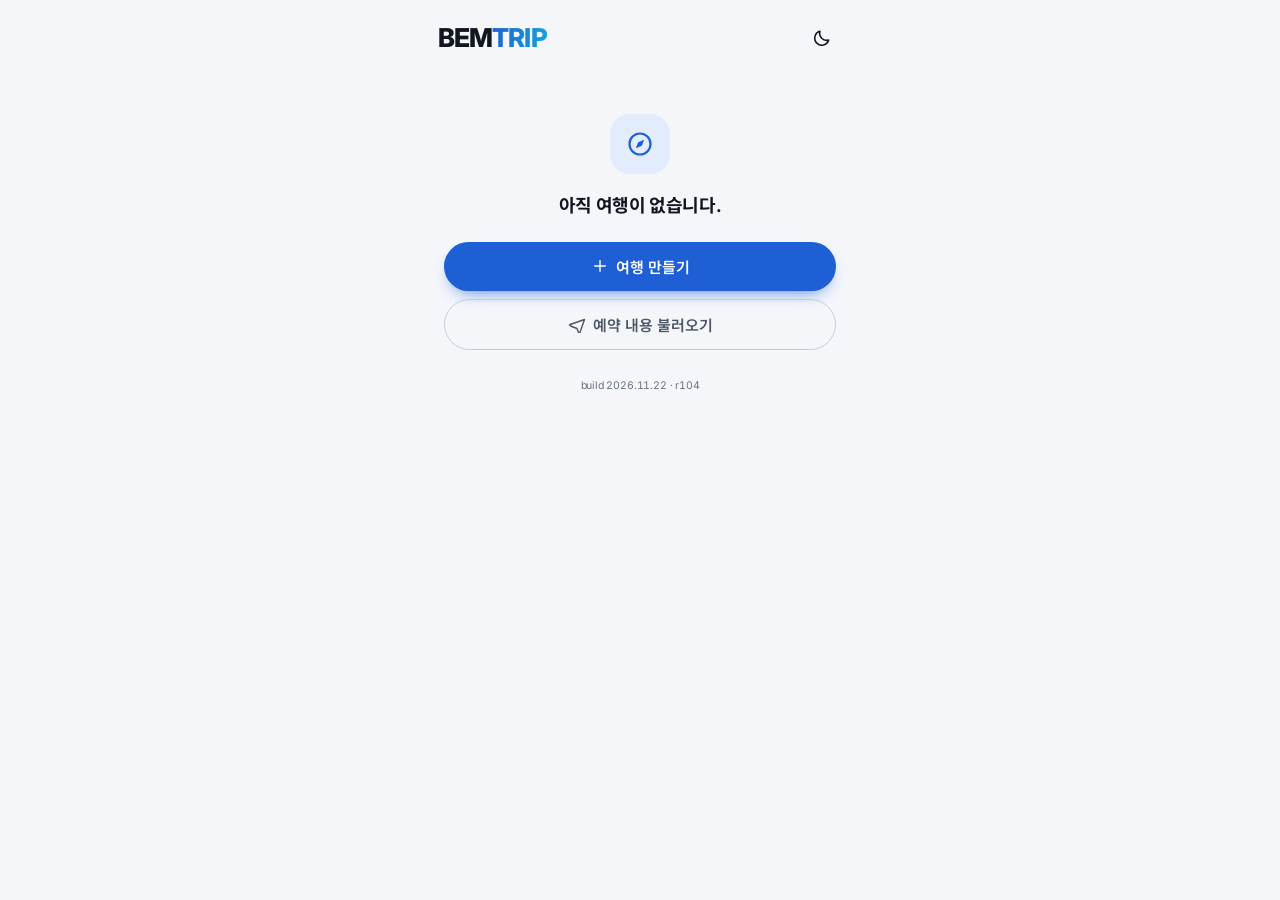
==== commit e1177eac: "홈 화면 아이콘: BEMESTATE와 한 식구로 — 어두운 바탕 · 비행 경로 - BEMESTATE 아이콘에서 잰 자리 · 크기 그대로(BEM · 둘째 줄 · 아래 그림) - 그래" ====
--- a/index.html
+++ b/index.html
@@ -9,7 +9,7 @@
 <meta name="apple-mobile-web-app-capable" content="yes">
 <meta name="apple-mobile-web-app-title" content="BEMTRIP">
 <meta name="apple-mobile-web-app-status-bar-style" content="default">
-<!-- 홈 화면에 올렸을 때의 얼굴 — 첫 화면의 로고 그대로(BEM 글자색 · TRIP 그라데이션). icons/ 와 manifest는 생성물이 아니다. -->
+<!-- 홈 화면에 올렸을 때의 얼굴 — BEMESTATE와 한 식구(어두운 바탕 · 흰 BEM · 그라데이션 TRIP · 비행 경로). icons/ 와 manifest는 생성물이 아니다. -->
 <link rel="icon" type="image/png" sizes="32x32" href="icons/favicon-32.png">
 <link rel="apple-touch-icon" href="icons/apple-touch-icon.png">
 <link rel="manifest" href="manifest.webmanifest">
--- a/style/core.css
+++ b/style/core.css
@@ -727,7 +727,8 @@
   .card.t-note{ --accent: var(--c-move); }
   .card.t-food{ --accent: var(--c-food); }
   .card.t-shop{ --accent: var(--c-shop); }
-  .card.t-wear, .scrim.t-wear{ --accent: var(--c-free); }
+  /* 착장은 옷이 주인공이다 — 카드 색을 한 가지 색으로 칠하지 않고 먹색으로 두어(사진 · 아이콘이 돋보이게) 확정만 초록으로 말한다 */
+  .card.t-wear, .scrim.t-wear{ --accent: var(--ink-soft); }
   .card-ic{
     display: flex; align-items: center; justify-content: center; flex-shrink: 0;
     width: 24px; height: 24px; border-radius: 8px;
@@ -936,12 +937,12 @@
   .cface{
     position: relative; flex: none; overflow: hidden; display: inline-flex; align-items: center; justify-content: center;
     width: 100%; aspect-ratio: 1 / 1; border-radius: 14px;
-    background: color-mix(in srgb, var(--accent) 12%, var(--surface));
+    background: var(--surface-2);
   }
   .cface-emo{ font-size: 30px; line-height: 1; }
   /* 이모티콘이 없는 소분류(벨트)는 그린 아이콘 — 이모티콘과 같은 크기, 카드 색 */
-  .cface-ico{ width: 1.2em; height: 1.2em; display: block; color: var(--accent); stroke-width: 1.6; }
-  .wr-kind .cface-ico{ width: 15px; height: 15px; display: inline-block; vertical-align: -3px; color: var(--accent); stroke-width: 1.9; }
+  .cface-ico{ width: 1.2em; height: 1.2em; display: block; color: var(--ink-soft); stroke-width: 1.6; }
+  .wr-kind .cface-ico{ width: 15px; height: 15px; display: inline-block; vertical-align: -3px; color: var(--ink-soft); stroke-width: 1.9; }
   /* 소분류 단추는 모두 같은 폭 · 같은 그림 칸 — 글자 길이나 그림(이모티콘 · 아이콘)에 따라 들쭉날쭉하지 않게 */
   #cl-kind .pick{ display: inline-flex; align-items: center; gap: 5px; }
   #cl-part .pick{ flex: 0 0 86px; width: 86px; display: inline-flex; align-items: center; justify-content: center; gap: 5px; padding: 8px 4px; }
@@ -956,32 +957,45 @@
   .cface-plus .icon{ width: 22px; height: 22px; }
   .outfit .card-head h3{ font-family: var(--sans); font-size: 15px; letter-spacing: -0.01em; color: var(--ink); }
   .wear-slots{ margin-top: 6px; }
+  /* 확정: 머리의 알약 하나가 초록으로 켜지고, 더하는 줄 · 빼기는 걷힌다 */
+  .wear-done{
+    flex: none; display: inline-flex; align-items: center; gap: 4px; height: 28px; padding: 0 11px 0 9px; margin-right: 2px;
+    border: 1px solid var(--line-strong); border-radius: 999px; background: transparent; color: var(--ink-faint);
+    font: inherit; font-size: 12px; font-weight: 700; cursor: pointer;
+  }
+  .wear-done .icon{ width: 13px; height: 13px; stroke-width: 2.6; }
+  .wear-done[aria-pressed="true"]{ border-color: transparent; background: color-mix(in srgb, var(--ok) 14%, transparent); color: var(--ok); }
+  .outfit.done .card-ic{ background: color-mix(in srgb, var(--ok) 14%, transparent); color: var(--ok); }
+  .outfit.done .wear-pick{ cursor: default; }
+  .outfit.done .wear-slot:last-child .wear-pick{ padding-bottom: 2px; }
   .wear-slot{ display: flex; align-items: center; gap: 6px; border-top: 1px solid var(--line); }
   .wear-pick{
     flex: 1; min-width: 0; display: flex; align-items: center; gap: 12px; padding: 9px 0;
     border: none; background: transparent; color: inherit; font: inherit; text-align: left; cursor: pointer; border-radius: 12px;
   }
   .wear-txt{ min-width: 0; display: flex; flex-direction: column; gap: 1px; }
-  .wear-txt small{ font-size: 11px; font-weight: 600; color: var(--accent); letter-spacing: 0.01em; }
+  .wear-txt small{ font-size: 11px; font-weight: 600; color: var(--ink-faint); letter-spacing: 0.01em; }
+  .wear-q{ font-style: normal; font-family: var(--mono); font-variant-numeric: tabular-nums; font-size: 12px; font-weight: 700; color: var(--ink-faint); }
   .wear-txt b{ font-size: 14px; font-weight: 600; overflow: hidden; text-overflow: ellipsis; white-space: nowrap; }
   .wear-txt .wear-none{ font-weight: 500; color: var(--ink-faint); }
   .wear-out{ color: var(--ink-faint); margin-right: -8px; }
   .wear-add{ margin-top: 8px; border-top: 1px solid var(--line); padding-top: 10px; }
   .wear-add-row{ display: flex; gap: 6px; overflow-x: auto; scrollbar-width: none; margin: 0 -18px; padding: 0 18px 2px; }
   .wear-add-row::-webkit-scrollbar{ display: none; }
+  /* 더하는 줄: 옅은 면의 알약 — 테두리 · 색을 두르지 않는다 */
   .wear-chip{
-    flex: none; display: inline-flex; align-items: center; gap: 3px; padding: 7px 11px; border-radius: 999px;
-    border: 1px dashed color-mix(in srgb, var(--accent) 45%, var(--line-strong)); background: transparent; color: var(--accent);
-    font: inherit; font-size: 12.5px; font-weight: 700; cursor: pointer;
-  }
-  .wear-chip span{ font-weight: 600; }
+    flex: none; display: inline-flex; align-items: center; gap: 4px; padding: 7px 12px 7px 9px; border-radius: 999px;
+    border: none; background: var(--surface-2); color: var(--ink-soft);
+    font: inherit; font-size: 12.5px; font-weight: 600; cursor: pointer;
+  }
+  .wear-chip .icon{ width: 13px; height: 13px; stroke-width: 2.2; color: var(--ink-faint); }
   .wear-chip:active{ transform: scale(0.95); }
   .cgrid{ display: grid; grid-template-columns: repeat(4, minmax(0, 1fr)); gap: 10px 8px; margin-top: 8px; }
   .ctile{
     position: relative; display: flex; flex-direction: column; align-items: stretch; gap: 5px; min-width: 0;
     border: none; background: transparent; color: inherit; font: inherit; padding: 0; cursor: pointer; text-align: center;
   }
-  .ctile.on .cface{ box-shadow: 0 0 0 2px var(--accent); }
+  .ctile.on .cface{ box-shadow: 0 0 0 2px var(--signal); }
   .ctile-name{ font-size: 11.5px; font-weight: 600; line-height: 1.3; color: var(--ink);
     display: -webkit-box; -webkit-box-orient: vertical; -webkit-line-clamp: 2; overflow: hidden; word-break: keep-all; overflow-wrap: anywhere; }
   /* 여럿 가져가는 옷: 얼굴 왼쪽 아래에 ×7 */
@@ -996,10 +1010,11 @@
   .fld .qty input{ width: 64px; text-align: center; font-family: var(--mono); font-variant-numeric: tabular-nums; }
   .ctile-part{ margin-bottom: -4px; font-size: 10px; font-weight: 600; line-height: 1.25; color: var(--ink-faint); }
   .ctile-n{ position: absolute; top: 4px; right: 4px; z-index: 2; padding: 1px 6px; border-radius: 999px; font-size: 10px; font-weight: 700;
-    background: var(--surface); color: var(--accent); box-shadow: 0 1px 3px var(--shadow-soft); font-variant-numeric: tabular-nums; }
+    background: var(--surface); color: var(--ink); box-shadow: 0 1px 3px var(--shadow-soft); font-variant-numeric: tabular-nums; }
   .ctile-n.zero{ color: var(--ink-faint); }
   .ctile.rip > .ctile-n{ position: absolute; }
-  .ctile-new .cface{ background: transparent; border: 1.5px dashed color-mix(in srgb, var(--accent) 45%, var(--line-strong)); }
+  .ctile-new .cface{ background: transparent; border: 1.5px dashed var(--line-strong); }
+  .ctile-new .cface-plus{ color: var(--ink-faint); }
   .cgrid-empty{ grid-column: 1 / -1; margin: 2px 0 4px; font-size: 12.5px; color: var(--ink-faint); }
   .wr-kind{ display: flex; align-items: center; gap: 6px; margin: 14px 0 0; font-size: 12.5px; font-weight: 700; color: var(--ink-soft); }
   .wr-kind .mono{ font-size: 11px; font-weight: 600; color: var(--ink-faint); }
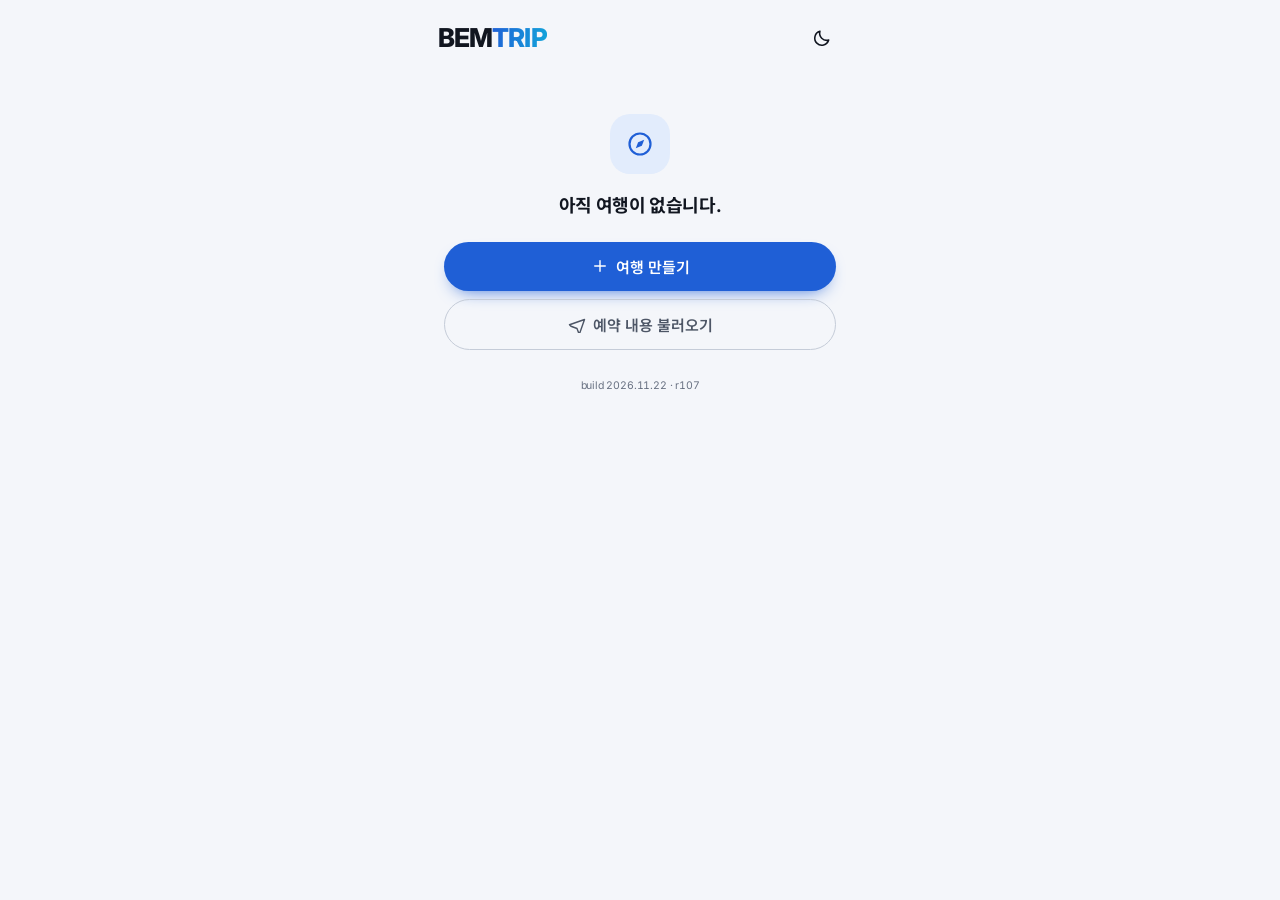
==== commit a024f30d: "홈 화면 아이콘: 바탕의 그라데이션을 빼고 단색으로 Co-Authored-By: Claude Opus 5.5 <noreply@anthropic.com> Claude-Session:" ====
--- a/index.html
+++ b/index.html
@@ -9,7 +9,7 @@
 <meta name="apple-mobile-web-app-capable" content="yes">
 <meta name="apple-mobile-web-app-title" content="BEMTRIP">
 <meta name="apple-mobile-web-app-status-bar-style" content="default">
-<!-- 홈 화면에 올렸을 때의 얼굴 — BEMESTATE와 한 식구(어두운 바탕 · 흰 BEM · 그라데이션 TRIP · 비행 경로). icons/ 와 manifest는 생성물이 아니다. -->
+<!-- 홈 화면에 올렸을 때의 얼굴 — BEMESTATE와 한 식구(어두운 단색 바탕 · 흰 BEM · 그라데이션 TRIP · 비행 경로). icons/ 와 manifest는 생성물이 아니다. -->
 <link rel="icon" type="image/png" sizes="32x32" href="icons/favicon-32.png">
 <link rel="apple-touch-icon" href="icons/apple-touch-icon.png">
 <link rel="manifest" href="manifest.webmanifest">
--- a/style/core.css
+++ b/style/core.css
@@ -937,17 +937,18 @@
   .cface{
     position: relative; flex: none; overflow: hidden; display: inline-flex; align-items: center; justify-content: center;
     width: 100%; aspect-ratio: 1 / 1; border-radius: 14px;
-    background: var(--surface-2);
+    background: color-mix(in srgb, var(--k, var(--ink-faint)) 14%, var(--surface));
   }
   .cface-emo{ font-size: 30px; line-height: 1; }
   /* 이모티콘이 없는 소분류(벨트)는 그린 아이콘 — 이모티콘과 같은 크기, 카드 색 */
-  .cface-ico{ width: 1.2em; height: 1.2em; display: block; color: var(--ink-soft); stroke-width: 1.6; }
-  .wr-kind .cface-ico{ width: 15px; height: 15px; display: inline-block; vertical-align: -3px; color: var(--ink-soft); stroke-width: 1.9; }
+  .cface-ico{ width: 1.2em; height: 1.2em; display: block; color: var(--k, var(--ink-soft)); stroke-width: 1.6; }
+  .wr-kind .cface-ico{ width: 15px; height: 15px; display: inline-block; vertical-align: -3px; color: var(--k); stroke-width: 1.9; }
   /* 소분류 단추는 모두 같은 폭 · 같은 그림 칸 — 글자 길이나 그림(이모티콘 · 아이콘)에 따라 들쭉날쭉하지 않게 */
   #cl-kind .pick{ display: inline-flex; align-items: center; gap: 5px; }
   #cl-part .pick{ flex: 0 0 86px; width: 86px; display: inline-flex; align-items: center; justify-content: center; gap: 5px; padding: 8px 4px; }
   .cl-part-emo{ flex: none; width: 16px; height: 16px; display: inline-flex; align-items: center; justify-content: center; font-size: 14px; line-height: 1; }
-  .cl-part-emo .cface-ico{ width: 16px; height: 16px; color: currentColor; stroke-width: 1.8; }
+  .cl-part-emo .cface-ico{ width: 16px; height: 16px; color: var(--k, currentColor); stroke-width: 1.8; }
+  .pick[aria-pressed="true"] .cl-part-emo .cface-ico{ color: currentColor; }
   .cface img{ position: absolute; inset: 0; width: 100%; height: 100%; object-fit: cover; display: block; }
   .cface.has-photo .cface-emo{ visibility: hidden; }
   .cface.sm{ width: 44px; border-radius: 11px; }
@@ -955,7 +956,15 @@
   .cface.lg{ width: 96px; border-radius: 16px; }
   .cface-plus{ display: inline-flex; color: var(--accent); }
   .cface-plus .icon{ width: 22px; height: 22px; }
-  .outfit .card-head h3{ font-family: var(--sans); font-size: 15px; letter-spacing: -0.01em; color: var(--ink); }
+  .outfit .card-head h3{ font-family: var(--sans); font-size: 16px; font-weight: 800; letter-spacing: -0.02em; color: var(--ink); }
+  /* 종류의 색 — 종류마다 하나. 이웃한 종류끼리 비슷한 색이 붙지 않게 골랐다. 모두 토큰이라 어두운 화면에서도 맞는다. */
+  .k-outer{ --k: var(--c-air); }    .k-top{ --k: var(--c-stay); }    .k-inner{ --k: var(--c-food); }
+  .k-bottom{ --k: var(--c-free); }  .k-shoes{ --k: var(--danger); }  .k-bag{ --k: var(--c-shop); }
+  .k-acc{ --k: var(--c-sight); }    .k-sleep{ --k: var(--c-move); }  .k-swim{ --k: var(--brand-2); }
+  .k-etc{ --k: var(--c-etc); }      .k-dress{ --k: var(--c-shop); }
+  /* 착장 카드 안은 알록달록하게 두지 않는다 — 아이콘 · 종류 글자 · ＋알약을 한 색(차분한 파랑)으로. 종류별 색은 가져갈 옷 · 고르는 창에서만. */
+  .outfit .k-outer, .outfit .k-top, .outfit .k-inner, .outfit .k-bottom, .outfit .k-shoes, .outfit .k-bag,
+  .outfit .k-acc, .outfit .k-sleep, .outfit .k-swim, .outfit .k-etc, .outfit .k-dress{ --k: var(--c-air); }
   .wear-slots{ margin-top: 6px; }
   /* 확정: 머리의 알약 하나가 초록으로 켜지고, 더하는 줄 · 빼기는 걷힌다 */
   .wear-done{
@@ -967,14 +976,14 @@
   .wear-done[aria-pressed="true"]{ border-color: transparent; background: color-mix(in srgb, var(--ok) 14%, transparent); color: var(--ok); }
   .outfit.done .card-ic{ background: color-mix(in srgb, var(--ok) 14%, transparent); color: var(--ok); }
   .outfit.done .wear-pick{ cursor: default; }
-  .outfit.done .wear-slot:last-child .wear-pick{ padding-bottom: 2px; }
+  .wear-out.gone{ visibility: hidden; pointer-events: none; }
   .wear-slot{ display: flex; align-items: center; gap: 6px; border-top: 1px solid var(--line); }
   .wear-pick{
     flex: 1; min-width: 0; display: flex; align-items: center; gap: 12px; padding: 9px 0;
     border: none; background: transparent; color: inherit; font: inherit; text-align: left; cursor: pointer; border-radius: 12px;
   }
   .wear-txt{ min-width: 0; display: flex; flex-direction: column; gap: 1px; }
-  .wear-txt small{ font-size: 11px; font-weight: 600; color: var(--ink-faint); letter-spacing: 0.01em; }
+  .wear-txt small{ font-size: 11px; font-weight: 700; color: var(--k, var(--ink-faint)); letter-spacing: 0.01em; }
   .wear-q{ font-style: normal; font-family: var(--mono); font-variant-numeric: tabular-nums; font-size: 12px; font-weight: 700; color: var(--ink-faint); }
   .wear-txt b{ font-size: 14px; font-weight: 600; overflow: hidden; text-overflow: ellipsis; white-space: nowrap; }
   .wear-txt .wear-none{ font-weight: 500; color: var(--ink-faint); }
@@ -985,10 +994,10 @@
   /* 더하는 줄: 옅은 면의 알약 — 테두리 · 색을 두르지 않는다 */
   .wear-chip{
     flex: none; display: inline-flex; align-items: center; gap: 4px; padding: 7px 12px 7px 9px; border-radius: 999px;
-    border: none; background: var(--surface-2); color: var(--ink-soft);
-    font: inherit; font-size: 12.5px; font-weight: 600; cursor: pointer;
-  }
-  .wear-chip .icon{ width: 13px; height: 13px; stroke-width: 2.2; color: var(--ink-faint); }
+    border: none; background: color-mix(in srgb, var(--k) 11%, transparent); color: var(--k);
+    font: inherit; font-size: 12.5px; font-weight: 700; cursor: pointer;
+  }
+  .wear-chip .icon{ width: 13px; height: 13px; stroke-width: 2.4; }
   .wear-chip:active{ transform: scale(0.95); }
   .cgrid{ display: grid; grid-template-columns: repeat(4, minmax(0, 1fr)); gap: 10px 8px; margin-top: 8px; }
   .ctile{
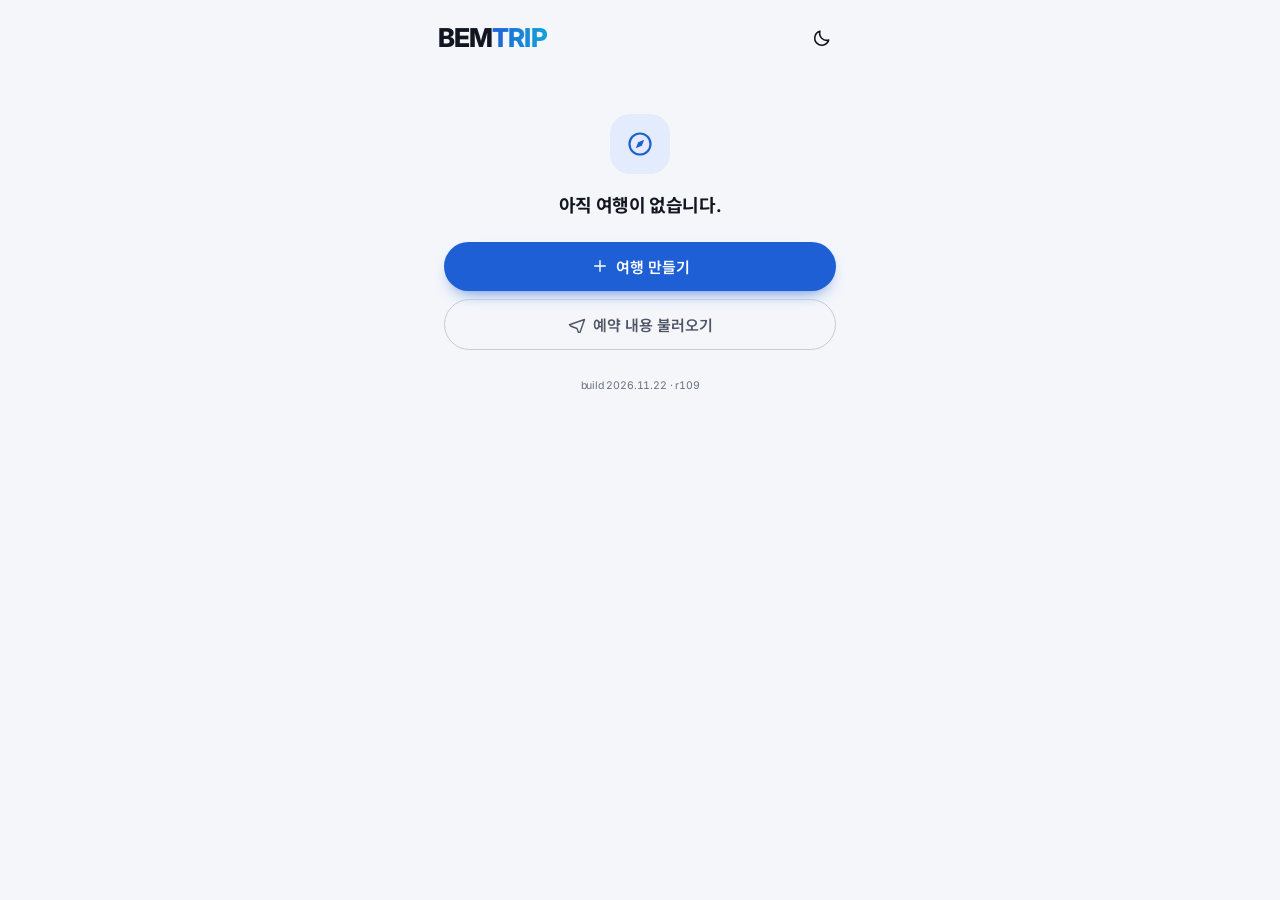
==== commit 5e2f107f: "자판이 올라와도 적는 칸 · 커서가 보이게 (r109) - visualViewport로 자판 높이를 재고, 그동안 창의 바탕을 보이는 영역에 맞춘다(html.kb-open, --v" ====
--- a/index.html
+++ b/index.html
@@ -2,7 +2,7 @@
 <html lang="ko">
 <head>
 <meta charset="utf-8">
-<meta name="viewport" content="width=device-width, initial-scale=1, viewport-fit=cover">
+<meta name="viewport" content="width=device-width, initial-scale=1, viewport-fit=cover, interactive-widget=resizes-content">
 <meta name="color-scheme" content="light dark">
 <meta name="theme-color" content="#F4F6FA" media="(prefers-color-scheme: light)">
 <meta name="theme-color" content="#0D1016" media="(prefers-color-scheme: dark)">
--- a/style/core.css
+++ b/style/core.css
@@ -32,6 +32,7 @@
     --c-free: #6B54B5;
     --c-todo: #6E7671;
     --c-sight: #2F7D55;
+    --c-sport: #5F8F1F;   /* 운동복 — 연두. 다른 종류의 색과 겹치지 않게 따로 둔다 */
     --c-etc: #6E7583;
 
     --brand-1: #1F5FD6;
@@ -88,6 +89,7 @@
       --c-free: #AE9BF0;
       --c-todo: #9DA9A3;
       --c-sight: #7FD6A3;
+      --c-sport: #B3DE6A;   /* 운동복 — 연두. 다른 종류의 색과 겹치지 않게 따로 둔다 */
       --c-etc: #9AA2B1;
 
       --brand-1: #6AAEFF;
@@ -132,6 +134,7 @@
     --c-free: #AE9BF0;
     --c-todo: #9DA9A3;
     --c-sight: #7FD6A3;
+    --c-sport: #B3DE6A;   /* 운동복 — 연두. 다른 종류의 색과 겹치지 않게 따로 둔다 */
     --c-etc: #9AA2B1;
 
     --brand-1: #6AAEFF;
@@ -265,6 +268,12 @@
     display: flex; align-items: flex-end; justify-content: center; z-index: 50;
   }
   .scrim.mid{ align-items: center; padding: 20px; }
+  /* 자판이 떠 있는 동안 창의 바탕은 보이는 영역(자판 위)만 덮는다 — 창이 자판 위에 서고, 넘치면 창 안이 구른다(sheet.js watchKeyboard) */
+  html.kb-open .scrim{ top: var(--vvt, 0px); bottom: auto; height: var(--vvh, 100%); }
+  html.kb-open .sheet{ max-height: calc(var(--vvh, 100vh) - 16px); }
+  html.kb-open .scrim.mid{ padding-top: 12px; padding-bottom: 12px; overflow-y: auto; }
+  /* 창 안에 있는 '메모 추가' · '링크 추가' 단추는 자판이 떠 있는 동안 창 아래에 붙는다 — 길게 적어도 굴리지 않고 바로 누른다 */
+  html.kb-open .sheet-body .body-go{ position: sticky; bottom: 8px; z-index: 3; box-shadow: 0 -10px 18px 2px var(--paper); }
   .sheet{
     width: 100%; max-width: 440px; min-width: 0;
     background: var(--paper);
@@ -961,10 +970,11 @@
   .k-outer{ --k: var(--c-air); }    .k-top{ --k: var(--c-stay); }    .k-inner{ --k: var(--c-food); }
   .k-bottom{ --k: var(--c-free); }  .k-shoes{ --k: var(--danger); }  .k-bag{ --k: var(--c-shop); }
   .k-acc{ --k: var(--c-sight); }    .k-sleep{ --k: var(--c-move); }  .k-swim{ --k: var(--brand-2); }
+  .k-sport{ --k: var(--c-sport); }
   .k-etc{ --k: var(--c-etc); }      .k-dress{ --k: var(--c-shop); }
   /* 착장 카드 안은 알록달록하게 두지 않는다 — 아이콘 · 종류 글자 · ＋알약을 한 색(차분한 파랑)으로. 종류별 색은 가져갈 옷 · 고르는 창에서만. */
   .outfit .k-outer, .outfit .k-top, .outfit .k-inner, .outfit .k-bottom, .outfit .k-shoes, .outfit .k-bag,
-  .outfit .k-acc, .outfit .k-sleep, .outfit .k-swim, .outfit .k-etc, .outfit .k-dress{ --k: var(--c-air); }
+  .outfit .k-acc, .outfit .k-sleep, .outfit .k-sport, .outfit .k-swim, .outfit .k-etc, .outfit .k-dress{ --k: var(--c-air); }
   .wear-slots{ margin-top: 6px; }
   /* 확정: 머리의 알약 하나가 초록으로 켜지고, 더하는 줄 · 빼기는 걷힌다 */
   .wear-done{
